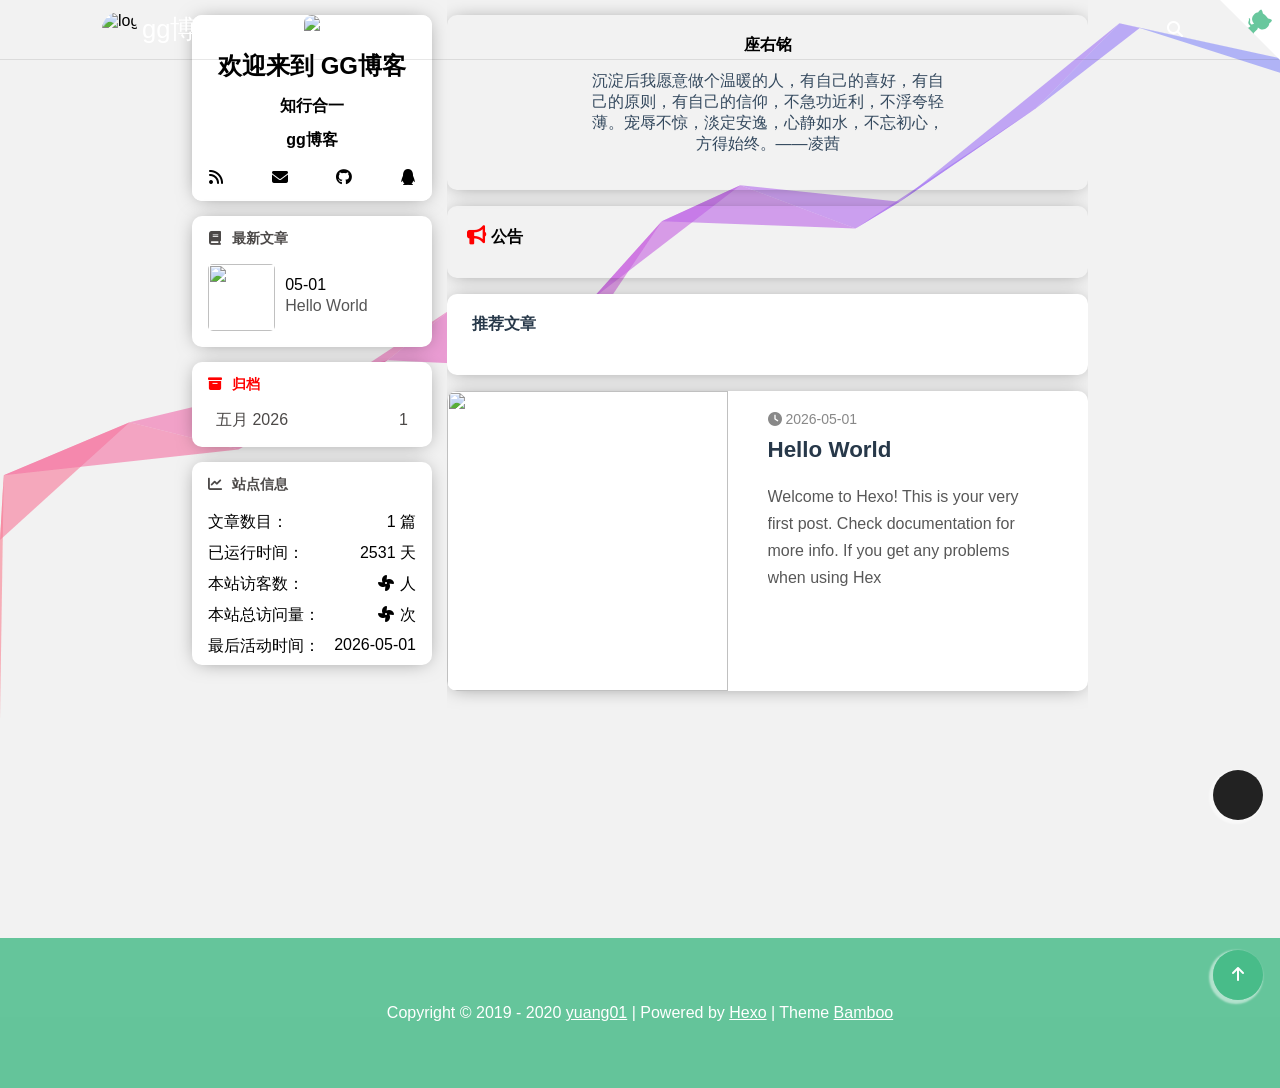
==== index.html @ e5801140 "Site updated: 2026-05-01 11:29:37" ====
<!DOCTYPE html>
<html>
  <!-- meta/link... -->
  



<head>
  <meta http-equiv="content-type" content="text/html; charset=utf-8">
  <meta content="width=device-width, initial-scale=1.0, maximum-scale=1.0, user-scalable=0" name="viewport">
  <!-- Global site tag (gtag.js) - Google Analytics -->


  <title>gg博客</title>

  <link rel="icon" type="image/x-icon, image/vnd.microsoft.icon" href="/favicon.ico">
  <link rel="stylesheet" href="https://at.alicdn.com/t/font_1911880_c1nvbyezg17.css">
  <link href="https://cdn.bootcdn.net/ajax/libs/font-awesome/6.5.1/css/all.min.css" rel="stylesheet">
  <link href="/js/swiper/swiper@5.4.1.min.css" rel="stylesheet">
  
  
  
  
<link rel="stylesheet" href="/css/animate.min.css">

  
<link rel="stylesheet" href="/css/style.css">

  
  
    <link href="https://unpkg.com/@fancyapps/ui@5.0/dist/fancybox/fancybox.css" rel="stylesheet">
  
  
    
<link rel="stylesheet" href="/js/shareJs/share.min.css">

  
  <style>
        @media (max-width: 992px) {
            #waifu {
                display: none;
            }
        }
    </style>
    <script defer src="//cdn.bootcss.com/pace/1.0.2/pace.min.js"></script>
    <link href="//cdn.bootcss.com/pace/1.0.2/themes/pink/pace-theme-flash.css" rel="stylesheet">

    
    
    <!-- 依赖于jquery和vue -->
    <script src="https://unpkg.com/jquery@3.5.1/dist/jquery.min.js"></script>
    <script src="https://unpkg.com/vue@2.6.11/dist/vue.min.js"></script>

    <!-- import link -->
    
        
            
        
            
        
    
    <!-- import script -->
    
        
            
        
            
        
    

<meta name="generator" content="Hexo 7.3.0"></head>

  
  <!-- 预加载动画 -->
  
  
  <div class="preloader_6" id="loader">
  <div class="loader"></div>
</div>
  <script>
    var endLoading = function () {
      document.body.style.overflow = 'auto';
      document.getElementById('loader').classList.add("loaded");
    }
    window.addEventListener('DOMContentLoaded', endLoading);
  </script>


  <body>
    <!-- 判断是否为暗黑风格 -->
    <!-- 判断是否为黑夜模式 -->
<script defer>
  let isDark = JSON.parse(localStorage.getItem('dark')) || JSON.parse('false');

  if (isDark) {
    $(document.body).addClass('darkModel');
  }
</script>

    <!-- 需要在上面加载的js -->
    <script>
  function loadScript(src, cb) {
    return new Promise(resolve => {
      setTimeout(function () {
        var HEAD = document.getElementsByTagName("head")[0] || document.documentElement;
        var script = document.createElement("script");
        script.setAttribute("type", "text/javascript");
        if (cb) {
          if (JSON.stringify(cb)) {
            for (let p in cb) {
              if (p == "onload") {
                script[p] = () => {
                  cb[p]()
                  resolve()
                }
              } else {
                script[p] = cb[p]
                script.onload = resolve
              }
            }
          } else {
            script.onload = () => {
              cb()
              resolve()
            };
          }
        } else {
          script.onload = resolve
        }
        script.setAttribute("src", src);
        HEAD.appendChild(script);
      });
    });
  }

  //https://github.com/filamentgroup/loadCSS
  var loadCSS = function (src) {
    return new Promise(resolve => {
      setTimeout(function () {
        var link = document.createElement('link');
        link.rel = "stylesheet";
        link.href = src;
        link.onload = resolve;
        document.getElementsByTagName("head")[0].appendChild(link);
      });
    });
  };

</script> 

<!-- 轮播图所需要的js -->
<script src="/js/swiper/swiper.min.js"></script>
<script src="/js/swiper/vue-awesome-swiper.js"></script>
<script src="/js/swiper/swiper.animate1.0.3.min.js"></script>

<script type="text/javascript">
  Vue.use(window.VueAwesomeSwiper)
</script>


  <script src="/js/vue-typed-js/index.js"></script>


<!-- 首页的公告滚动插件的js需要重新加载 -->
<script src="/js/vue-seamless-scroll/index.js"></script>

<!-- 打字机效果js -->
<script src="https://unpkg.com/typed.js@2.0.11"></script>


    <div id="safearea">
      <main class="main" id="pjax-container">
        <!-- 头部导航 -->
        
<header class="header  " 
  id="navHeader"
  style="position: fixed;
  left: 0; top: 0; z-index: 10;width: 100%;"
>
  <div class="header-content">
    <div class="bars">
      <div id="appDrawer" class="sidebar-image">
  <div class="drawer-box-icon">
    <i class="fas fa-bars" aria-hidden="true" @click="showDialogDrawer"></i>
  </div>
  
  <transition name="fade">
    <div class="drawer-box_mask" v-cloak style="display: none;" v-show="visible" @click.self="cancelDialogDrawer">
    </div>
  </transition>
  <div class="drawer-box" :class="{'active': visible}">
    <div class="drawer-box-head bg-color">
      <img class="drawer-box-head_logo lazyload placeholder" src="/medias/image.png" class="lazyload placeholder" data-srcset="/medias/image.png" srcset="https://pic1.zhimg.com/v2-cd38920285d125be80b3eb504052c550_b.webp" alt="logo">
      <h3 class="drawer-box-head_title">gg博客</h3>
      <h5 class="drawer-box-head_desc"></h5>
    </div>
    
    <div class="drawer-box-content">
      <ul class="drawer-box-content_menu">
        
        
          <li class="drawer-box-content_item">
            <a target="_blank" rel="noopener" href="https://github.com/worldhelloda">
              <i class="fas fa-github" aria-hidden="true"></i>
              <span>Github</span>
            </a>
          </li>
        
      </ul>
    </div>
  </div>
</div>

<script>
  var body = document.body || document.documentElement || window;
  var vm = new Vue({
    el: '#appDrawer',
    data: {
      visible: false,
      top: 0,
      openArr: [],
    },
    computed: {
    },
    mounted() {
    },
    methods: {
      isOpen(index) {
        if (this.openArr.includes(index)) {
          return true;
        } else {
          return false;
        }
      },
      openOrCloseMenu(curIndex) {
        const index = this.openArr.indexOf(curIndex);
        if (index !== -1) {
          this.openArr.splice(index, 1);
        } else {
          this.openArr.push(curIndex);
        }
      },
      showDialogDrawer() {
        this.visible = true;
        // 防止页面滚动，只能让弹框滚动
        this.top = $(document).scrollTop()
        body.style.cssText = 'width: 100%; height: 100%;overflow: hidden;';
      },
      cancelDialogDrawer() {
        this.visible = false;
        body.removeAttribute('style');
        $(document).scrollTop(this.top)
      }
    },
    created() {}
  })
</script>

    </div>
    <div class="blog-title" id="author-avatar">
      
        <div class="avatar">
          <img src="/medias/image.png" class="lazyload placeholder" data-srcset="/medias/image.png" srcset="https://pic1.zhimg.com/v2-cd38920285d125be80b3eb504052c550_b.webp" alt="logo">
        </div>
      
      <a href="/" class="logo">gg博客</a>
    </div>
    <nav class="navbar">
      <ul class="menu">
        
      </ul>
      
      
        <div id="appSearch">
  <div class="search"  @click="showDialog()"><i class="fas fa-search" aria-hidden="true"></i></div>
  <transition name="fade">
    <div class="message-box_wrapper" style="display: none;" v-cloak v-show="dialogVisible" @click.self="cancelDialogVisible()">
      <div class="message-box animated bounceInDown">
        <h2>
          <span>
            <i class="fas fa-search" aria-hidden="true"></i>
            <span class="title">本地搜索</span>
          </span>
          <i class="fas fa-times close" pointer style="float:right;" aria-hidden="true" @click.self="cancelDialogVisible()"></i>
        </h2>
        <form class="site-search-form">
          <input type="text"
            placeholder="请输入关键字"
            id="local-search-input" 
            @click="getSearchFile()"
            class="st-search-input"
            v-model="searchInput"
          />
        </form>
        <div class="result-wrapper">
          <div id="local-search-result" class="local-search-result-cls"></div>
        </div>
      </div>
    </div>
  </transition>
</div>
<script src="/js/local_search.js"></script>
<script>
  var body = document.body || document.documentElement || window;
  var vm = new Vue({
    el: '#appSearch',
    data: {
      dialogVisible: false,
      searchInput: '',
      top: 0,
    },
    computed: {
    },
    mounted() {
      window.addEventListener('pjax:complete', () => {
        this.cancelDialogVisible();
      })
    },
    methods: {
      showDialog() {
        this.dialogVisible = true;
        // 防止页面滚动，只能让弹框滚动
        this.top = $(document).scrollTop()
        body.style.cssText = 'overflow: hidden;';
      },
      getSearchFile() {
        if (!this.searchInput) {
          getSearchFile("/search.xml");
        }
      },
      cancelDialogVisible() {
        this.dialogVisible = false;
        body.removeAttribute('style');
        $(document).scrollTop(this.top)
      },
    },
    created() {}
  })
</script>
<!-- 解决刷新页面闪烁问题，可以在元素上添加display: none, 或者用vue.extend方法，详情：https://blog.csdn.net/qq_31393401/article/details/81017912 -->
<!-- 下面是搜索基本写法 -->
<!-- <script type="text/javascript" id="local.search.active">
  var inputArea = document.querySelector("#local-search-input");
  inputArea.onclick   = function(){ getSearchFile(); this.onclick = null }
  inputArea.onkeydown = function(){ if(event.keyCode == 13) return false }
</script> -->

      

    </nav>
  </div>
  
    <a target="_blank" rel="noopener" href="https://github.com/worldhelloda" class="github-corner color-primary" aria-label="View source on GitHub"><svg width="60" height="60" viewBox="0 0 250 250" style="fill:#fff; position: absolute; top: 0; border: 0; right: 0;" aria-hidden="true"><path d="M0,0 L115,115 L130,115 L142,142 L250,250 L250,0 Z"></path><path d="M128.3,109.0 C113.8,99.7 119.0,89.6 119.0,89.6 C122.0,82.7 120.5,78.6 120.5,78.6 C119.2,72.0 123.4,76.3 123.4,76.3 C127.3,80.9 125.5,87.3 125.5,87.3 C122.9,97.6 130.6,101.9 134.4,103.2" fill="currentColor" style="transform-origin: 130px 106px;" class="octo-arm"></path><path d="M115.0,115.0 C114.9,115.1 118.7,116.5 119.8,115.4 L133.7,101.6 C136.9,99.2 139.9,98.4 142.2,98.6 C133.8,88.0 127.5,74.4 143.8,58.0 C148.5,53.4 154.0,51.2 159.7,51.0 C160.3,49.4 163.2,43.6 171.4,40.1 C171.4,40.1 176.1,42.5 178.8,56.2 C183.1,58.6 187.2,61.8 190.9,65.4 C194.5,69.0 197.7,73.2 200.1,77.6 C213.8,80.2 216.3,84.9 216.3,84.9 C212.7,93.1 206.9,96.0 205.4,96.6 C205.1,102.4 203.0,107.8 198.3,112.5 C181.9,128.9 168.3,122.5 157.7,114.1 C157.9,116.9 156.7,120.9 152.7,124.9 L141.0,136.5 C139.8,137.7 141.6,141.9 141.8,141.8 Z" fill="currentColor" class="octo-body"></path></svg></a><style>.github-corner:hover .octo-arm{animation:octocat-wave 560ms ease-in-out}@keyframes octocat-wave{0%,100%{transform:rotate(0)}20%,60%{transform:rotate(-25deg)}40%,80%{transform:rotate(10deg)}}@media (max-width:500px){.github-corner:hover .octo-arm{animation:none}.github-corner .octo-arm{animation:octocat-wave 560ms ease-in-out}}</style>
  
  
</header>
        <!-- 内容区域 -->
        
  <!-- 首页轮播 -->
  

  <link href="/js/vue-typed-js/index.css" rel="stylesheet">






<div class="swiper-length" style="display: none;">0</div>
<div id="appSwiper"
  class="swiper-no-swiping"
  @mouseenter="stopAutoPlay()" 
  @mouseleave="startAutoPlay()"
>
  <swiper v-cloak ref="mySwiper" :options="swiperOptions" @slideChangeTransitionEnd="slideChangeTransitionEnd">
    
      <swiper-slide>
        <div class="item swiper-lazy" data-background="https://pic1.zhimg.com/v2-af3ccef61cf58b1a70765747cc1bbeac_b.jpg" style="background-size: 300000px; 
          background-position: left center;" style="position: relative;">
          <div class="swiper-bgmask" style="position: absolute;top: 0;left: 0;width: 100%;height: 100%;"></div>
            <div class="flag">
              
              <div class="img-mask swiper-lazy swiper-default-bgImg" data-background="https://pic1.zhimg.com/v2-af3ccef61cf58b1a70765747cc1bbeac_b.jpg" style="height: 100%; background-size: cover; 
                background-position: center center;">
                <div class="swiper-lazy-preloader swiper-lazy-preloader-white"></div>   
              </div>
              <div class="flag-text">
                <div class="flag-text-content">
                  <div class="title ani animated" swiper-animate-effect="fadeInDown" swiper-animate-duration="0.2s" swiper-animate-delay="0.1s">欢迎来到GG博客</div>
                  
                      <div class="excerpt ani animated" swiper-animate-effect="fadeInDown" swiper-animate-duration="0.2s" swiper-animate-delay="0.1s"></div>
                    
                </div>
                <div style="display: flex;" class="flag-text-btns">
                  
                  
                </div>
              </div>
            </div>
          </div>
      </swiper-slide>
    
  </swiper>
  
    <div id="scroll-down" @click="toPostContent()">
      <a href="javascript:;">
        <i class="fas fa-angle-down scroll-down-effects"></i>
      </a>
    </div>
  
  <canvas id="header_canvas"style="position:absolute;bottom:0;width:100%;pointer-events:none;"></canvas>
  
    <svg class="hans-container" xmlns="http://www.w3.org/2000/svg" xmlns:xlink="http://www.w3.org/1999/xlink" viewBox="0 24 150 28" preserveAspectRatio="none"><defs><path id="hans-wave" d="M-160 44c30 0 58-18 88-18s 58 18 88 18 58-18 88-18 58 18 88 18 v44h-352z"></path></defs><g class="hans-parallax"><use xlink:href="#hans-wave" x="50" y="0" fill="rgba(224,233,239,.5)"></use><use xlink:href="#hans-wave" x="50" y="3" fill="rgba(224,233,239,.5)"></use><use xlink:href="#hans-wave" x="50" y="6" fill="rgba(224,233,239,.5)"></use></g></svg>
    
</div>


<style>.hans-parallax>use{animation:hans-wave-move 12s linear infinite}.hans-parallax>use:nth-child(1){animation-delay:-2s}.hans-parallax>use:nth-child(2){animation-delay:-2s;animation-duration:5s}.hans-parallax>use:nth-child(3){animation-delay:-4s;animation-duration:3s}@keyframes hans-wave-move{0%{transform:translate(-90px,0)}100%{transform:translate(85px,0)}}</style>
<style>
  .hans-container {
    position: absolute!important;
    bottom: 0;
    width: 100%;
    height: 120px;
    z-index: 100;
    pointer-events:none;
  }
</style>


<script>
  var autoplay = JSON.parse('false');
  var delay = '5000';
  var loop = JSON.parse('true') ? false : JSON.parse('true');
  var effect = 'slide';
  var swiperLength = parseInt(document.querySelector(".swiper-length").innerText);
  var defaultDesc = '';
  defaultDesc = defaultDesc.split(',');
  var defaultDescTypedLoop = JSON.parse('true');
  var vm = new Vue({
    el: '#appSwiper',
    data: {
      defaultDesc: defaultDesc,
      defaultDescTypedLoop,
      swiperOptions: {
        pagination: {
          el: '.swiper-pagination',
          clickable: true // 允许点击小圆点跳转
        },
        loop: loop ? true : false,
        effect, // fade
        autoplay: (autoplay && swiperLength > 1) ? {
  　　　　delay,
  　　　　disableOnInteraction: false // 手动切换之后继续自动轮播
    　　} : false,
        navigation: {
          nextEl: '.swiper-button-next',
          prevEl: '.swiper-button-prev',
        },
        lazy: {
          loadPrevNext: true,
        },
        on:{
          init: function() {
            swiperAnimateCache(this); //隐藏动画元素 
            swiperAnimate(this); //初始化完成开始动画
          }, 
          slideChangeTransitionEnd: function(){ 
            swiperAnimate(this); //每个slide切换结束时也运行当前slide动画
          } 
        }
        // Some Swiper option/callback...
      }
    },
    computed: {
      swiper() {
        return this.$refs.mySwiper.$swiper
      }
    },
    mounted() {
      // console.log('Current Swiper instance object', this.swiper)
      // this.swiper.slideTo(0, 1000, false)
    },
    methods: {
      stopAutoPlay() {
        (autoplay && swiperLength > 1) && this.swiper.autoplay.stop();
      },
      startAutoPlay() {
        (autoplay && swiperLength > 1) && this.swiper.autoplay.start();
      },
      slideChangeTransitionEnd() {
        console.log('1');
      },
      toPostContent() {
        const fullHeight = $(window).height() - 60;
        $('html,body').animate({scrollTop: fullHeight},500);
      }
    },
    created() {}
  })
</script>

  <script src="/js/bubble/homeBubble.js"></script>

<style>
#appSwiper {
  position: relative;
  user-select: none;
  overflow: hidden;
  font-family: Titillium Web,'PingFang SC','Hiragino Sans GB','Microsoft JhengHei','Microsoft YaHei',sans-serif;
}
.default-excerpt {
  font-size: 1.6em;
  margin-top: 1em;
  color: #eee;
}
.bottom-one-btn {
  margin-top: 15px;
}
.swiper-container {
  overflow: hidden;
  z-index: 0;
}
.swiper-slide {
  height: 350px;
  position: relative;
}
.swiper-button-prev,
.swiper-button-next {
  padding: 10px 10px;
  transition: background 0.2s;
}
.swiper-button-prev:hover,
.swiper-button-next:hover {
  background: rgba(0, 0, 0, 0.2);
}
.swiper-slide .item {
  width: 100%;
  height: 100%;
}
.flag {
  position: relative;
  width: 70%;
  margin: 0 auto;
  color: #ffffff;
  height: 100%;
  background: #000;
}
.flag img {
  min-height: 100%;
}
.flag-text {
  position: absolute;
  top: 50px;
  left: 50px;
  width: 80%;
  height: 280px;
  display: flex;
  flex-direction: column;
  justify-content: space-between;
  z-index: 9999;
}
.flag-text .title {
  font-size: 1.8em;
}
.flag-text .title a {
  color: #fff;
  transition: color 0.3s;
}
.flag-text .title a:hover {
  color: rgba(66, 185, 133, 0.8);
}
.flag-text .excerpt {
  color: #eee;
  width: 70%;
  line-height: 30px;
  height: 150px;
  margin-top: 2%;
  display: -webkit-box;
  -webkit-box-orient: vertical;
  -webkit-line-clamp: 5;
  overflow: hidden;
}
.swiper-pagination-bullet-active {
  opacity: 1;
  background-color: #42b983;
}
.img-mask {
  opacity:0.6; filter: alpha(opacity=60);
}
.flag-text .read-more {
  margin-bottom: 30px;
  padding: 5px 15px;
  color: #ffffff;
  border-radius: 20px;
}
#scroll-down {
  position: absolute;
  bottom: 10px;
  left: 50%;
  transform: translateX(-50%);
  font-size: 2.5em;
  color: #fff;
  cursor: pointer;
  z-index: 2;
}
#scroll-down a {
  color: #fff;
}
@-webkit-keyframes rightan
  {
  
  0%
  {
    transform: translateY(0);
    opacity: 0.5;
  }
  50% {
    transform: translateY(-30px);
    opacity: 1;
  }
  100%
  {
    transform: translateY(0);
    opacity: 0.5;
  }
}
.scroll-down-effects {
  animation: rightan 1.5s infinite;
}
/* 当头部导航设置为背景透明的时候 */
.swiper-slide {
  height: 400px;
}
.flag-text {
  top: 80px;
}

@media (min-width: 992px) {
  .swiper-button-prev {
    margin-left: 15%;
    transform: translateX(-180%);
  }
  .swiper-button-next {
    margin-right: 15%;
    transform: translateX(180%);
  }
  .flag-text .title {
    width: 80%;
    line-height: 35px;
    max-height: 70px;
    display: -webkit-box;
    -webkit-box-orient: vertical;
    -webkit-line-clamp: 2;
    overflow: hidden;
  }
}
@media screen and (max-width: 1200px) { 
  .flag {
    width: 80%;
  }
  .swiper-button-prev {
    margin-left: 10%;
    transform: translateX(-180%);
  }
  .swiper-button-next {
    margin-right: 10%;
    transform: translateX(180%);
  }
}
@media (max-width: 992px) {
  .flag {
    width: 100%;
  }
  .flag-text .title {
    font-size: 1.5em;
    margin-top: 50px;
    display: -webkit-box;
    -webkit-box-orient: vertical;
    -webkit-line-clamp: 2;
    overflow: hidden;
  }
  .flag-text {
    position: absolute;
    top: 0;
    left: 0;
    width: 80%;
    height: 100%;
    margin-left: 50%;
    transform: translateX(-50%);
  }
  .flag-text .excerpt {
    width: 100%;
    line-height: 25px;
    height: 125px;
    display: -webkit-box;
    -webkit-box-orient: vertical;
    -webkit-line-clamp: 5;
    overflow: hidden;
  }
  .flag-text .read-more {
    margin-bottom: 80px;
  }
}
@media (max-width: 992px) and (min-width: 551px) {
  .flag-text .excerpt {
    width: 70%;
  }
}
@media (max-width: 551px) {
  .swiper-slide {
    height: 250px;
  }
  .flag-text .title {
    line-height: 30px;
    max-height: 60px;
    display: -webkit-box;
    -webkit-box-orient: vertical;
    -webkit-line-clamp: 2;
    overflow: hidden;
    margin-top: 20px;
  }
  .flag-text .excerpt {
    font-size: 1em;
    line-height: 20px;
    height: 80px;
    display: -webkit-box;
    -webkit-box-orient: vertical;
    -webkit-line-clamp: 4;
  }
  .flag-text .excerpt { 
    margin-top: 10px;
  }
  .flag-text .read-more {
    margin-top: 10px;
    margin-bottom: 50px;
  }
  .swiper-button-prev,
  .swiper-button-next {
    transform: scale(0.5);
  }
  .swiper-button-prev {
    left: 0;
  }
  .swiper-button-next {
    right: 0;
  }
}
/* 当头部导航设置为背景透明的时候 */
  @media (max-width: 992px) {
    .flag-text {
      top: 60px;
      height: 80%;
    }
  }
  @media (max-width: 551px) {
    .swiper-slide {
      height: 310px;
    }
  }

/* 文字或者按钮居中显示 */

  .flag-text {
    left: 10%;
  }
  .flag-text .flag-text-content {
    width: 100%;
    text-align: center;
  }
  .flag-text .title {
    width: 100%;
    text-align: center;
  }
  .flag-text .excerpt { 
    width: 100%;
    text-align: center;
  }
  .bottom-one-btn {
    display: flex;
    justify-content: center;
  }
  .default-excerpt {
    display: flex;
    justify-content: center;
    font-size: 1.6em;
  }
  .flag-text-btns {
    justify-content: center;
  }
  @media (min-width: 992px) {
    .flag-text .excerpt {
      line-height: 30px;
      display: -webkit-box;
      -webkit-box-orient: vertical;
      -webkit-line-clamp: 5;
      overflow: hidden;
    }
  }
  @media (max-width: 992px) {
    .flag-text {
      margin-left: 0;
      transform: translateX(0);
    }
  }




/* 全屏显示 */

  .flag {
    width: 100%;
  }
  .swiper-slide {
    height: 100vh;
  }
  .flag-text {
    top: 50%;
    left: 15%;
    transform: translateY(-50%);
    width: 70%;
    height: auto;
  }
  .flag-text .title {
    font-size: 2.8em;
    line-height: 1.5em;
    max-height: none;
  }
  .flag-text .excerpt {
    font-size: 1.25em;
    height: 150px;
  }
  .flag-text .read-more {
    margin-top: 10px;
  }
  .swiper-button-prev,
  .swiper-button-next {
    margin-top: -60px!important;
  }
  .swiper-btn-color,
  .swiper-btn-color2 {
    background-color: transparent;
    border: 1px solid #fff;
  }
  .swiper-btn-color:hover,
  .swiper-btn-color2:hover {
    background-color: rgba(66, 185, 133, 0.8);
    border: 1px solid rgba(66, 185, 133, 0.8)!important;
  }
  .flag-text-btns {
    justify-content: center;
  }
  .swiper-button-prev {
    margin-left: 10px;
    transform: translateX(0);
    border-radius: 50%;
    padding: 0;
    width: 50px;
    height: 50px;
  }
  .swiper-button-next {
    margin-right: 10px;
    transform: translateX(0);
    border-radius: 50%;
    padding: 0;
    width: 50px;
    height: 50px;
  }
  .swiper-button-next:after, .swiper-button-prev:after {
    font-size: 1.2em;
  }
  @media (min-width: 992px) {
    .flag-text .excerpt {
      line-height: 35px;
      height: 175px;
    }
    .default-excerpt {
      min-height: 150px;
    }
    .typed-element {
      align-items: unset;
    }
  }
  @media (max-width: 992px) {
    .flag-text {
      margin-left: 0;
      height: 60%;
      top: 55%;
    }
    .flag-text .title {
      font-size: 2.4em;
      margin-top: 0;
      display: -webkit-box;
      -webkit-box-orient: vertical;
      -webkit-line-clamp: 2;
      overflow: hidden;
    }
    .flag-text .excerpt {
      line-height: 35px;
      height: 185px;
    }
    .flag-text .read-more {
      margin-top: 20px;
    }
  }
  @media (max-width: 551px) {
    .flag-text {
      height: 60%;
    }
    .flag-text .title {
      font-size: 2.2em;
    }
    .flag-text .excerpt {
      line-height: 30px;
    }
    .flag-text .read-more {
      margin-top: 50px;
      padding: 10px 30px;
    }
    .swiper-button-prev {
      margin-left: 0;
    }
    .swiper-button-next {
      margin-right: 0;
    }
    .default-excerpt {
      margin-top: 1em;
    }
  }


/* video */
.swiper-video {
  width: 100%;
  height: 100%;
}
.swiper-video video {
  pointer-events: none;
}
.swiper-video-maskBox{
  position: absolute;
  top: 0;
  left: 0;
  height: 100%;
  width: 100%;
  background-color: #000;
  opacity: 0.2;
  z-index: 1;
}
@media (min-width: 992px) {
  
    .swiper-video {
      display: none;
    }
    .swiper-default-bgImg {
      display: block;  
    }
  
}
@media (max-width: 992px) {
  .swiper-video {
    display: none;
  }
  .swiper-default-bgImg {
    display: block;  
  }
}
/* video-end */
</style>


<div id="l_main">
  <div class="l_content">
    <!-- 自定义的内容 -->
    
    <!-- 首页座右铭 -->
    
  <div class="motto">
      <h3 class="motto-title">座右铭</h3>
      <div class="motto-content">
        <p>
          沉淀后我愿意做个温暖的人，有自己的喜好，有自己的原则，有自己的信仰，不急功近利，不浮夸轻薄。宠辱不惊，淡定安逸，心静如水，不忘初心，方得始终。——凌茜  
        </p> 
      </div>
  </div>

    <!-- 首页公告 -->
    
<style>
  .index-notice-content {
    margin-top: 10px;
  }
  .warp {
    width: 100%;
    margin: 0 auto;
    overflow: hidden;
  }
  .index-notice-content__ul {
    list-style: none;
    padding: 0;
    margin: 0 auto;
  }
  .index-notice-content__ul li,
  .index-notice-content__ul a {
    display: block;
    height: 30px;
    line-height: 30px;
    display: flex;
    justify-content: space-between;
    font-size: 15px;
  }
  .index-notice-content__title {
    flex: 1;
    overflow: hidden;
  }
  .index-notice-content__title a,
  .index-notice-content__title span {
    overflow: hidden;
    display: block;
    text-overflow:ellipsis; 
    white-space: nowrap;
    height: 100%;
    width: 100%;
    color: #000;
  }
  .index-notice-content__title a:hover,
  .index-notice-content__title span:hover {
    text-decoration: underline;
  }
  .index-notice-content__date {
    min-width: 80px;
    margin-left: 5px;
    color: #000;
  }
</style>
<div class="index-notice" id="appIndexNotice">
    <h3>
      <i class="fas fa-bullhorn index-notice-icon"></i>公告
    </h3>
    <div class="index-notice-content">
      
      <vue-seamless-scroll
        :data="listData"
        :class-option="classOption"
        class="warp"
        style="height: 0px"
      >
        <ul class="index-notice-content__ul">
          
           
        </ul>
      </vue-seamless-scroll>
    </div>
</div>
<script src="/js/vue-seamless-scroll/index.js"></script>

<!-- 滚动插件采用 vue-seamless-scroll
  https://chenxuan0000.github.io/vue-seamless-scroll/zh/guide/06-singleStop.html 
-->

<script>
  var seamless = JSON.parse('false');
  seamless = seamless ? 0 : 30;
  var listData = '' || '';
  listData = listData.split(',');
  var vm = new Vue({
    el: '#appIndexNotice',
    data: {
      listData: listData,
      moveNum: 2,
      classOption: {
        singleHeight: seamless,
        limitMoveNum: listData.length
      },
    },
    computed: {
    },
    mounted() {
    },
    methods: {
    },
    created() {
      this.moveNum = parseInt(this.listData.length);
    }
  })
</script>



    <!-- 首页文章置顶 -->
    


<div class="topArticle reveal">
	<h3><i class="fas fa-thumbs-o-up" aria-hidden="true"></i>推荐文章</h3>
	<div class="articles">
		
			
		
	</div>
</div>


    <div class="bg-floor" id="home-bg-floor" style="position: fixed;left: 0;top: 0;width: 100%;height: 100%;z-index: -2;"></div>
    <!-- 每一篇文章卡片 -->
    <!-- hash算法 -->

<section class="posts">
  
    
    <article class="post reveal" style="flex-direction: row-reverse;   ">
      <div class="post-main">
        <div class="post-info">
          <div class="post-time">
            <i class="fas fa-clock" aria-hidden="true"></i>
            <span class="post-time">2026-05-01</span>
          </div>
          <div class="post-title">
            <a class="post-title-link" href="/2026/05/01/hello-world/">Hello World</a>
          </div>
          <div class="post-meta">
            <div class="post-tags">
              <!-- 文章详情页的标签 -->

            </div>
            <div class="post-categories">
              <!-- 文章详情页的分类 -->


            </div>
          </div>
          <div class="post-img-mobile">
            <a href="/2026/05/01/hello-world/" style="background-size: cover; 
              background-position: center center;">
              <img class="lazyload lazyload placeholder" src="https://pic3.zhimg.com/80/v2-5f7cb7e900b9dcf5354c3d4d2c5cc3c2_1440w.webp" class="lazyload placeholder" data-srcset="https://pic3.zhimg.com/80/v2-5f7cb7e900b9dcf5354c3d4d2c5cc3c2_1440w.webp" srcset="https://pic1.zhimg.com/v2-cd38920285d125be80b3eb504052c550_b.webp" alt="">
            </a>
          </div>
          <div class="post-content">
            Welcome to Hexo! This is your very first post. Check documentation for more info. If you get any problems when using Hex
          </div>
        </div>
        <div class="post-more">
          <a href="/2026/05/01/hello-world/">
            <i class="iconfont iconmore" pointer style="float: right;  " title="阅读更多"></i>
          </a>
        </div>
      </div>
      <div class="post-img">
        <a href="/2026/05/01/hello-world/" style="background-size: cover; 
          background-position: center center;">
          <img class="lazyload lazyload placeholder" src="https://pic3.zhimg.com/80/v2-5f7cb7e900b9dcf5354c3d4d2c5cc3c2_1440w.webp" class="lazyload placeholder" data-srcset="https://pic3.zhimg.com/80/v2-5f7cb7e900b9dcf5354c3d4d2c5cc3c2_1440w.webp" srcset="https://pic1.zhimg.com/v2-cd38920285d125be80b3eb504052c550_b.webp" alt="">
        </a>
      </div>
    </article>
  
</section>
    <!-- 翻页 -->
    
  </div>

  <aside id='l_side'>
  
    
      <section class="widget side_blogger">
  <div class='content'>
    
      
        <a class='avatar flat-box rectangle' href='/about/'>
          <img src='https://pic2.zhimg.com/80/v2-42b72d5ebee4b8d8aa70d9687effe87b_1440w.webp'/>
        </a>
      
    
    
      <div class='text'>
        
          <h2>欢迎来到 GG博客</h2>
        
        
          <p>知行合一</p>

        
        
          <p><span id="jinrishici-sentence">gg博客</span></p>
          <script src="https://sdk.jinrishici.com/v2/browser/jinrishici.js" charset="utf-8"></script>
        
      </div>
    
    
      <div class="social-wrapper">
        
          
            <a href="/atom.xml"
              class="social fas fa-rss flat-btn"
              target="_blank"
              rel="external nofollow noopener noreferrer">
              
            </a>
          
        
          
            <a href="mailto:me@xxx.com"
              class="social fas fa-envelope flat-btn"
              target="_blank"
              rel="external nofollow noopener noreferrer">
              
            </a>
          
        
          
            <a href="https://github.com/yuang01/hexo-theme-bamboo"
              class="social fab fa-github flat-btn"
              target="_blank"
              rel="external nofollow noopener noreferrer">
              
            </a>
          
        
          
            <a href="tencent://AddContact/?fromId=50&amp;fromSubId=1&amp;subcmd=all&amp;uin=你的qq号码"
              class="social fab fa-qq flat-btn"
              target="_blank"
              rel="external nofollow noopener noreferrer">
              
            </a>
          
        
      </div>
    
  </div>
</section>

    
  
  
  

  <div class="layout_sticky">    
    
      
        
  
      
      
        
  
      
      
  <section class="widget side_recent_post">
    
  <header>
    
      <a style="color: " href='/tags/'><i class="fas fa-book fa-fw" aria-hidden="true"></i><span class='name'>最新文章</span></a>
    
  </header>


    <div class='content'>
      
      <!-- hash算法 -->
      
      <div class="aside-list">
        
          <div class="aside-list-item">
            
            
            

            <div class="post-img-box">
              <a href="/2026/05/01/hello-world/" class="post-img " style="background-size: cover; 
                background-position: center center;">
                <img class="lazyload lazyload placeholder" style="width:100%;height:100%;object-fit:cover;" data-src="https://pic3.zhimg.com/80/v2-5f7cb7e900b9dcf5354c3d4d2c5cc3c2_1440w.webp" class="lazyload placeholder" data-srcset="https://pic3.zhimg.com/80/v2-5f7cb7e900b9dcf5354c3d4d2c5cc3c2_1440w.webp" srcset="https://pic1.zhimg.com/v2-cd38920285d125be80b3eb504052c550_b.webp" alt="">
              </a>
            </div>
            <div class="post-date-title">
              <div>
                
                  <span class="post-date">05-01</span>
                
              </div>
              <a class="post-title" href="/2026/05/01/hello-world/">Hello World</a>
            </div>
          </div>
        
      </div>
    </div>
  </section>

      
  <section class="widget side_archives">
    
    <header><a style="color: red" href='/archives/'><i class="fas fa-archive fa-fw" aria-hidden="true"></i><span class='name'>归档</span></a></header><div class="content"><ul class="card-archive-list"><li class="card-archive-list-item"><a class="card-archive-list-link" href="/archives/2026/05/"><span class="card-archive-list-date">五月 2026</span><span class="card-archive-list-count">1</span></a></li></ul></div>
  </section>

      <section class="widget side_webinfo">
  
  <header>
    
      <i style="color: " class="fas fa-chart-line fa-fw" aria-hidden="true"></i><span class='name' style="color: ">站点信息</span>
    
  </header>


  <div class='content'>
    <div class="webinfo">
      
        <div class="webinfo-item">
          <div>文章数目：</div>
          <div>1 篇</div>
        </div>
      

      
        <div class="webinfo-item">
          <div>已运行时间：</div>
          <div id="webinfo-runtime-count" publish_date="03/24/2020 21:34:09"></div>
        </div>
        <script>
          var BirthDay = new Date(new Date('2020/01/01'));
          var today = new Date();
          var timeold = (today.getTime() - BirthDay.getTime());
          var daysold = Math.floor(timeold / (24 * 60 * 60 * 1000));
          document.getElementById('webinfo-runtime-count').innerHTML = daysold + ' 天';
        </script>
      


      

      
        <div class="webinfo-item">
          <div>本站访客数：</div>
          
          <div><span id="busuanzi_value_site_uv"><i class="fas fa-fan fa-spin fa-fw" aria-hidden="true"></i></span> 人</div>
          
        </div>
      

      
        <div class="webinfo-item">
          <div>本站总访问量：</div>
          
          <div><span id="busuanzi_value_site_pv"><i class="fas fa-fan fa-spin fa-fw" aria-hidden="true"></i></span> 次</div>
          
        </div>
      

      
        <div class="webinfo-item">
          <div>最后活动时间：</div>
          
            <div id="last-update" style="display: none;">Fri May 01 2026 11:29:32 GMT+0800 (中国标准时间)</div>
            <div id="last-update-show">2026-05-01 日</div>
          
        </div>
        
        <script>
          function timeago(dateTimeStamp) {
              var minute = 1000 * 60; //把分，时，天，周，半个月，一个月用毫秒表示
              var hour = minute * 60;
              var day = hour * 24;
              var week = day * 7;
              var month = day * 30;
              var now = new Date().getTime(); //获取当前时间毫秒
              var diffValue = now - dateTimeStamp; //时间差
              if (diffValue < 0) {
                  return;
              }
              var minC = diffValue / minute; //计算时间差的分，时，天，周，月
              var hourC = diffValue / hour;
              var dayC = diffValue / day;
              var weekC = diffValue / week;
              var monthC = diffValue / month;
              if (monthC >= 1 && monthC <= 3) {
                  result = " " + parseInt(monthC) + " 月前"
              } else if (weekC >= 1 && weekC <= 3) {
                  result = " " + parseInt(weekC) + " 周前"
              } else if (dayC >= 1 && dayC <= 6) {
                  result = " " + parseInt(dayC) + " 天前"
              } else if (hourC >= 1 && hourC <= 23) {
                  result = " " + parseInt(hourC) + " 小时前"
              } else if (minC >= 1 && minC <= 59) {
                  result = " " + parseInt(minC) + " 分钟前"
              } else if (diffValue >= 0 && diffValue <= minute) {
                  result = "刚刚"
              } else {
                  var datetime = new Date();
                  datetime.setTime(dateTimeStamp);
                  var Nyear = datetime.getFullYear();
                  var Nmonth = datetime.getMonth() + 1 < 10 ? "0" + (datetime.getMonth() + 1) : datetime.getMonth() + 1;
                  var Ndate = datetime.getDate() < 10 ? "0" + datetime.getDate() : datetime.getDate();
                  var Nhour = datetime.getHours() < 10 ? "0" + datetime.getHours() : datetime.getHours();
                  var Nminute = datetime.getMinutes() < 10 ? "0" + datetime.getMinutes() : datetime.getMinutes();
                  var Nsecond = datetime.getSeconds() < 10 ? "0" + datetime.getSeconds() : datetime.getSeconds();
                  result = Nyear + "-" + Nmonth + "-" + Ndate
              }
              return result;
          }
          var lastUpDate = document.getElementById('last-update').innerHTML;
          try {
            document.getElementById('last-update-show').innerHTML = timeago(new Date(lastUpDate));
          } catch (error) {
            document.getElementById('last-update-show').innerHTML = '2026-05-01 日';
          }
        </script>
        
      
    </div>
  </div>
</section>
      
    
  </div>
</aside>
</div>
<!-- 花瓣和雪花飘落 -->
<!-- 雪花和花瓣特效 -->



<!-- 灯笼 -->


      </main>
    </div>

    <!-- 页脚 -->
    
  
  
    <!-- 底部鱼儿跳动效果，依赖于jquery-->
<div id="j-fish-skip" style=" position: relative;height: 153px;width: auto;"></div>
<script defer>
  var RENDERER = {
    POINT_INTERVAL: 5,
    FISH_COUNT: 3,
    MAX_INTERVAL_COUNT: 50,
    INIT_HEIGHT_RATE: .5,
    THRESHOLD: 50,
    FISH_COLOR: '',
    init: function () {
      this.setFishColor(); this.setParameters(), this.reconstructMethods(), this.setup(), this.bindEvent(), this.render()
    },
    setFishColor: function () {
      let isDark = JSON.parse(localStorage.getItem('dark')) || JSON.parse('false');
      if (isDark) {
        this.FISH_COLOR = '#222'; // 暗黑色，有时间把这整成一个变量
      } else {
        this.FISH_COLOR = '' || 'rgba(66, 185, 133, 0.8)';
      }
    },
    setParameters: function () {
      this.$window = $(window), this.$container = $("#j-fish-skip"), this.$canvas = $("<canvas />"), this.context = this.$canvas.appendTo(this.$container).get(0).getContext("2d"), this.points = [], this.fishes = [], this.watchIds = []
    },
    createSurfacePoints: function () {
      var t = Math.round(this.width / this.POINT_INTERVAL);
      this.pointInterval = this.width / (t - 1), this.points.push(new SURFACE_POINT(this, 0));
      for (var i = 1; i < t; i++) {
        var e = new SURFACE_POINT(this, i * this.pointInterval),
          h = this.points[i - 1];
        e.setPreviousPoint(h), h.setNextPoint(e), this.points.push(e)
      }
    },
    reconstructMethods: function () {
      this.watchWindowSize = this.watchWindowSize.bind(this), this.jdugeToStopResize = this.jdugeToStopResize.bind(this), this.startEpicenter = this.startEpicenter.bind(this), this.moveEpicenter = this.moveEpicenter.bind(this), this.reverseVertical = this.reverseVertical.bind(this), this.render = this.render.bind(this)
    },
    setup: function () {
      this.points.length = 0, this.fishes.length = 0, this.watchIds.length = 0, this.intervalCount = this.MAX_INTERVAL_COUNT, this.width = this.$container.width(), this.height = this.$container.height(), this.fishCount = this.FISH_COUNT * this.width / 500 * this.height / 500, this.$canvas.attr({
        width: this.width,
        height: this.height
      }), this.reverse = !1, this.fishes.push(new FISH(this)), this.createSurfacePoints()
    },
    watchWindowSize: function () {
      this.clearTimer(), this.tmpWidth = this.$window.width(), this.tmpHeight = this.$window.height(), this.watchIds.push(setTimeout(this.jdugeToStopResize, this.WATCH_INTERVAL))
    },
    clearTimer: function () {
      for (; this.watchIds.length > 0;) clearTimeout(this.watchIds.pop())
    },
    jdugeToStopResize: function () {
      var t = this.$window.width(),
        i = this.$window.height(),
        e = t == this.tmpWidth && i == this.tmpHeight;
      this.tmpWidth = t, this.tmpHeight = i, e && this.setup()
    },
    bindEvent: function () {
      this.$window.on("resize", this.watchWindowSize), this.$container.on("mouseenter", this.startEpicenter), this.$container.on("mousemove", this.moveEpicenter)
    },
    getAxis: function (t) {
      var i = this.$container.offset();
      return {
        x: t.clientX - i.left + this.$window.scrollLeft(),
        y: t.clientY - i.top + this.$window.scrollTop()
      }
    },
    startEpicenter: function (t) {
      this.axis = this.getAxis(t)
    },
    moveEpicenter: function (t) {
      var i = this.getAxis(t);
      this.axis || (this.axis = i), this.generateEpicenter(i.x, i.y, i.y - this.axis.y), this.axis = i
    },
    generateEpicenter: function (t, i, e) {
      if (!(i < this.height / 2 - this.THRESHOLD || i > this.height / 2 + this.THRESHOLD)) {
        var h = Math.round(t / this.pointInterval);
        h < 0 || h >= this.points.length || this.points[h].interfere(i, e)
      }
    },
    reverseVertical: function () {
      this.reverse = !this.reverse;
      for (var t = 0, i = this.fishes.length; t < i; t++) this.fishes[t].reverseVertical()
    },
    controlStatus: function () {
      for (var t = 0, i = this.points.length; t < i; t++) this.points[t].updateSelf();
      for (t = 0, i = this.points.length; t < i; t++) this.points[t].updateNeighbors();
      this.fishes.length < this.fishCount && 0 == --this.intervalCount && (this.intervalCount = this.MAX_INTERVAL_COUNT, this.fishes.push(new FISH(this)))
    },
    render: function () {
      requestAnimationFrame(this.render), this.controlStatus(), this.context.clearRect(0, 0, this.width, this.height), this.context.fillStyle = this.FISH_COLOR;
      for (var t = 0, i = this.fishes.length; t < i; t++) this.fishes[t].render(this.context);
      this.context.save(), this.context.globalCompositeOperation = "xor", this.context.beginPath(), this.context.moveTo(0, this.reverse ? 0 : this.height);
      for (t = 0, i = this.points.length; t < i; t++) this.points[t].render(this.context);
      this.context.lineTo(this.width, this.reverse ? 0 : this.height), this.context.closePath(), this.context.fill(), this.context.restore()
    }
  },
  SURFACE_POINT = function (t, i) {
    this.renderer = t, this.x = i, this.init()
  };
  SURFACE_POINT.prototype = {
    SPRING_CONSTANT: .03,
    SPRING_FRICTION: .9,
    WAVE_SPREAD: .3,
    ACCELARATION_RATE: .01,
    init: function () {
      this.initHeight = this.renderer.height * this.renderer.INIT_HEIGHT_RATE, this.height = this.initHeight, this.fy = 0, this.force = {
        previous: 0,
        next: 0
      }
    },
    setPreviousPoint: function (t) {
      this.previous = t
    },
    setNextPoint: function (t) {
      this.next = t
    },
    interfere: function (t, i) {
      this.fy = this.renderer.height * this.ACCELARATION_RATE * (this.renderer.height - this.height - t >= 0 ? -1 : 1) * Math.abs(i)
    },
    updateSelf: function () {
      this.fy += this.SPRING_CONSTANT * (this.initHeight - this.height), this.fy *= this.SPRING_FRICTION, this.height += this.fy
    },
    updateNeighbors: function () {
      this.previous && (this.force.previous = this.WAVE_SPREAD * (this.height - this.previous.height)), this.next && (this.force.next = this.WAVE_SPREAD * (this.height - this.next.height))
    },
    render: function (t) {
      this.previous && (this.previous.height += this.force.previous, this.previous.fy += this.force.previous), this.next && (this.next.height += this.force.next, this.next.fy += this.force.next), t.lineTo(this.x, this.renderer.height - this.height)
    }
  };
  var FISH = function (t) {
    this.renderer = t, this.init()
  };
  FISH.prototype = {
    GRAVITY: .4,
    init: function () {
      this.direction = Math.random() < .5, this.x = this.direction ? this.renderer.width + this.renderer.THRESHOLD : -this.renderer.THRESHOLD, this.previousY = this.y, this.vx = this.getRandomValue(4, 10) * (this.direction ? -1 : 1), this.renderer.reverse ? (this.y = this.getRandomValue(1 * this.renderer.height / 10, 4 * this.renderer.height / 10), this.vy = this.getRandomValue(2, 5), this.ay = this.getRandomValue(.05, .2)) : (this.y = this.getRandomValue(6 * this.renderer.height / 10, 9 * this.renderer.height / 10), this.vy = this.getRandomValue(-5, -2), this.ay = this.getRandomValue(-.2, -.05)), this.isOut = !1, this.theta = 0, this.phi = 0
    },
    getRandomValue: function (t, i) {
      return t + (i - t) * Math.random()
    },
    reverseVertical: function () {
      this.isOut = !this.isOut, this.ay *= -1
    },
    controlStatus: function (t) {
      this.previousY = this.y, this.x += this.vx, this.y += this.vy, this.vy += this.ay, this.renderer.reverse ? this.y > this.renderer.height * this.renderer.INIT_HEIGHT_RATE ? (this.vy -= this.GRAVITY, this.isOut = !0) : (this.isOut && (this.ay = this.getRandomValue(.05, .2)), this.isOut = !1) : this.y < this.renderer.height * this.renderer.INIT_HEIGHT_RATE ? (this.vy += this.GRAVITY, this.isOut = !0) : (this.isOut && (this.ay = this.getRandomValue(-.2, -.05)), this.isOut = !1), this.isOut || (this.theta += Math.PI / 20, this.theta %= 2 * Math.PI, this.phi += Math.PI / 30, this.phi %= 2 * Math.PI), this.renderer.generateEpicenter(this.x + (this.direction ? -1 : 1) * this.renderer.THRESHOLD, this.y, this.y - this.previousY), (this.vx > 0 && this.x > this.renderer.width + this.renderer.THRESHOLD || this.vx < 0 && this.x < -this.renderer.THRESHOLD) && this.init()
    },
    render: function (t) {
      t.save(), t.translate(this.x, this.y), t.rotate(Math.PI + Math.atan2(this.vy, this.vx)), t.scale(1, this.direction ? 1 : -1), t.beginPath(), t.moveTo(-30, 0), t.bezierCurveTo(-20, 15, 15, 10, 40, 0), t.bezierCurveTo(15, -10, -20, -15, -30, 0), t.fill(), t.save(), t.translate(40, 0), t.scale(.9 + .2 * Math.sin(this.theta), 1), t.beginPath(), t.moveTo(0, 0), t.quadraticCurveTo(5, 10, 20, 8), t.quadraticCurveTo(12, 5, 10, 0), t.quadraticCurveTo(12, -5, 20, -8), t.quadraticCurveTo(5, -10, 0, 0), t.fill(), t.restore(), t.save(), t.translate(-3, 0), t.rotate((Math.PI / 3 + Math.PI / 10 * Math.sin(this.phi)) * (this.renderer.reverse ? -1 : 1)), t.beginPath(), this.renderer.reverse ? (t.moveTo(5, 0), t.bezierCurveTo(10, 10, 10, 30, 0, 40), t.bezierCurveTo(-12, 25, -8, 10, 0, 0)) : (t.moveTo(-5, 0), t.bezierCurveTo(-10, -10, -10, -30, 0, -40), t.bezierCurveTo(12, -25, 8, -10, 0, 0)), t.closePath(), t.fill(), t.restore(), t.restore(), this.controlStatus(t)
    }
  }, $(function () {
    RENDERER.init()
    $('.dark').click(function () {
      setTimeout(() => {
        RENDERER.setFishColor();
        RENDERER.context.fill();
      });
    })
  });
</script>
  
  <div class="footer bg-color">
    <div class="footer-main">
      
        
          <div class="link">
            
          </div>
        
      
        
          <div class="footer-copyright">
            <p>Copyright © 2019 - 2020 <a target="_blank" rel="noopener" href="https://github.com/yuang01">yuang01</a> | Powered by <a target="_blank" rel="noopener" href="https://hexo.io/zh-cn/docs/">Hexo</a> | Theme <a target="_blank" rel="noopener" href="https://github.com/yuang01/theme">Bamboo</a> </p>

          </div>
        
      
        
          <div class="footer-custom">
            
          </div>
        
      
    </div>
  </div>



    <!-- 渲染暗黑按钮 -->
    
      <div class="dark" onclick="toggleDarkMode()">
  <div class="dark-content">
    <i class="fas" id="darkIcon" aria-hidden="true"></i>
  </div>
</div>

<script defer>
  $(function() {
    // 初始化暗黑模式状态
    let isDark = JSON.parse(localStorage.getItem('dark')) || JSON.parse('false');
    updateDarkModeIcon(isDark);
  });

  function toggleDarkMode() {
    const isDark = $(document.body).hasClass('darkModel');
    $(document.body).toggleClass('darkModel');
    localStorage.setItem('dark', !isDark);
    updateDarkModeIcon(!isDark);
  }

  function updateDarkModeIcon(isDark) {
    const iconElement = document.getElementById('darkIcon');
    if (isDark) {
      iconElement.classList.remove('fa-moon');
      iconElement.classList.add('fa-lightbulb');
    } else {
      iconElement.classList.remove('fa-lightbulb');
      iconElement.classList.add('fa-moon');
    }
  }
</script>

    
    <!-- 渲染回到顶部按钮 -->
    
      <div class="goTop top-btn-color" pointer>
  <i class="fas fa-arrow-up" aria-hidden="true"></i>
</div>
<script defer src="/js/goTop.js"></script>

    
    <!-- 渲染左下角音乐播放器 -->
    

    <!-- 图片放大 -->
    
      <script src="https://unpkg.com/@fancyapps/ui@5.0/dist/fancybox/fancybox.umd.js"></script>
    

    <!-- 百度解析 -->
    <!-- Baidu Analytics -->

    <!-- Baidu Push -->

<script async>
    (function () {
        var bp = document.createElement('script');
        var curProtocol = window.location.protocol.split(':')[0];
        if (curProtocol === 'https') {
            bp.src = 'https://zz.bdstatic.com/linksubmit/push.js';
        } else {
            bp.src = 'http://push.zhanzhang.baidu.com/push.js';
        }
        var s = document.getElementsByTagName("script")[0];
        s.parentNode.insertBefore(bp, s);
    })();
</script>

    
    <!-- 背景彩带 -->
    
      <script async type="text/javascript" size="100" alpha='0.4' zIndex="-1" src="/js/ribbon.min.js"></script>
    

    <script src="/js/utils/index.js"></script>
    <script src="/js/app.js"></script>
    
    <!-- 文章目录所需js -->
<!-- <link href="/js/tocbot/tocbot.css" rel="stylesheet">
<script src="/js/tocbot/tocbot.min.js"></script> -->

<script src="https://cdnjs.cloudflare.com/ajax/libs/tocbot/4.18.2/tocbot.min.js"></script>


<link rel="stylesheet" href="https://cdnjs.cloudflare.com/ajax/libs/tocbot/4.18.2/tocbot.css">

<script>
  var headerEl = 'h2, h3, h4',  //headers 
    content = '.post-detail',//文章容器
    idArr = {};  //标题数组以确定是否增加索引id
  //add #id
  var option = {
    // Where to render the table of contents.
    tocSelector: '.toc',
    // Where to grab the headings to build the table of contents.
    contentSelector: content,
    // Which headings to grab inside of the contentSelector element.
    headingSelector: headerEl,
    scrollSmooth: true,
    scrollSmoothOffset: -70,
    // headingsOffset: -($(window).height() * 0.4 - 45),
    headingsOffset: -($(window).height() * 0.4 - 70),
    // positionFixedSelector: '.toc-main',
    // positionFixedClass: 'is-position-fixed',
    fixedSidebarOffset: 'auto',
    activeLinkClass: 'is-active-link',
    orderedList: true,
    collapseDepth: 20,
    // onClick: function (e) {},
  }
  if ($('.toc').length > 0) {

    $(content).children(headerEl).each(function () {
      //去除空格以及多余标点
      var headerId = $(this).text().replace(/[\s|\~|`|\!|\@|\#|\$|\%|\^|\&|\*|\(|\)|\_|\+|\=|\||\|\[|\]|\{|\}|\;|\:|\"|\'|\,|\<|\.|\>|\/|\?|\：|\，|\。]/g, '');

      headerId = headerId.toLowerCase();
      if (idArr[headerId]) {
        //id已经存在
        $(this).attr('id', headerId + '-' + idArr[headerId]);
        idArr[headerId]++;
      }
      else {
        //id未存在
        idArr[headerId] = 1;
        $(this).attr('id', headerId);
      }
    });

    document.addEventListener("DOMContentLoaded", function () {
      tocbot.init(option);
      mobileTocClick();
    });

  }

  window.tocScrollFn = function () {
    return bamboo.throttle(function () {
      findHeadPosition();
    }, 100)()
  }
  window.addEventListener('scroll', tocScrollFn);

  const findHeadPosition = function (top) {
    if ($('.toc-list').length <= 0) {
      return false;
    }
    setTimeout(() => {  // or DOMContentLoaded 
      autoScrollToc();
    }, 0);
  }

  const autoScrollToc = function () {
    const $activeItem = document.querySelector('.is-active-link');
    const $cardToc = document.querySelector('.toc-content');
    const activePosition = $activeItem.getBoundingClientRect().top
    const sidebarScrollTop = $cardToc.scrollTop
    if (activePosition > (document.documentElement.clientHeight - 100)) {
      $cardToc.scrollTop = sidebarScrollTop + 150
    }
    if (activePosition < 150) {
      $cardToc.scrollTop = sidebarScrollTop - 150
    }
  }

  document.addEventListener('pjax:send', function () {
    if ($('.toc').length) {
      tocbot.destroy();
    }
  });

  document.addEventListener('pjax:complete', function () {
    if ($('.toc').length) {
      tocbot.init(option);
      mobileTocClick();
    }
  });
  
  // 手机端toc按钮点击出现目录
  const mobileTocClick = function () {
    const $cardTocLayout = document.getElementsByClassName('side_toc')[0];
    const $cardToc = $cardTocLayout.getElementsByClassName('toc-content')[0];
    let right = '45px';
    if (window.innerWidth >= 551 && window.innerWidth <= 992) {
      right = '100px'
    }
    const mobileToc = {
      open: () => {
        $cardTocLayout.style.cssText = 'animation: toc-open .3s; opacity: 1; right: ' + right
      },

      close: () => {
        $cardTocLayout.style.animation = 'toc-close .2s'
        setTimeout(() => {
          $cardTocLayout.style.cssText = "opacity:''; animation: ''; right: ''"
        }, 100)
      }
    }
    document.getElementById('toc-mobile-btn').addEventListener('click', () => {
      if (window.getComputedStyle($cardTocLayout).getPropertyValue('opacity') === '0') mobileToc.open()
      else mobileToc.close()
    })

    $cardToc.addEventListener('click', (e) => {
      if (window.innerWidth < 992) { // 小于992px的时候
        mobileToc.close()
      }
    })
  }
</script>

<style>
  /* .is-position-fixed {
    position: sticky !important;
    top: 74px;
  }

  .toc-main ul {
    counter-reset: show-list;
  }

  .toc-main ul li::before {
    content: counter(item)".";
    display: block;
    position: absolute;
    left: 12px;
    top: 0;
  } */
</style>
 

<!-- 设置导航背景 -->
<script>
  let setHeaderClass = () => {
    const nav = $('#navHeader');
    const navTop = nav.outerHeight();
    const winTop = $(window).scrollTop();
    if(winTop > navTop) {
      nav.addClass('header-bg-color');
    }
    else {
      nav.removeClass('header-bg-color');
    }
  };

  let scrollCollect = () => {
    return bamboo.throttle(function (e) {
      setHeaderClass();
    }, 200)()
  }

  let initHeaderBg = () => {
    setHeaderClass();
  }

  setHeaderClass();
  window.addEventListener('scroll', scrollCollect);

  document.addEventListener('pjax:send', function () {
    window.removeEventListener('scroll', scrollCollect)
  })
  document.addEventListener('pjax:complete', function () {
    window.addEventListener('scroll', scrollCollect);
    setHeaderClass();
  })
</script> 

<!-- 渲染issues标签里的内容 -->
<script>
  function loadIssuesJS() {
    if ($(".post-detail").find(".issues-api").length == 0) {
      return;
    } 
    loadScript('/js/issues/index.js');
  };
  $(function () {
    loadIssuesJS();
  });
  document.addEventListener('pjax:complete', function () {
    if (typeof IssuesAPI == "undefined") {
      loadIssuesJS();
    }
  })
</script>

<!-- 渲染远程json加载的图片标签(getPhotoOnline)里的内容 -->
<script>
  function loadPhotoOnlineJS() {
    if ($(".post-detail").find(".getJsonPhoto-api").length == 0) {
      return;
    } 
    loadScript('/js/getPhotoOnline/index.js');
  };
  $(function () {
    loadPhotoOnlineJS();
  });
  document.addEventListener('pjax:complete', function () {
    if (typeof getPhotoJson == "undefined") {
      loadPhotoOnlineJS();
    }
  })
</script>

<!-- 渲染远程json加载的talk标签(getTalkOnline)里的内容 -->
<script>
  function loadTalkOnlineJS() {
    if ($(".post-detail").find(".getJsonTalk-api").length == 0) {
      return;
    } 
    loadScript('https://cdnjs.cloudflare.com/ajax/libs/waterfall.js/1.0.2/waterfall.min.js'); // 瀑布流插件，https://raphamorim.io/waterfall.js/
    loadScript('/js/getTalkOnline/index.js');
  };
  $(function () {
    loadTalkOnlineJS();
  });
  document.addEventListener('pjax:complete', function () {
    if (typeof getTalkJson == "undefined") {
      loadTalkOnlineJS();
    }
  })
</script>

<!-- 渲染远程json加载的site-card标签(getSiteOnline)里的内容 -->
<script>
  function loadSiteOnlineJS() {
    if ($(".post-detail").find(".getJsonSite-api").length == 0) {
      return;
    } 
    loadScript('/js/getSiteOnline/index.js');
  };
  $(function () {
    loadSiteOnlineJS();
  });
  document.addEventListener('pjax:complete', function () {
    if (typeof getSiteJson == "undefined") {
      loadSiteOnlineJS();
    }
  })
</script>

<!-- 输入框打字特效 -->
<!-- 输入框打字特效 -->

  <script src="/js/activate-power-mode.js"></script>
  <script>
    POWERMODE.colorful = true;  // 打开随机颜色特效
    POWERMODE.shake = false;    // 关闭输入框抖动
    document.body.addEventListener('input', POWERMODE);//监听打字事件
  </script>


<!-- markdown代码一键复制功能 -->

  <link rel="stylesheet" href="https://unpkg.com/v-plugs-ayu/lib/ayu.css">
  <script src="https://unpkg.com/v-plugs-ayu/lib/ayu.umd.min.js"></script>
  <script src="/js/clipboard/clipboard.min.js"></script>
  <div id="appCopy">
  </div>
  <script data-pjax>
    var vm = new Vue({
      el: '#appCopy',
      data: {
      },
      computed: {
      },
      mounted() {
        const that = this;
        var copy = '复制';
        /* code */
        var initCopyCode = function () {
          var copyHtml = '';
          copyHtml += '<button class="btn-copy" data-clipboard-snippet="" style="position:absolute;top:0;right:0;z-index:1;">';
          copyHtml += '<i class="fas fa-copy"></i><span>' + copy + '</span>';
          copyHtml += '</button>';
          $(".post-detail pre").not('.gutter pre').wrap("<div class='codeBox' style='position:relative;width:100%;'></div>")
          $(".post-detail pre").not('.gutter pre').before(copyHtml);
          new ClipboardJS('.btn-copy', {
            target: function (trigger) {
              return trigger.nextElementSibling;
            }
          });
        }
        initCopyCode();
        $('.btn-copy').unbind('click').bind('click', function () {
          doSomething();
        })
        $(document).unbind('keypress').bind('keypress', function (e) {
          if (e.ctrlKey && e.keyCode == 67) {
            doSomething();
          }
        })

        function doSomething() {
          that.$notify({
            title: "成功",
            content: "代码已复制，请遵守相关授权协议。",
            type: 'success'
          })
        }
      },
      methods: {
      },
      created() { }
    })
  </script>
  

<!-- 图片懒加载 -->
<script defer src="https://unpkg.com/vanilla-lazyload@17.1.0/dist/lazyload.min.js"></script>
<script>
  // https://www.npmjs.com/package/vanilla-lazyload
  // Set the options globally
  // to make LazyLoad self-initialize
  window.lazyLoadOptions = {
    elements_selector: ".lazyload",
    threshold: 0
  };
  // Listen to the initialization event
  // and get the instance of LazyLoad
  window.addEventListener(
    "LazyLoad::Initialized",
    function (event) {
      window.lazyLoadInstance = event.detail.instance;
    },
    false
  );
  document.addEventListener('DOMContentLoaded', function () {
    lazyLoadInstance.update();
  });
  document.addEventListener('pjax:complete', function () {
    lazyLoadInstance.update();
  });
</script>


<!-- 卡片滚动动画 -->
   

<!-- 评论所需js -->

  
        <script type="text/javascript">
  var utteranceComment = {};

  function check_utterance() {
    let isDark = JSON.parse(localStorage.getItem('dark')) || JSON.parse('false');
    if (isDark) {
      utteranceComment.Theme = 'github-dark';
    } else {
      utteranceComment.Theme = 'github-light';
    }

    return document.getElementById("gitment-container");
  }
  comment_el = '#gitment-container';
  load_utterance = function () {
    if ($(comment_el).length) {
      // 匿名函数，防止污染全局变量
      const HEAD = check_utterance();

      var utterances = document.createElement('script');
      utterances.type = 'text/javascript';
      utterances.async = true;
      utterances.setAttribute('issue-term', 'pathname')
      utterances.setAttribute('theme', utteranceComment.Theme)
      utterances.setAttribute('repo', 'worldhelloda/worldhelloda.github.io')
      utterances.crossorigin = 'anonymous';
      utterances.src = 'https://utteranc.es/client.js';
      // content 是要插入评论的地方
      document.getElementById('gitment-container').appendChild(utterances);

    }
  }

  function dark_utterance() {
    const HEAD = check_utterance();
    if (!HEAD) return;
    const message = {
      type: 'set-theme',
      theme: utteranceComment.Theme
    };
    const utteranceIframe = document.querySelector('iframe');
    utteranceIframe.contentWindow.postMessage(message, 'https://utteranc.es');
  }

  $(document).ready(load_utterance);
  document.addEventListener('pjax:complete', function () {
    load_utterance();
  });

  $('.dark').click(function () {
    setTimeout(() => {
      dark_utterance();
    });
  })

</script>

<style>
  .utterances {
    max-width: inherit !important;
  }
</style>
      


<!-- 鼠标点击特效 -->
<!-- 爱心点击 -->

  
    <canvas class="fireworks" style="position: fixed;left: 0;top: 0;z-index: 999; pointer-events: none;" ></canvas>
    <script src="https://unpkg.com/animejs@3.2.2/lib/anime.min.js"></script>
    <script src="/js/cursor/explosion.min.js"></script>
  




  <script async src="//busuanzi.ibruce.info/busuanzi/2.3/busuanzi.pure.mini.js" data-pjax></script>


<!-- 轮播图标签 -->
<script>
  var bambooSwiperTag = {};
  function load_swiper() {
    if (!document.querySelectorAll(".post-swiper-container")[0]) return;
    loadCSS("https://unpkg.com/swiper@6/swiper-bundle.min.css")
    loadScript("https://unpkg.com/swiper@6/swiper-bundle.min.js").then(() => {
      pjax_swiper();
    });
  }

  load_swiper();

  function pjax_swiper() {
    bambooSwiperTag.swiper = new Swiper('.post-swiper-container', {
      slidesPerView: 'auto',
      spaceBetween: 8,
      centeredSlides: true,
      loop: true,
      autoplay: true ? {
        delay: 3000,
        stopOnLastSlide: false,
        disableOnInteraction: false,
      } : false,
      pagination: {
        el: '.swiper-pagination',
        clickable: true,
      },
      navigation: {
        nextEl: '.swiper-button-next',
        prevEl: '.swiper-button-prev',
      },
      on:{
        init: function(){
          swiperAnimateCache(this); //隐藏动画元素 
          swiperAnimate(this); //初始化完成开始动画
        }, 
        slideChangeTransitionEnd: function(){ 
          swiperAnimate(this); //每个slide切换结束时也运行当前slide动画
          //this.slides.eq(this.activeIndex).find('.ani').removeClass('ani'); 动画只展现一次，去除ani类名
        } 
      }
    });
  }

  document.addEventListener('pjax:complete', function () {
    if (!document.querySelectorAll(".post-swiper-container")[0]) return;
    if (typeof bambooSwiperTag.swiper === "undefined") {
      load_swiper();
    } else {
      pjax_swiper();
    }
  });
</script>
    <!-- pjax -->
    

<!-- pjax -->


  <script src="/js/pjax@0.2.8/index.js"></script>
  
    <div class="pjax-animate">
  
    <div class="loading-circle"><div id="loader-circle"></div></div>
    <script>
      window.ShowLoading = function() {
        $(".loading-circle").css("display", "block");
      };
      window.HideLoading = function() {
        $(".loading-circle").css("display", "none");
      }
    </script>
  
	<script>
    document.addEventListener('pjax:complete', function () {
      window.HideLoading();
    })
    document.addEventListener('pjax:send', function () {
      window.ShowLoading();
    })
    document.addEventListener('pjax:error', function () {
      window.HideLoading();
    })
	</script>
</div>

  

  <script>
    var pjax = new Pjax({
      elements: 'a[href]:not([href^="#"]):not([href="javascript:void(0)"]):not([no-pjax])',   // 拦截正常带链接的 a 标签
      selectors: ["#pjax-container","title"],                                   // 根据实际需要确认重载区域
      cacheBust: false,   // url 地址追加时间戳，用以避免浏览器缓存
      timeout: 5000
    });

    document.addEventListener('pjax:send', function (e) {

      try {
        var currentUrl = window.location.pathname;
        var targetUrl = e.triggerElement.href;
        var banUrl = [""];
        if (banUrl[0] != "") {
          banUrl.forEach(item => {
            if(currentUrl.indexOf(item) != -1 || targetUrl.indexOf(item) != -1) {
              window.location.href = targetUrl;
            }
          });
        }
      } catch (error) {}

      $(window).unbind('resize');
      $(window).unbind('scroll');
      $(document).unbind('scroll');
      $(document).unbind('click');
      $('body').unbind('click');

    })
    
    document.addEventListener('pjax:complete', function () {
      $('script[data-pjax], .pjax-reload script').each(function () {
        $(this).parent().append($(this).remove());
      });
    });

    document.addEventListener('pjax:error', function (e) {
      window.location.href = e.triggerElement.href;
    })
    
    // 刷新不从顶部开始
    document.addEventListener("DOMContentLoaded", function () {
      history.scrollRestoration = 'auto';
    })
  </script>



  </body>
</html>
---- js/swiper/swiper@5.4.1.min.css ----
/**
 * Swiper 5.4.1
 * Most modern mobile touch slider and framework with hardware accelerated transitions
 * http://swiperjs.com
 *
 * Copyright 2014-2020 Vladimir Kharlampidi
 *
 * Released under the MIT License
 *
 * Released on: May 20, 2020
 */

 @font-face{font-family:swiper-icons;src:url("data:application/font-woff;charset=utf-8;base64, [base64]//wADZ2x5ZgAAAywAAADMAAAD2MHtryVoZWFkAAABbAAAADAAAAA2E2+eoWhoZWEAAAGcAAAAHwAAACQC9gDzaG10eAAAAigAAAAZAAAArgJkABFsb2NhAAAC0AAAAFoAAABaFQAUGG1heHAAAAG8AAAAHwAAACAAcABAbmFtZQAAA/gAAAE5AAACXvFdBwlwb3N0AAAFNAAAAGIAAACE5s74hXjaY2BkYGAAYpf5Hu/j+W2+MnAzMYDAzaX6QjD6/4//Bxj5GA8AuRwMYGkAPywL13jaY2BkYGA88P8Agx4j+/8fQDYfA1AEBWgDAIB2BOoAeNpjYGRgYNBh4GdgYgABEMnIABJzYNADCQAACWgAsQB42mNgYfzCOIGBlYGB0YcxjYGBwR1Kf2WQZGhhYGBiYGVmgAFGBiQQkOaawtDAoMBQxXjg/wEGPcYDDA4wNUA2CCgwsAAAO4EL6gAAeNpj2M0gyAACqxgGNWBkZ2D4/wMA+xkDdgAAAHjaY2BgYGaAYBkGRgYQiAHyGMF8FgYHIM3DwMHABGQrMOgyWDLEM1T9/w8UBfEMgLzE////P/5//f/V/xv+r4eaAAeMbAxwIUYmIMHEgKYAYjUcsDAwsLKxc3BycfPw8jEQA/[base64]/uznmfPFBNODM2K7MTQ45YEAZqGP81AmGGcF3iPqOop0r1SPTaTbVkfUe4HXj97wYE+yNwWYxwWu4v1ugWHgo3S1XdZEVqWM7ET0cfnLGxWfkgR42o2PvWrDMBSFj/IHLaF0zKjRgdiVMwScNRAoWUoH78Y2icB/yIY09An6AH2Bdu/UB+yxopYshQiEvnvu0dURgDt8QeC8PDw7Fpji3fEA4z/PEJ6YOB5hKh4dj3EvXhxPqH/SKUY3rJ7srZ4FZnh1PMAtPhwP6fl2PMJMPDgeQ4rY8YT6Gzao0eAEA409DuggmTnFnOcSCiEiLMgxCiTI6Cq5DZUd3Qmp10vO0LaLTd2cjN4fOumlc7lUYbSQcZFkutRG7g6JKZKy0RmdLY680CDnEJ+UMkpFFe1RN7nxdVpXrC4aTtnaurOnYercZg2YVmLN/d/gczfEimrE/fs/bOuq29Zmn8tloORaXgZgGa78yO9/cnXm2BpaGvq25Dv9S4E9+5SIc9PqupJKhYFSSl47+Qcr1mYNAAAAeNptw0cKwkAAAMDZJA8Q7OUJvkLsPfZ6zFVERPy8qHh2YER+3i/BP83vIBLLySsoKimrqKqpa2hp6+jq6RsYGhmbmJqZSy0sraxtbO3sHRydnEMU4uR6yx7JJXveP7WrDycAAAAAAAH//wACeNpjYGRgYOABYhkgZgJCZgZNBkYGLQZtIJsFLMYAAAw3ALgAeNolizEKgDAQBCchRbC2sFER0YD6qVQiBCv/H9ezGI6Z5XBAw8CBK/m5iQQVauVbXLnOrMZv2oLdKFa8Pjuru2hJzGabmOSLzNMzvutpB3N42mNgZGBg4GKQYzBhYMxJLMlj4GBgAYow/P/PAJJhLM6sSoWKfWCAAwDAjgbRAAB42mNgYGBkAIIbCZo5IPrmUn0hGA0AO8EFTQAA") format("woff");font-weight:400;font-style:normal}:root{--swiper-theme-color:#007aff}.swiper-container{margin-left:auto;margin-right:auto;position:relative;overflow:hidden;list-style:none;padding:0;z-index:1}.swiper-container-vertical>.swiper-wrapper{flex-direction:column}.swiper-wrapper{position:relative;width:100%;height:100%;z-index:1;display:flex;transition-property:transform;box-sizing:content-box}.swiper-container-android .swiper-slide,.swiper-wrapper{transform:translate3d(0px,0,0)}.swiper-container-multirow>.swiper-wrapper{flex-wrap:wrap}.swiper-container-multirow-column>.swiper-wrapper{flex-wrap:wrap;flex-direction:column}.swiper-container-free-mode>.swiper-wrapper{transition-timing-function:ease-out;margin:0 auto}.swiper-slide{flex-shrink:0;width:100%;height:100%;position:relative;transition-property:transform}.swiper-slide-invisible-blank{visibility:hidden}.swiper-container-autoheight,.swiper-container-autoheight .swiper-slide{height:auto}.swiper-container-autoheight .swiper-wrapper{align-items:flex-start;transition-property:transform,height}.swiper-container-3d{perspective:1200px}.swiper-container-3d .swiper-cube-shadow,.swiper-container-3d .swiper-slide,.swiper-container-3d .swiper-slide-shadow-bottom,.swiper-container-3d .swiper-slide-shadow-left,.swiper-container-3d .swiper-slide-shadow-right,.swiper-container-3d .swiper-slide-shadow-top,.swiper-container-3d .swiper-wrapper{transform-style:preserve-3d}.swiper-container-3d .swiper-slide-shadow-bottom,.swiper-container-3d .swiper-slide-shadow-left,.swiper-container-3d .swiper-slide-shadow-right,.swiper-container-3d .swiper-slide-shadow-top{position:absolute;left:0;top:0;width:100%;height:100%;pointer-events:none;z-index:10}.swiper-container-3d .swiper-slide-shadow-left{background-image:linear-gradient(to left,rgba(0,0,0,.5),rgba(0,0,0,0))}.swiper-container-3d .swiper-slide-shadow-right{background-image:linear-gradient(to right,rgba(0,0,0,.5),rgba(0,0,0,0))}.swiper-container-3d .swiper-slide-shadow-top{background-image:linear-gradient(to top,rgba(0,0,0,.5),rgba(0,0,0,0))}.swiper-container-3d .swiper-slide-shadow-bottom{background-image:linear-gradient(to bottom,rgba(0,0,0,.5),rgba(0,0,0,0))}.swiper-container-css-mode>.swiper-wrapper{overflow:auto;scrollbar-width:none;-ms-overflow-style:none}.swiper-container-css-mode>.swiper-wrapper::-webkit-scrollbar{display:none}.swiper-container-css-mode>.swiper-wrapper>.swiper-slide{scroll-snap-align:start start}.swiper-container-horizontal.swiper-container-css-mode>.swiper-wrapper{scroll-snap-type:x mandatory}.swiper-container-vertical.swiper-container-css-mode>.swiper-wrapper{scroll-snap-type:y mandatory}:root{--swiper-navigation-size:44px}.swiper-button-next,.swiper-button-prev{position:absolute;top:50%;width:calc(var(--swiper-navigation-size)/ 44 * 27);height:var(--swiper-navigation-size);margin-top:calc(-1 * var(--swiper-navigation-size)/ 2);z-index:10;cursor:pointer;display:flex;align-items:center;justify-content:center;color:var(--swiper-navigation-color,var(--swiper-theme-color))}.swiper-button-next.swiper-button-disabled,.swiper-button-prev.swiper-button-disabled{opacity:.35;cursor:auto;pointer-events:none}.swiper-button-next:after,.swiper-button-prev:after{font-family:swiper-icons;font-size:var(--swiper-navigation-size);text-transform:none!important;letter-spacing:0;text-transform:none;font-variant:initial;line-height:1}.swiper-button-prev,.swiper-container-rtl .swiper-button-next{left:10px;right:auto}.swiper-button-prev:after,.swiper-container-rtl .swiper-button-next:after{content:'prev'}.swiper-button-next,.swiper-container-rtl .swiper-button-prev{right:10px;left:auto}.swiper-button-next:after,.swiper-container-rtl .swiper-button-prev:after{content:'next'}.swiper-button-next.swiper-button-white,.swiper-button-prev.swiper-button-white{--swiper-navigation-color:#ffffff}.swiper-button-next.swiper-button-black,.swiper-button-prev.swiper-button-black{--swiper-navigation-color:#000000}.swiper-button-lock{display:none}.swiper-pagination{position:absolute;text-align:center;transition:.3s opacity;transform:translate3d(0,0,0);z-index:10}.swiper-pagination.swiper-pagination-hidden{opacity:0}.swiper-container-horizontal>.swiper-pagination-bullets,.swiper-pagination-custom,.swiper-pagination-fraction{bottom:10px;left:0;width:100%}.swiper-pagination-bullets-dynamic{overflow:hidden;font-size:0}.swiper-pagination-bullets-dynamic .swiper-pagination-bullet{transform:scale(.33);position:relative}.swiper-pagination-bullets-dynamic .swiper-pagination-bullet-active{transform:scale(1)}.swiper-pagination-bullets-dynamic .swiper-pagination-bullet-active-main{transform:scale(1)}.swiper-pagination-bullets-dynamic .swiper-pagination-bullet-active-prev{transform:scale(.66)}.swiper-pagination-bullets-dynamic .swiper-pagination-bullet-active-prev-prev{transform:scale(.33)}.swiper-pagination-bullets-dynamic .swiper-pagination-bullet-active-next{transform:scale(.66)}.swiper-pagination-bullets-dynamic .swiper-pagination-bullet-active-next-next{transform:scale(.33)}.swiper-pagination-bullet{width:8px;height:8px;display:inline-block;border-radius:100%;background:#000;opacity:.2}button.swiper-pagination-bullet{border:none;margin:0;padding:0;box-shadow:none;-webkit-appearance:none;-moz-appearance:none;appearance:none}.swiper-pagination-clickable .swiper-pagination-bullet{cursor:pointer}.swiper-pagination-bullet-active{opacity:1;background:var(--swiper-pagination-color,var(--swiper-theme-color))}.swiper-container-vertical>.swiper-pagination-bullets{right:10px;top:50%;transform:translate3d(0px,-50%,0)}.swiper-container-vertical>.swiper-pagination-bullets .swiper-pagination-bullet{margin:6px 0;display:block}.swiper-container-vertical>.swiper-pagination-bullets.swiper-pagination-bullets-dynamic{top:50%;transform:translateY(-50%);width:8px}.swiper-container-vertical>.swiper-pagination-bullets.swiper-pagination-bullets-dynamic .swiper-pagination-bullet{display:inline-block;transition:.2s transform,.2s top}.swiper-container-horizontal>.swiper-pagination-bullets .swiper-pagination-bullet{margin:0 4px}.swiper-container-horizontal>.swiper-pagination-bullets.swiper-pagination-bullets-dynamic{left:50%;transform:translateX(-50%);white-space:nowrap}.swiper-container-horizontal>.swiper-pagination-bullets.swiper-pagination-bullets-dynamic .swiper-pagination-bullet{transition:.2s transform,.2s left}.swiper-container-horizontal.swiper-container-rtl>.swiper-pagination-bullets-dynamic .swiper-pagination-bullet{transition:.2s transform,.2s right}.swiper-pagination-progressbar{background:rgba(0,0,0,.25);position:absolute}.swiper-pagination-progressbar .swiper-pagination-progressbar-fill{background:var(--swiper-pagination-color,var(--swiper-theme-color));position:absolute;left:0;top:0;width:100%;height:100%;transform:scale(0);transform-origin:left top}.swiper-container-rtl .swiper-pagination-progressbar .swiper-pagination-progressbar-fill{transform-origin:right top}.swiper-container-horizontal>.swiper-pagination-progressbar,.swiper-container-vertical>.swiper-pagination-progressbar.swiper-pagination-progressbar-opposite{width:100%;height:4px;left:0;top:0}.swiper-container-horizontal>.swiper-pagination-progressbar.swiper-pagination-progressbar-opposite,.swiper-container-vertical>.swiper-pagination-progressbar{width:4px;height:100%;left:0;top:0}.swiper-pagination-white{--swiper-pagination-color:#ffffff}.swiper-pagination-black{--swiper-pagination-color:#000000}.swiper-pagination-lock{display:none}.swiper-scrollbar{border-radius:10px;position:relative;-ms-touch-action:none;background:rgba(0,0,0,.1)}.swiper-container-horizontal>.swiper-scrollbar{position:absolute;left:1%;bottom:3px;z-index:50;height:5px;width:98%}.swiper-container-vertical>.swiper-scrollbar{position:absolute;right:3px;top:1%;z-index:50;width:5px;height:98%}.swiper-scrollbar-drag{height:100%;width:100%;position:relative;background:rgba(0,0,0,.5);border-radius:10px;left:0;top:0}.swiper-scrollbar-cursor-drag{cursor:move}.swiper-scrollbar-lock{display:none}.swiper-zoom-container{width:100%;height:100%;display:flex;justify-content:center;align-items:center;text-align:center}.swiper-zoom-container>canvas,.swiper-zoom-container>img,.swiper-zoom-container>svg{max-width:100%;max-height:100%;object-fit:contain}.swiper-slide-zoomed{cursor:move}.swiper-lazy-preloader{width:42px;height:42px;position:absolute;left:50%;top:50%;margin-left:-21px;margin-top:-21px;z-index:10;transform-origin:50%;animation:swiper-preloader-spin 1s infinite linear;box-sizing:border-box;border:4px solid var(--swiper-preloader-color,var(--swiper-theme-color));border-radius:50%;border-top-color:transparent}.swiper-lazy-preloader-white{--swiper-preloader-color:#fff}.swiper-lazy-preloader-black{--swiper-preloader-color:#000}@keyframes swiper-preloader-spin{100%{transform:rotate(360deg)}}.swiper-container .swiper-notification{position:absolute;left:0;top:0;pointer-events:none;opacity:0;z-index:-1000}.swiper-container-fade.swiper-container-free-mode .swiper-slide{transition-timing-function:ease-out}.swiper-container-fade .swiper-slide{pointer-events:none;transition-property:opacity}.swiper-container-fade .swiper-slide .swiper-slide{pointer-events:none}.swiper-container-fade .swiper-slide-active,.swiper-container-fade .swiper-slide-active .swiper-slide-active{pointer-events:auto}.swiper-container-cube{overflow:visible}.swiper-container-cube .swiper-slide{pointer-events:none;-webkit-backface-visibility:hidden;backface-visibility:hidden;z-index:1;visibility:hidden;transform-origin:0 0;width:100%;height:100%}.swiper-container-cube .swiper-slide .swiper-slide{pointer-events:none}.swiper-container-cube.swiper-container-rtl .swiper-slide{transform-origin:100% 0}.swiper-container-cube .swiper-slide-active,.swiper-container-cube .swiper-slide-active .swiper-slide-active{pointer-events:auto}.swiper-container-cube .swiper-slide-active,.swiper-container-cube .swiper-slide-next,.swiper-container-cube .swiper-slide-next+.swiper-slide,.swiper-container-cube .swiper-slide-prev{pointer-events:auto;visibility:visible}.swiper-container-cube .swiper-slide-shadow-bottom,.swiper-container-cube .swiper-slide-shadow-left,.swiper-container-cube .swiper-slide-shadow-right,.swiper-container-cube .swiper-slide-shadow-top{z-index:0;-webkit-backface-visibility:hidden;backface-visibility:hidden}.swiper-container-cube .swiper-cube-shadow{position:absolute;left:0;bottom:0px;width:100%;height:100%;background:#000;opacity:.6;-webkit-filter:blur(50px);filter:blur(50px);z-index:0}.swiper-container-flip{overflow:visible}.swiper-container-flip .swiper-slide{pointer-events:none;-webkit-backface-visibility:hidden;backface-visibility:hidden;z-index:1}.swiper-container-flip .swiper-slide .swiper-slide{pointer-events:none}.swiper-container-flip .swiper-slide-active,.swiper-container-flip .swiper-slide-active .swiper-slide-active{pointer-events:auto}.swiper-container-flip .swiper-slide-shadow-bottom,.swiper-container-flip .swiper-slide-shadow-left,.swiper-container-flip .swiper-slide-shadow-right,.swiper-container-flip .swiper-slide-shadow-top{z-index:0;-webkit-backface-visibility:hidden;backface-visibility:hidden}
---- css/style.css ----
body {
  font-family: -apple-system, BlinkMacSystemFont, PingFang SC, Segoe UI, Microsoft YaHei, Hiragino Sans GB, Helvetica Neue, Helvetica, Arial, sans-serif;
}
body,
h1,
h2,
h3,
h4,
h5,
h6,
hr,
p,
blockquote,
dl,
dt,
dd,
ul,
ol,
li,
pre,
form,
fieldset,
legend,
button,
input,
textarea,
th,
td {
  margin: 0;
  padding: 0;
}
body,
button,
input,
select,
textarea {
  font: 12px/1.5tahoma, arial, 5 b8b 4 f53;
}
h1,
h2,
h3,
h4,
h5,
h6 {
  font-size: 100%;
}
address,
cite,
dfn,
em,
var {
  font-style: normal;
}
code,
kbd,
pre,
samp {
  font-family: couriernew, courier, monospace;
}
small {
  font-size: 12px;
}
a {
  text-decoration: none;
}
a:hover {
  text-decoration: none;
}
*,
a:active,
a:hover {
  outline: 0;
}
sup {
  vertical-align: text-top;
}
sub {
  vertical-align: text-bottom;
}
legend {
  color: #000;
}
fieldset,
img {
  border: 0;
}
button,
input,
select,
textarea {
  font-size: 100%;
}
table {
  border-collapse: collapse;
  border-spacing: 0;
}
html,
*[cursor-default] {
  background-color: #f2f2f2;
  font-size: 16px;
  cursor: url("/medias/cursor/Horizontal.cur"), auto;
}
a:hover,
.swiper-pagination-bullet,
.danmuBtn,
*[pointer] {
  cursor: url("/medias/cursor/Horizontal.cur"), pointer !important;
}
p,
input,
pre code,
textarea,
*[text] {
  cursor: url(""), text;
}
.fancybox-container .fancybox-stage {
  cursor: url(""), zoom-out !important;
}
.fancybox a,
.fancybox-can-zoomIn .fancybox-content {
  cursor: url(""), zoom-in !important;
}
.main {
  min-height: calc(100vh - 130px);
  box-sizing: border-box;
}
.bg-color {
  background-color: rgba(66,185,133,0.8);
}
.top-btn-color {
  background-color: rgba(66,185,133,0.8);
}
.color-primary {
  color: rgba(66,185,133,0.8) !important;
}
a {
  color: #42b983;
  text-decoration: none;
}
[v-cloak] {
  display: none;
}
.container {
  max-width: 960px;
  margin: 0 auto;
}
::-webkit-scrollbar-thumb {
  background-color: rgba(66,185,133,0.8);
  border-radius: 3em;
}
::-webkit-scrollbar {
  width: 6px;
  height: 6px;
}
pre::-webkit-scrollbar-thumb,
.side_toc .toc-content::-webkit-scrollbar-thumb {
  background: transparent;
}
pre:hover::-webkit-scrollbar-thumb,
.side_toc .toc-content:hover::-webkit-scrollbar-thumb {
  background-color: #ccc;
}
pre:hover::-webkit-scrollbar-thumb:hover,
.side_toc .toc-content:hover::-webkit-scrollbar-thumb:hover {
  background-color: rgba(66,185,133,0.8);
}
@media (max-width: 551px) {
  html {
    font-size: 14px;
  }
}
::-moz-selection {
  background: rgba(66,185,133,0.8);
  color: #fff;
}
::selection {
  background: rgba(66,185,133,0.8);
  color: #fff;
}
.bg-floor {
  background: url("https://pic2.zhimg.com/80/v2-a90e3e9f544549e244355039b96bd606_1440w.jpg");
  background-size: cover;
  transition: all 0.3s;
}
#l_main {
  width: 70%;
  margin: 0 auto;
  margin-bottom: 20px;
  display: flex;
  box-sizing: border-box;
  flex-direction: row-reverse;
  justify-content: space-between;
}
#l_main .l_content {
  flex: 1;
  margin-left: 15px;
  display: flex;
  flex-direction: column;
  overflow: hidden;
  padding-top: 15px;
  box-sizing: border-box;
}
#l_main .l_content header {
  border-top-left-radius: 10px;
  border-top-right-radius: 10px;
  padding: calc(16px - 2px);
  font-weight: bold;
  font-size: 0.875rem;
  padding-bottom: 0;
}
#l_main .l_content header,
#l_main .l_content header a {
  color: #4c4948;
  transition: all 0.3s;
}
#l_main .l_content header >a:hover {
  color: rgba(66,185,133,0.8) !important;
}
#l_main .l_content header span.name {
  margin-left: 8px;
}
#l_main .l_content .widget {
  margin-bottom: 16px;
  background: #fff;
  border-radius: 10px;
  box-shadow: 0 1px 20px -6px rgba(0,0,0,0.5);
}
#l_main .l_content .widget .content {
  padding: 8px 16px;
}
@media screen and (max-width: 1200px) {
  #l_main {
    width: 80%;
  }
}
@media screen and (max-width: 992px) {
  #l_main {
    width: 95%;
  }
}
@media screen and (max-width: 992px) {
  #l_main {
    width: 95%;
    flex-direction: column;
  }
  #l_main .l_content {
    width: 100%;
    margin: 0 auto;
  }
}
#l_side {
  width: 240px;
  border-radius: 10px;
  box-sizing: border-box;
  display: flex;
  flex-direction: column;
  align-items: stretch;
  box-sizing: border-box;
}
#l_side .layout_sticky {
  position: sticky;
  top: 60px;
  display: flex;
  flex-direction: column;
  order: 10000000;
}
#l_side header {
  border-top-left-radius: 10px;
  border-top-right-radius: 10px;
  padding: calc(16px - 2px);
  font-weight: bold;
  font-size: 0.875rem;
  padding-bottom: 0;
}
#l_side header,
#l_side header a {
  color: #4c4948;
  transition: all 0.3s;
}
#l_side header >a:hover {
  color: rgba(66,185,133,0.8) !important;
}
#l_side header span.name {
  margin-left: 8px;
}
#l_side .widget {
  margin-top: 15px;
  background: #fff;
  border-radius: 10px;
  box-shadow: 0 1px 20px -6px rgba(0,0,0,0.5);
}
#l_side .widget .content {
  padding: 8px 16px;
}
#l_side .side_blogger {
  order: ;
}
#l_side .side_blogger .content {
  padding: 0;
  display: flex;
  flex-direction: column;
  align-items: stretch;
  border-radius: 10px;
  background: #fff;
}
#l_side .side_blogger .content >.avatar {
  align-self: center;
  overflow: hidden;
  position: relative;
  border-top-left-radius: 8px;
  border-top-right-radius: 8px;
  line-height: 0;
}
#l_side .side_blogger .content >.avatar img {
  width: 100%;
}
#l_side .side_blogger .content >.avatar.circle {
  border-radius: 100%;
  width: 128px;
  height: 128px;
  margin-top: 16px;
  margin-bottom: 1em;
}
#l_side .side_blogger .content >.avatar.circle img {
  display: block;
  position: absolute;
  top: 50%;
  left: 50%;
  transform: translate(-50%, -50%);
}
@media screen and (max-width: 992px) {
  #l_side .side_blogger .content >.avatar {
    width: 80px;
    height: 80px;
    border-radius: 100%;
    border: 2px solid #fff;
    margin-top: 16px;
  }
  #l_side .side_blogger .content >.avatar img {
    display: block;
    top: 50%;
    left: 50%;
    transform: translate(-50%, -50%);
    position: absolute;
  }
}
#l_side .side_blogger .content .text {
  line-height: 1.6;
  font-family: Titillium Web, 'PingFang SC', 'Hiragino Sans GB', 'Microsoft JhengHei', 'Microsoft YaHei', sans-serif;
}
#l_side .side_blogger .content .text :first-child {
  margin-top: 16px;
}
#l_side .side_blogger .content h2 {
  text-align: center;
  font-weight: bold;
  margin: 8px;
  font-size: 1.5rem;
}
@media screen and (max-width: 992px) {
  #l_side .side_blogger .content h2 {
    margin: 8px;
  }
}
#l_side .side_blogger .content p {
  text-align: center;
  font-weight: bold;
  margin: 8px 8px 0 8px;
  empty-cells: hide;
}
#l_side .side_blogger .content .social-wrapper {
  display: flex;
  justify-content: space-between;
  flex-wrap: wrap;
  margin: 4px;
}
#l_side .side_blogger .content .social-wrapper a {
  color: #000;
  padding: 0;
}
#l_side .side_blogger .content .social-wrapper a:hover {
  color: rgba(66,185,133,0.8);
}
#l_side .side_blogger .content .social-wrapper a.social {
  display: flex;
  justify-content: center;
  align-items: center;
  width: 32px;
  height: 32px;
  margin: 4px;
  border-radius: 100px;
}
#l_side .side_blogger .content .social-wrapper a.social:hover {
  background: rgba(217,241,231,0.8);
  color: rgba(66,185,133,0.8);
}
#l_side .side_toc {
  min-height: auto;
  order: -1;
  background: #fff;
}
#l_side .side_toc .content .toc-main .toc-content {
  font-size: 0.875rem;
  max-height: calc(100vh - 140px);
  overflow: auto;
}
#l_side .side_toc .content .toc-main .toc-content ol {
  list-style: none;
}
#l_side .side_toc .content .toc-main .toc-content li:before {
  color: #000;
  font-family: Times New Roman;
}
#l_side .side_toc .content .toc-main .toc-content li {
  counter-increment: a 1;
}
#l_side .side_toc .content .toc-main .toc-content li:before {
  content: counter(a) ". ";
}
#l_side .side_toc .content .toc-main .toc-content li li {
  counter-increment: b 1;
}
#l_side .side_toc .content .toc-main .toc-content li li:before {
  content: counter(a) "." counter(b) ". ";
}
#l_side .side_toc .content .toc-main .toc-content li li li {
  counter-increment: c 1;
}
#l_side .side_toc .content .toc-main .toc-content li li li:before {
  content: counter(a) "." counter(b) "." counter(c) ". ";
}
#l_side .side_toc .content .toc-main .toc-content a:hover {
  color: rgba(66,185,133,0.8);
  transition: all 0.2s;
}
@media screen and (max-width: 992px) {
  #l_side .side_toc {
    position: fixed;
    right: -100%;
    bottom: 50px;
    z-index: 100;
    width: 300px;
    background-color: #fff;
    opacity: 0;
    -webkit-transform-origin: right bottom;
    -moz-transform-origin: right bottom;
    -o-transform-origin: right bottom;
    -ms-transform-origin: right bottom;
    transform-origin: right bottom;
    margin-top: 1rem;
    padding-top: 0;
    box-sizing: border-box;
    z-index: 9999;
  }
  #l_side .side_toc .content .toc-main .toc-content {
    max-height: calc(100vh - 180px);
  }
@-moz-keyframes toc-open {
    0% {
      transform: scale(0.7);
    }
    100% {
      transform: scale(1);
    }
}
@-webkit-keyframes toc-open {
    0% {
      transform: scale(0.7);
    }
    100% {
      transform: scale(1);
    }
}
@-o-keyframes toc-open {
    0% {
      transform: scale(0.7);
    }
    100% {
      transform: scale(1);
    }
}
@keyframes toc-open {
    0% {
      transform: scale(0.7);
    }
    100% {
      transform: scale(1);
    }
}
@-moz-keyframes toc-close {
    0% {
      transform: scale(1);
    }
    100% {
      transform: scale(0.7);
    }
}
@-webkit-keyframes toc-close {
    0% {
      transform: scale(1);
    }
    100% {
      transform: scale(0.7);
    }
}
@-o-keyframes toc-close {
    0% {
      transform: scale(1);
    }
    100% {
      transform: scale(0.7);
    }
}
@keyframes toc-close {
    0% {
      transform: scale(1);
    }
    100% {
      transform: scale(0.7);
    }
}
}
#l_side #toc-mobile-btn {
  display: none;
}
@media screen and (max-width: 992px) {
  #l_side #toc-mobile-btn {
    display: block;
    position: fixed;
    width: 50px;
    height: 50px;
    line-height: 50px;
    bottom: 140px;
    right: 17px;
    text-align: center;
    z-index: 9999999;
    background-color: rgba(66,185,133,0.8);
    color: #fff;
    border-radius: 50%;
    box-shadow: -2px 2px 2px 2px rgba(255,255,255,0.5);
  }
}
@media screen and (max-width: 551px) {
  #l_side #toc-mobile-btn {
    width: 30px;
    height: 30px;
    line-height: 30px;
    bottom: 100px;
    right: 0;
  }
}
#l_side .side_category {
  min-height: auto;
  order: ;
  background: #fff;
}
#l_side .side_category .content {
  padding: 8px 0;
  min-height: none;
}
#l_side .side_category .content p {
  margin-top: 1em;
  margin-bottom: 1em;
}
#l_side .side_category .content p:first-child {
  margin-top: 0.5em;
}
#l_side .side_category .content ul>li a {
  color: #000;
  padding: 0 16px;
  padding-left: 12px;
  line-height: 2;
  display: flex;
  justify-content: space-between;
  align-content: center;
  border-left: 2px solid transparent;
  transition: all 0.3s;
}
#l_side .side_category .content ul.entry,
#l_side .side_category .content ul.popular-posts {
  list-style: none;
}
#l_side .side_category .content ul.entry a,
#l_side .side_category .content ul.popular-posts a {
  color: #000;
}
#l_side .side_category .content ul.entry a .name,
#l_side .side_category .content ul.popular-posts a .name {
  flex: auto;
}
#l_side .side_category .content ul.entry a .badge,
#l_side .side_category .content ul.popular-posts a .badge {
  flex: none;
  font-weight: normal;
  font-size: 0.875rem;
  color: rgba(66,185,133,0.7);
}
#l_side .side_category .content ul.entry a.active,
#l_side .side_category .content ul.popular-posts a.active {
  border-left: 2px solid rgba(66,185,133,0.8);
  color: rgba(66,185,133,0.8);
  background: rgba(66,185,133,0.7);
}
#l_side .side_category .content ul.entry a.active .badge,
#l_side .side_category .content ul.popular-posts a.active .badge {
  color: rgba(66,185,133,0.9);
}
#l_side .side_category .content ul.entry a.child,
#l_side .side_category .content ul.popular-posts a.child {
  padding-left: 32px;
}
#l_side .side_category .content ul.entry a:hover,
#l_side .side_category .content ul.popular-posts a:hover {
  border-left: 2px solid rgba(66,185,133,0.8);
  color: rgba(66,185,133,0.8);
  background: rgba(217,241,231,0.8);
}
#l_side .side_tagcloud {
  background: #fff;
  order: ;
}
#l_side .side_tagcloud .content {
  text-align: justify;
  padding: 8px 16px;
}
#l_side .side_tagcloud .content a {
  display: inline-block;
  transition: all 0.3s;
  line-height: 1.2em;
  margin: 4px 0;
  border-bottom: 1px solid transparent;
}
#l_side .side_tagcloud .content a:hover {
  color: rgba(66,185,133,0.8) !important;
  border-bottom: 1px solid rgba(66,185,133,0.8);
}
#l_side .side_recent_post {
  order: ;
  background: #fff;
}
#l_side .side_recent_post .aside-list .aside-list-item {
  padding: 0.5rem 0;
  list-style: none;
  display: flex;
  align-items: center;
}
#l_side .side_recent_post .aside-list .aside-list-item .post-img-box {
  width: 4.2em;
  height: 4.2em;
  overflow: hidden;
  border-radius: 5px;
}
#l_side .side_recent_post .aside-list .aside-list-item .post-img {
  display: block;
  width: 100%;
  height: 100%;
  transition: all 0.6s;
}
#l_side .side_recent_post .aside-list .aside-list-item .post-img:hover {
  transform: scale(1.4);
}
#l_side .side_recent_post .aside-list .aside-list-item .post-date-title {
  margin-left: 10px;
  flex: 1;
}
#l_side .side_recent_post .aside-list .aside-list-item .post-date {
  display: inline-block;
  border-radius: 5px;
}
#l_side .side_recent_post .aside-list .aside-list-item .post-title {
  color: #555;
  transition: all 0.3s;
  text-overflow: -o-ellipsis-lastline;
  overflow: hidden;
  text-overflow: ellipsis;
  display: -webkit-box;
  -webkit-line-clamp: 2;
  line-clamp: 2;
  -webkit-box-orient: vertical;
  line-height: 1.5;
  word-break: break-all;
}
#l_side .side_recent_post .aside-list .aside-list-item .post-title:hover {
  color: rgba(66,185,133,0.8);
}
#l_side .side_archives {
  order: ;
  background: #fff;
}
#l_side .side_archives .card-archive-list {
  list-style: none;
  line-height: 2;
  box-sizing: border-box;
  overflow: hidden;
}
#l_side .side_archives .card-archive-list .card-archive-list-link {
  transition: all 0.3s;
  display: inline-block;
  padding: 0.15rem 0.5rem;
  width: 100%;
  color: #4c4948;
  -webkit-transition: all 0.4s;
  -moz-transition: all 0.4s;
  -o-transition: all 0.4s;
  -ms-transition: all 0.4s;
  transition: all 0.4s;
  box-sizing: border-box;
}
#l_side .side_archives .card-archive-list .card-archive-list-link:hover {
  padding: 0.15rem 0.85rem;
  background-color: rgba(217,241,231,0.8);
}
#l_side .side_archives .card-archive-list .card-archive-list-link span {
  display: inline-block;
}
#l_side .side_archives .card-archive-list .card-archive-list-link .card-archive-list-date {
  width: 80%;
}
#l_side .side_archives .card-archive-list .card-archive-list-link .card-archive-list-count {
  width: 20%;
  text-align: right;
}
#l_side .side_webinfo {
  order: ;
  background: #fff;
}
#l_side .side_webinfo .webinfo-item {
  display: block;
  padding: 10px 0 0;
  display: flex;
  justify-content: space-between;
}
.darkModel .is-active-link {
  color: rgba(66,185,133,0.8) !important;
}
.darkModel .toc-list-item:before {
  color: #c9d1d9 !important;
}
@media screen and (max-width: 992px) {
  #l_side {
    width: 100%;
  }
}
.fade-enter-active,
.fade-leave-active {
  transition: opacity 0.8s;
}
.fade-enter,
.fade-leave-to {
  opacity: 0;
}
.bounce-enter-active {
  animation: bounce-in 0.5s;
}
.bounce-leave-active {
  animation: bounce-in 0.5s reverse;
}
.translate-fade-enter-active,
.translate-fade-leave-active {
  transition: all 1s;
}
.translate-fade-enter,
.translate-fade-leave-active {
  opacity: 0;
}
.translate-fade-enter {
  transform: translateX(31px);
}
.translate-fade-leave-active {
  transform: translateX(-31px);
}
.scale-enter-active,
.scale-leave-active {
  transition: all 2s;
}
.scale-enter,
.scale-leave-active {
  opacity: 0;
}
.scale-enter {
  transform: scale(1.5);
}
.scale-leave-active {
  transform: scale(1);
}
@-moz-keyframes bounce-in {
  0% {
    transform: scale(0);
  }
  50% {
    transform: scale(1.2);
  }
  100% {
    transform: scale(1);
  }
}
@-webkit-keyframes bounce-in {
  0% {
    transform: scale(0);
  }
  50% {
    transform: scale(1.2);
  }
  100% {
    transform: scale(1);
  }
}
@-o-keyframes bounce-in {
  0% {
    transform: scale(0);
  }
  50% {
    transform: scale(1.2);
  }
  100% {
    transform: scale(1);
  }
}
@keyframes bounce-in {
  0% {
    transform: scale(0);
  }
  50% {
    transform: scale(1.2);
  }
  100% {
    transform: scale(1);
  }
}
.header-bg-color,
.no-img-top,
.no-swiper {
  background: rgba(66,185,133,0.8);
  transition: all 0.3s;
}
.header {
  position: relative;
  display: flex;
  align-items: baseline;
  justify-content: space-between;
  align-items: center;
  height: 60px;
  box-sizing: border-box;
  z-index: 2;
  border-bottom: 1px solid rgba(60,60,60,0.122);
}
.header .header-content {
  width: calc(70% + 260px);
  height: 100%;
  margin: 0 auto;
  box-sizing: border-box;
  padding: 0 20px;
  display: flex;
  justify-content: space-between;
  align-items: center;
}
.header .header-content .navbar {
  height: 100%;
  display: flex;
}
.header .header-content .navbar .menu {
  height: 100%;
  margin: 0;
  padding: 0;
  display: flex;
}
.header .header-content .navbar .menu .menu-item {
  display: flex;
  justify-content: center;
  list-style: none;
  height: 100%;
  line-height: 60px;
  padding: 0 10px;
  transition: background-color 0.3s;
}
.header .header-content .navbar .menu .menu-item a {
  color: #fff;
  display: block;
  overflow: hidden;
  text-align: center;
  width: 100%;
  height: 100%;
  font-size: 1em;
  word-break: break-all;
}
.header .header-content .navbar .menu .menu-item a i {
  transform: scale(0.8);
}
.header .header-content .navbar .menu .menu-item a .arrow {
  transform: scale(0.8);
  margin-left: -3px;
  transition: all 0.3s;
}
.header .header-content .navbar .menu .menu-item:after {
  content: "";
  width: 0;
  height: 3px;
  background: #ff4500;
  position: absolute;
  bottom: 0;
  left: 0;
  transition: all 0.5s ease 0s;
}
.header .header-content .navbar .menu .menu-item:hover {
  background-color: rgba(0,0,0,0.2);
}
.header .header-content .navbar .menu .menu-item:hover:after {
  width: 100%;
}
.header .header-content .navbar .menu .menu-item:hover .arrow {
  transform: scale(0.8) rotate(180deg);
}
.header .header-content .navbar .menu .menu-item:hover .sub-menu {
  padding-top: 5px;
  height: auto;
  transform: translateY(0);
  opacity: 1;
}
.header .header-content .navbar .menu .menu-item:hover .sub-menu a:hover {
  transition: background-color 0.3s;
  background-color: rgba(0,0,0,0.2);
  text-decoration: none;
}
.header .header-content .navbar .menu .menu-item .sub-menu {
  position: absolute;
  top: 100%;
  left: calc((140px - 100%) / -2);
  border-radius: 10px;
  height: 0;
  overflow: hidden;
  transform: translateY(30px);
  transition: transform 0.3s, opacity 0.2s;
  opacity: 0;
}
.header .header-content .navbar .menu .menu-item .sub-menu a {
  color: #fff !important;
  box-sizing: border-box;
  padding: 15px 10px;
}
.header .header-content .navbar .menu .menu-item .sub-menu li {
  background: rgba(66,185,133,0.8);
  width: 140px;
  text-align: center;
  line-height: 1.2;
}
.header .header-content .navbar .menu .menu-item .sub-menu li:first-child {
  overflow: hidden;
  border-top-left-radius: 10px;
  border-top-right-radius: 10px;
}
.header .blog-title {
  display: flex;
  justify-content: center;
  align-items: center;
  height: 60px;
  white-space: nowrap;
  margin-left: 20px;
}
.header .blog-title .avatar {
  border-radius: 50%;
  overflow: hidden;
  width: 35px;
  height: 35px;
}
.header .blog-title img {
  width: 100%;
  height: 100%;
}
.header .blog-title a {
  color: #fff;
  margin-left: 5px;
  display: inline-block;
  font-size: 1.6em;
  font-family: "Comic Sans MS", LiSu, sans-serif;
  text-decoration: none;
}
.header #he-plugin-simple {
  width: 100px;
  margin-right: 60px !important;
}
.header #he-plugin-simple .s-sticker-tmp,
.header #he-plugin-simple .s-sticker-city {
  color: #fff !important;
}
@-moz-keyframes headerNoOpacity {
  0% {
    transform: translateY(-50px);
  }
  100% {
    transform: translateY(0);
  }
}
@-webkit-keyframes headerNoOpacity {
  0% {
    transform: translateY(-50px);
  }
  100% {
    transform: translateY(0);
  }
}
@-o-keyframes headerNoOpacity {
  0% {
    transform: translateY(-50px);
  }
  100% {
    transform: translateY(0);
  }
}
@keyframes headerNoOpacity {
  0% {
    transform: translateY(-50px);
  }
  100% {
    transform: translateY(0);
  }
}
.header-bg-color .header-content .navbar .menu .menu-item a,
.header-bg-color .blog-title a {
  color: #fff;
}
@media (min-width: 992px) {
  .bars {
    display: none;
  }
}
@media (max-width: 992px) {
  .header .header-content {
    width: 100% !important;
  }
  .menu {
    display: none !important;
  }
  .bars {
    display: block;
  }
  .header {
    padding: 0 20px;
  }
  .github-corner {
    display: none;
  }
  .header #he-plugin-simple {
    margin-right: 0;
  }
}
@media (max-width: 551px) {
  .header #he-plugin-simple {
    display: none;
  }
  .header .blog-title {
    margin-left: 0;
  }
  .header .blog-title .avatar {
    width: 25px;
    height: 25px;
  }
}
#l_main .posts {
  width: 100%;
}
.posts {
  width: 60%;
  margin: 0 auto;
  margin-bottom: 20px;
}
.posts h3 {
  color: #273849;
  border-bottom: 1px solid #273849;
}
.posts .post {
  box-shadow: 0 1px 20px -6px rgba(0,0,0,0.5);
  width: 100%;
  height: 300px;
  display: flex;
  margin-bottom: 16px;
  background: #fff;
  border-radius: 10px;
  overflow: hidden;
}
.posts .post .post-main {
  flex: 1;
  padding: 20px 40px;
  box-sizing: border-box;
  overflow: hidden;
  display: flex;
  flex-direction: column;
}
.posts .post .post-img {
  flex: 1;
  height: 100%;
  overflow: hidden;
}
.posts .post .post-img a {
  display: block;
  width: 100%;
  height: 100%;
  transition: all 0.5s;
}
.posts .post .post-img a:hover {
  transform: scale(1.2);
}
.posts .post .post-img a img {
  width: 100%;
  height: 100%;
  object-fit: cover;
}
.posts .post-info {
  flex: 1;
}
.posts .post-title {
  font-size: 1.4em;
  margin-top: 10px;
}
.posts .post-title .post-title-link {
  color: #273849;
  text-decoration: none;
  font-weight: 700;
  transition: all 0.3s;
}
.posts .post-title .post-title-link:hover {
  color: rgba(66,185,133,0.8) !important;
}
.posts .post-meta {
  overflow: hidden;
  margin-top: 10px;
}
.posts .post-img-mobile {
  display: none;
  overflow: hidden;
  height: 210px;
  margin: 10px 0;
  border-radius: 10px;
}
.posts .post-img-mobile a {
  display: block;
  width: 100%;
  height: 100%;
  transition: all 0.5s;
}
.posts .post-img-mobile a:hover {
  transform: scale(1.2);
}
.posts .post-img-mobile a img {
  width: 100%;
  height: 100%;
  object-fit: cover;
}
.posts .post-more {
  line-height: 30px;
}
.posts .post-more a {
  color: #273849;
}
.posts .post-more i {
  font-size: 1.8rem;
  cursor: pointer;
  transition: all 0.3s;
}
.posts .post-more i:hover {
  color: #42b983;
}
.posts .post-content {
  color: rgba(0,0,0,0.66);
  margin-top: 10px;
  min-height: 85px;
  max-height: 105px;
  line-height: 27px;
  display: -webkit-box;
  -webkit-box-orient: vertical;
  -webkit-line-clamp: 4;
  overflow: hidden;
}
.posts .post-content a {
  text-decoration: none;
}
.posts .post-time {
  color: #888;
  font-size: 14px;
}
@media (max-width: 992px) {
  .posts {
    width: 100%;
  }
  .posts .post {
    margin-top: 10px;
    flex-direction: column !important;
    height: auto;
  }
  .posts .post .post-main {
    flex: none;
    padding: 20px;
  }
  .posts .post .post-img-mobile {
    display: block;
    height: 350px;
  }
  .posts .post .post-img {
    flex: none;
    height: 210px;
    margin: 10px 0;
    border-radius: 10px;
    display: none;
  }
  .posts .post-more {
    display: none;
  }
}
@media (max-width: 551px) {
  .posts .post .post-img-mobile {
    height: 210px;
  }
}
.post-detail-header {
  width: 100%;
  overflow: hidden;
  height: 450px;
  position: relative;
  background-color: rgba(66,185,133,0.8);
  background-size: cover;
  background-position: center center;
  color: #fff;
  font-weight: lighter;
  font-family: Consolas, 'Courier New';
}
.post-detail-header .post-detail-header-mask {
  position: absolute;
  left: 0;
  top: 0;
  width: 100%;
  height: 100%;
  background-color: #000;
  opacity: 0.4;
  transition: all 0.2s;
}
.post-detail-header .title-box {
  display: block;
  z-index: 2;
}
.post-detail-header .title {
  font-size: 2rem;
  line-height: 1.5;
  width: 100%;
}
.post-detail-header .typed-cursor {
  font-size: 2rem;
  color: #fff;
}
.post-detail-header .post-detail-header_info-box {
  text-align: center;
  position: absolute;
  bottom: 50%;
  left: 50%;
  width: 85%;
  transform: translate(-50%, 50%);
  z-index: 2;
}
.post-detail-header .post-detail-header_info-box .post-detail-header_categories a {
  color: #fff;
}
.post-detail-header .post-detail-header_info-box .post-detail-header_categories a:hover {
  text-decoration: underline;
  color: #42b983;
}
.post-detail-header .post-detail-header_wordcount {
  z-index: 2;
  margin-top: 10px;
  flex-wrap: wrap;
}
@-moz-keyframes header-effect {
  0% {
    opacity: 0;
    transform: translateY(-50px);
  }
  100% {
    opacity: 1;
    transform: translateY(0);
  }
}
@-webkit-keyframes header-effect {
  0% {
    opacity: 0;
    transform: translateY(-50px);
  }
  100% {
    opacity: 1;
    transform: translateY(0);
  }
}
@-o-keyframes header-effect {
  0% {
    opacity: 0;
    transform: translateY(-50px);
  }
  100% {
    opacity: 1;
    transform: translateY(0);
  }
}
@keyframes header-effect {
  0% {
    opacity: 0;
    transform: translateY(-50px);
  }
  100% {
    opacity: 1;
    transform: translateY(0);
  }
}
@media (max-width: 551px) {
  .post-detail-header {
    height: 360px;
    text-align: left;
    line-height: 2;
  }
  .post-detail-header .title {
    font-size: 2rem;
  }
  .post-detail-header .post-detail-header_info-box {
    left: 0;
    bottom: 2rem;
    width: 100%;
    transform: none;
    text-align: left;
    padding: 0 1.1rem;
    box-sizing: border-box;
  }
  .post-detail-header .post-detail-header_wordcount,
  .post-detail-header .post-detail-header_categories {
    display: inline !important;
  }
}
.post-row {
  display: flex;
  box-sizing: border-box;
  flex-direction: row-reverse;
}
@media screen and (max-width: 992px) {
  .post-row {
    flex-direction: column;
  }
}
.post-detail-content {
  padding-bottom: 10px;
  width: 75%;
  justify-content: space-between;
  margin: 0 auto;
}
@media screen and (max-width: 992px) {
  .post-detail-content {
    width: 100%;
  }
}
.justify-position {
  justify-content: space-between;
}
.main-content {
  width: calc(100% - 255px);
  margin-top: 15px;
  transition: width 0.3s;
}
#waifu #live2d {
  margin-left: -50px;
}
.post-detail {
  padding: 20px 40px;
  color: #273849;
  -webkit-font-smoothing: antialiased;
  line-height: 1.6rem;
  letter-spacing: 0;
  margin: 0;
  overflow-x: hidden;
  background-color: #fff;
  border-radius: 8px;
  box-shadow: 0 0 5px #ccc;
  font-family: -apple-system, BlinkMacSystemFont, PingFang SC, Segoe UI, Microsoft YaHei, Hiragino Sans GB, Helvetica Neue, Helvetica, Arial, sans-serif;
  position: relative;
/* 代码块复制按钮 */
/* 代码块复制按钮 */
}
.post-detail .post-title {
  text-align: center;
  font-size: 1.6em;
  color: #273849;
  font-weight: 700;
  margin: 10px 0 30px 0;
}
.post-detail .post-tags-categories {
  display: flex;
  justify-content: flex-end;
  margin: 10px 0;
}
.post-detail .post-tags-categories .tags,
.post-detail .post-tags-categories .category {
  margin-right: 10px;
}
.post-detail .post-tags-categories .tags a {
  display: inline-block;
  border: 1px solid rgba(66,185,133,0.8);
  color: rgba(66,185,133,0.8) !important;
  padding: 2px 20px;
  border-radius: 20px;
  margin-top: 10px;
}
.post-detail .post-tags-categories .tags a:hover {
  color: #fff !important;
  background-color: rgba(66,185,133,0.8);
}
.post-detail .post-content {
  margin-top: 20px;
}
.post-detail .post-content .headerlink {
  position: relative;
}
.post-detail img:not(.swiper-slide-img) {
  max-width: 100%;
  margin: 0 auto;
  display: block;
}
.post-detail .gallery img,
.post-detail .btns img,
.post-detail .site-card img {
  margin: 0;
  transform: translateX(0);
}
.post-detail blockquote {
  border-left: 5px solid #42b983;
  padding: 1rem 0.8rem 0.2rem 0.8rem;
  background-color: rgba(66,185,131,0.1);
  margin: 0;
  word-break: break-all;
}
.post-detail code:not([class *='language'] ) {
  padding: 0.15em 0.5em;
  top: 13px !important;
  font-family: Inconsolata, Monaco, Consolas, 'Courier New', Courier, monospace;
  font-size: 1em;
  color: #476582;
  background: #f1f1f1;
  border-radius: 4px;
}
.post-detail .codeBox {
/* 方便copy代码按钮（btn-copy）的定位 */
  position: relative;
}
.post-detail .codeBox .btn-copy {
  display: inline-block;
  cursor: pointer;
  border-radius: 8px;
  background-color: rgba(66,185,133,0.8);
  border: 1px solid rgba(66,185,133,0.8);
  -webkit-user-select: none;
  -moz-user-select: none;
  -ms-user-select: none;
  user-select: none;
  -webkit-appearance: none;
  font-size: 13px;
  font-weight: 700;
  line-height: 20px;
  color: #fff;
  -webkit-transition: opacity 0.3s ease-in-out;
  -o-transition: opacity 0.3s ease-in-out;
  transition: opacity 0.3s ease-in-out;
  padding: 2px 6px;
  position: absolute;
  right: 5px;
  top: 5px;
  opacity: 0;
}
.post-detail .codeBox .btn-copy span {
  margin-left: 5px;
}
.post-detail .codeBox:hover .btn-copy {
  opacity: 1;
}
.post-detail .codeBox:hover .btn-copy:hover {
  background-color: $color-button20%0.5deg;
}
.post-detail :root {
  --side-bar-bg-color: #fff;
  --control-text-color: #777;
  --font-sans-serif: 'Ubuntu', 'Source Sans Pro', sans-serif !important;
  --font-monospace: 'Fira Code', 'Roboto Mono', monospace !important;
}
.post-detail a:not(.toc-link) {
  color: #42b983;
  font-weight: 600;
  text-decoration: none;
}
.post-detail h1,
.post-detail h2,
.post-detail h3,
.post-detail h4,
.post-detail h5,
.post-detail h6 {
  position: relative;
  box-sizing: border-box;
  margin-top: 1rem;
  margin-bottom: 1rem;
  font-weight: bold;
  line-height: 1.4;
  cursor: url(""), text;
  color: #213547;
}
.post-detail h1:focus,
.post-detail h2:focus,
.post-detail h3:focus,
.post-detail h4:focus,
.post-detail h5:focus,
.post-detail h6:focus {
  outline: none;
}
.post-detail h1:hover a.anchor,
.post-detail h2:hover a.anchor,
.post-detail h3:hover a.anchor,
.post-detail h4:hover a.anchor,
.post-detail h5:hover a.anchor,
.post-detail h6:hover a.anchor {
  text-decoration: none;
}
.post-detail h1 tt,
.post-detail h1 code {
  font-size: inherit !important;
}
.post-detail h2 tt,
.post-detail h2 code {
  font-size: inherit !important;
}
.post-detail h3 tt,
.post-detail h3 code {
  font-size: inherit !important;
}
.post-detail h4 tt,
.post-detail h4 code {
  font-size: inherit !important;
}
.post-detail h5 tt,
.post-detail h5 code {
  font-size: inherit !important;
}
.post-detail h6 tt,
.post-detail h6 code {
  font-size: inherit !important;
}
.post-detail h2 a,
.post-detail h3 a {
  color: #273849;
}
.post-detail h1 {
  padding-bottom: 0.4rem;
  font-size: 2.2rem;
  line-height: 1.3;
}
.post-detail h1:not(.bamboo-h):not(.bamboo-h-b) {
  color: #fff;
  background-color: rgba(66,185,133,0.8);
  width: fit-content;
  border-bottom-right-radius: 100px;
  margin-top: 47px;
  margin-bottom: 16px;
  padding: 4px 48px 4px 8px;
  transition: all 0.3s ease-out;
}
.post-detail h2 {
  font-size: 1.75rem;
  line-height: 1.225;
  margin: 35px 0 15px;
  padding-bottom: 0.5em;
}
.post-detail h2:not(.bamboo-h):not(.bamboo-h-b):before {
  content: '';
  width: 100%;
  padding: 0px 24px;
  border-bottom: 1px solid #eee;
  position: absolute;
  bottom: -1px;
  left: -24px;
  box-sizing: unset;
}
.post-detail h2:not(.bamboo-h):not(.bamboo-h-b):after {
  transition: all 0.35s ease-out;
  content: '';
  position: absolute;
  background: rgba(66,185,133,0.8);
  width: 1em;
  height: 5px;
  bottom: -3px;
  left: 0;
  border-radius: 10px;
}
.post-detail h2:not(.bamboo-h):not(.bamboo-h-b):hover:after {
  width: 2em;
}
.post-detail h3 {
  font-size: 1.4rem;
  line-height: 1.43;
  margin: 20px 0 7px;
  padding-bottom: 0.5em;
  border-bottom: 1px solid #ddd;
}
.post-detail h4 {
  font-size: 1.2rem;
  padding-left: 10px;
}
.post-detail h4:not(.bamboo-h):not(.bamboo-h-b) {
  border-left: 5px solid rgba(66,185,133,0.8);
}
.post-detail h5 {
  font-size: 1rem;
}
.post-detail h6 {
  font-size: 1rem;
  color: #777;
}
.post-detail p {
  color: #213547;
}
.post-detail p,
.post-detail blockquote,
.post-detail ul,
.post-detail ol,
.post-detail dl,
.post-detail table {
  margin: 0.8em 0;
}
.post-detail li > ol,
.post-detail li > ul {
  margin: 0 0;
}
.post-detail hr {
  height: 2px;
  padding: 0;
  margin: 16px 0;
  background-color: #e7e7e7;
  border: 0 none;
  overflow: hidden;
  box-sizing: content-box;
}
.post-detail a:first-child h1,
.post-detail a:first-child h2,
.post-detail a:first-child h3,
.post-detail a:first-child h4,
.post-detail a:first-child h5,
.post-detail a:first-child h6 {
  margin-top: 0;
  padding-top: 0;
}
.post-detail h1 p,
.post-detail h2 p,
.post-detail h3 p,
.post-detail h4 p,
.post-detail h5 p,
.post-detail h6 p {
  margin-top: 0;
}
.post-detail li p.first {
  display: inline-block;
}
.post-detail ul:last-child,
.post-detail ol:last-child {
  margin-bottom: 0;
}
.post-detail ul {
  list-style: none;
}
.post-detail ul:not(.post-copyright):not(.nav-tabs) li {
  position: relative;
  padding: 8px 0;
  padding-left: 25px;
}
.post-detail ul:not(.post-copyright):not(.nav-tabs) li::before {
  content: '';
  width: 14px;
  height: 14px;
  background: rgba(66,185,133,0.8);
  display: inline-block;
  vertical-align: middle;
  margin-top: -2px;
  margin-right: 11px;
  margin-left: -25px;
  border-radius: 100%;
  border: 3px solid #fff;
  position: relative;
  box-sizing: border-box;
}
.post-detail ul:not(.post-copyright):not(.nav-tabs) li:not(:last-child)::after {
  content: '';
  height: 100%;
  width: 2px;
  background: rgba(66,185,133,0.8);
  position: absolute;
  left: 6px;
  top: 20px;
  box-sizing: border-box;
}
.post-detail ol {
  list-style-type: none;
  counter-reset: item;
  box-sizing: border-box;
  padding: 0 0 0 2.5em;
}
.post-detail ol > li {
  position: relative;
  padding: 0.4rem 0;
}
.post-detail ol > li::before {
  content: counter(item);
  counter-increment: item;
  position: absolute;
  top: 0.4rem;
  left: -2.5em;
  height: 1.6rem;
  width: 1.6rem;
  text-align: center;
  border-radius: 8px;
  line-height: 1.6rem;
  background-color: rgba(217,241,231,0.8);
  color: rgba(66,185,133,0.8);
}
.post-detail blockquote {
  padding: 12px 24px 12px 30px;
  border-left-width: 4px;
  border-left-style: solid;
  border-radius: 4px;
  margin: 1rem 0;
  background-color: rgba(66,185,131,0.1);
  border-color: rgba(66,185,133,0.8);
  position: relative;
}
.post-detail blockquote::before {
  content: '\f129';
  background-color: rgba(66,185,133,0.8);
  position: absolute;
  top: 14px;
  left: -12px;
  color: #fff;
  width: 20px;
  height: 20px;
  border-radius: 100%;
  text-align: center;
  line-height: 20px;
  font-weight: bold;
  font-family: 'Font Awesome 6 Free';
  font-weight: 600;
  font-size: 14px;
}
.post-detail table {
  padding: 0;
  word-break: initial;
  width: 100%;
  table-layout: fixed;
  border-collapse: collapse;
  border-spacing: 0;
  overflow: auto;
  border: 1px solid rgba(217,241,231,0.8);
}
.post-detail table tr {
  margin: 0;
  padding: 0;
}
.post-detail table tr:nth-child(2n),
.post-detail thead {
  background-color: #f2faf6;
}
.post-detail table tr th {
  font-weight: bold;
  border: 1px solid rgba(217,241,231,0.8);
  border-bottom: 0;
  text-align: left;
  margin: 0;
  padding: 6px 13px;
  background-color: rgba(217,241,231,0.8);
  color: rgba(66,185,133,0.8);
}
.post-detail table tr td {
  text-align: left;
  margin: 0;
  padding: 6px 13px;
  word-wrap: break-word;
  border: 1px solid rgba(217,241,231,0.8);
}
.post-detail table:not(.highlight table) tr:hover {
  background-color: rgba(226,245,237,0.8);
}
.post-detail table tr th:first-child,
.post-detail table tr td:first-child {
  margin-top: 0;
}
.post-detail table tr th:last-child,
.post-detail table tr td:last-child {
  margin-bottom: 0;
}
.post-detail p {
  margin: 2px 2px 10px;
  font-size: 16px;
  line-height: 1.7;
}
@media (max-width: 992px) {
  .justify-center {
    justify-content: center;
  }
  .main-content {
    width: 100% !important;
    margin: 0 auto !important;
    margin-top: 10px !important;
  }
}
@media (max-width: 551px) {
  .post-detail {
    padding: 15px 15px 20px 18px;
  }
}
.footer {
  min-height: 130px;
  padding: 10px 0;
  display: flex;
  justify-content: center;
  align-items: center;
  color: #fff;
  background: rgba(66,185,133,0.8);
}
.footer .footer-main {
  text-align: center;
}
.footer .footer-main a {
  color: #fff;
}
.footer .footer-main .link .social {
  display: inline-block;
  padding: 5px;
  margin: 0 5px;
}
.footer .footer-main .link .social:hover {
  color: #ff4500;
  background: rgba(255,87,34,0.1);
}
.footer .footer-main .link i {
  cursor: pointer;
}
.footer .footer-main .link img {
  margin: 8px;
  height: 24px;
}
.footer .footer-main .footer-copyright a {
  text-decoration: underline;
}
.footer .footer-main .footer-copyright a:hover {
  color: #ff4500;
}
.footer .footer-main .footer-custom a {
  text-decoration: underline;
}
.footer .footer-main .footer-custom a:hover {
  color: #ff4500;
}
#j-fish-skip {
  margin-top: 15px;
}
.post-tags {
  float: left;
  color: #8a8a8a;
  display: flex;
  align-items: center;
}
.post-tags i {
  margin-right: 5px;
}
.post-tags .article-tag-list li {
  display: inline-block;
  margin-right: 5px;
}
.post-tags .article-tag-list li a {
  color: #8a8a8a;
}
.post-tags .article-tag-list li a:hover {
  color: #42b983;
}
.bg-light-floor-tags {
  background: ;
  background-size: cover;
  background-position: center center;
}
.tags-header {
  position: relative;
  width: 100%;
  height: 60vh;
  overflow: hidden;
  background-size: cover;
  background-position: center center;
  background-color: rgba(66,185,133,0.8);
  display: flex;
  justify-content: center;
  align-items: center;
  flex-direction: column;
  color: #fff;
}
.tags-header .tags-header-title {
  z-index: 2;
  font-size: 2.5rem;
  font-family: MV Boli;
  color: #fff;
}
.tags-header .tags-header-desc {
  z-index: 2;
  font-weight: 500;
  font-size: 1.25rem;
  line-height: 1.4em;
  font-family: 'Architects Daughter', cursive !important;
  color: #fff;
  min-height: 1.4em;
}
.tags-header .mask-box {
  position: absolute;
  top: 0;
  left: 0;
  height: 100%;
  width: 100%;
  background-color: #000;
  opacity: 0.2;
  z-index: 1;
}
.tags-video {
  width: 100%;
  height: 100vh;
  color: #fff;
}
.tags-video video {
  width: 100%;
  height: 100%;
  object-fit: cover;
}
.tags-video .video-header-title {
  z-index: 2;
  font-size: 2.5rem;
  font-family: MV Boli;
  position: absolute;
  left: 50%;
  top: 50%;
  transform: translate(-50%, -50%);
  color: #fff;
}
.tags-video .video-header-desc {
  z-index: 2;
  font-weight: 500;
  font-size: 1.25rem;
  line-height: 1.4em;
  font-family: 'Architects Daughter', cursive !important;
  color: #fff;
  min-height: 1.4em;
  position: absolute;
  left: 50%;
  top: calc(50% + 50px);
  transform: translate(-50%, -50%);
}
.tags-video .mask-box {
  position: absolute;
  top: 0;
  left: 0;
  height: 100%;
  width: 100%;
  background-color: #000;
  opacity: 0.2;
  z-index: 1;
}
@media (min-width: 992px) {
  .tags-video {
    display: none;
  }
  .tags-header {
    display: flex;
  }
}
@media (max-width: 992px) {
  .tags-video {
    display: none;
  }
  .tags-header {
    display: flex;
  }
}
#tags {
  min-height: calc(70vh - 60px);
}
#tags .card .card-content {
  margin: 20px 0 40px 0;
}
#tags .card .card-content .tag-title {
  font-size: 1.6em;
  color: #273849;
  text-align: center;
  padding: 15px 0;
}
#tags .card .card-content .tag-chips {
  text-align: center;
}
#tags .card .card-content .tag-chips a {
  margin: 0 5px;
}
#tags .card .card-content .tag-chips a .tag-content {
  width: 30%;
  padding: 5px 10px;
  display: inline-block;
  border-radius: 10px;
  color: #273849;
  box-shadow: 0 1px 10px -3px rgba(0,0,0,0.5);
  transition: all 0.3s;
  margin-top: 20px;
}
#tags .card .card-content .tag-chips a .tag-content:hover {
  transform: scale(1.2);
}
#tags .card .card-content .tag-chips a .tag-content .tag-length {
  color: #49b1f5;
}
.post-categories {
  float: left;
  color: #8a8a8a;
}
.post-categories .article-category .article-category-link {
  color: #8a8a8a;
}
.post-categories .article-category .article-category-link:hover {
  color: #42b983;
}
.bg-light-floor-categories {
  background: ;
  background-size: cover;
  background-position: center center;
}
.categories-header {
  position: relative;
  width: 100%;
  height: 60vh;
  overflow: hidden;
  background-size: cover;
  background-position: center center;
  background-color: rgba(66,185,133,0.8);
  display: flex;
  justify-content: center;
  align-items: center;
  flex-direction: column;
  color: #fff;
}
.categories-header .categories-header-title {
  z-index: 2;
  font-size: 2.5rem;
  font-family: MV Boli;
  color: #fff;
}
.categories-header .categories-header-desc {
  z-index: 2;
  font-weight: 500;
  font-size: 1.25rem;
  line-height: 1.4em;
  font-family: 'Architects Daughter', cursive !important;
  color: #fff;
  min-height: 1.4em;
}
.categories-header .mask-box {
  position: absolute;
  top: 0;
  left: 0;
  height: 100%;
  width: 100%;
  background-color: #000;
  opacity: 0.2;
  z-index: 1;
}
.categories-video {
  width: 100%;
  height: 100vh;
  color: #fff;
}
.categories-video video {
  width: 100%;
  height: 100%;
  object-fit: cover;
}
.categories-video .video-header-title {
  z-index: 2;
  font-size: 2.5rem;
  font-family: MV Boli;
  position: absolute;
  left: 50%;
  top: 50%;
  transform: translate(-50%, -50%);
  color: #fff;
}
.categories-video .video-header-desc {
  z-index: 2;
  font-weight: 500;
  font-size: 1.25rem;
  line-height: 1.4em;
  font-family: 'Architects Daughter', cursive !important;
  color: #fff;
  min-height: 1.4em;
  position: absolute;
  left: 50%;
  top: calc(50% + 50px);
  transform: translate(-50%, -50%);
}
.categories-video .mask-box {
  position: absolute;
  top: 0;
  left: 0;
  height: 100%;
  width: 100%;
  background-color: #000;
  opacity: 0.2;
  z-index: 1;
}
@media (min-width: 992px) {
  .categories-video {
    display: none;
  }
  .categories-header {
    display: flex;
  }
}
@media (max-width: 992px) {
  .categories-video {
    display: none;
  }
  .categories-header {
    display: flex;
  }
}
#categories {
  min-height: calc(70vh - 60px);
}
#categories .card .card-content {
  margin: 20px 0 40px 0;
}
#categories .card .card-content .category-title {
  font-size: 1.6em;
  color: #273849;
  text-align: center;
  padding: 15px 0;
}
#categories .card .card-content .category-chips {
  text-align: center;
}
#categories .card .card-content .category-chips a {
  margin: 0 5px;
}
#categories .card .card-content .category-chips a .category-content {
  width: 30%;
  padding: 5px 10px;
  display: inline-block;
  border-radius: 10px;
  color: #273849;
  box-shadow: 0 1px 10px -3px rgba(0,0,0,0.5);
  transition: all 0.3s;
  margin-top: 20px;
}
#categories .card .card-content .category-chips a .category-content:hover {
  transform: scale(1.2);
}
#categories .card .card-content .category-chips a .category-content .category-length {
  color: #49b1f5;
}
.page-nav {
  display: flex;
  width: 100%;
  margin: 0 auto;
  display: flex;
  justify-content: space-between;
  align-items: center;
}
.page-nav .page-nav-pre,
.page-nav .page-nav-next {
  background-color: rgba(66,185,133,0.8);
}
.page-nav .page-nav-pre {
  text-align: right;
  border-top-right-radius: 32px;
  border-bottom-right-radius: 32px;
  padding: 10px;
  color: #fff;
}
.page-nav .page-nav-pre .ml-5 {
  margin-left: 5px;
}
.page-nav .page-nav-next {
  text-align: right;
  border-top-left-radius: 32px;
  border-bottom-left-radius: 32px;
  padding: 10px;
  color: #fff;
}
.page-nav .page-nav-next .mr-5 {
  margin-right: 5px;
}
.w-70 {
  width: 70%;
  margin: 0 auto;
}
@media (max-width: 551px) {
  .w-70 {
    width: 100%;
  }
}
@media (max-width: 992px) {
  .w-70 {
    width: 90%;
  }
}
.topArticle {
  width: 100%;
  margin-bottom: 16px;
  background: #fff;
  box-shadow: 0 1px 20px -6px rgba(0,0,0,0.5);
  padding: 20px;
  padding-bottom: 40px;
  border-radius: 10px;
  box-sizing: border-box;
  transition: all 0.3s;
}
.topArticle h3 {
  color: #273849;
}
.topArticle h3 i {
  margin-right: 5px;
}
.topArticle .articles {
  display: flex;
  flex-wrap: wrap;
}
.topArticle .articles .article-link {
  position: relative;
  flex: 0 0 31.33333%;
  margin: 0 1%;
  display: block;
  height: 180px;
  margin-top: 20px;
  box-shadow: 0 1px 20px -6px rgba(0,0,0,0.5);
  border-radius: 10px;
  overflow: hidden;
  text-align: center;
  background: #000;
}
.topArticle .articles .article-link .article {
  width: 100%;
  height: 100%;
  opacity: 0.6;
}
.topArticle .articles .article-link .article img {
  width: 100%;
  height: 100%;
  object-fit: cover;
}
.topArticle .articles .article-link .text {
  width: 80%;
  height: 100%;
  color: #fff;
  position: absolute;
  left: 50%;
  transform: translateX(-50%);
  top: 0;
  display: flex;
  flex-direction: column;
}
.topArticle .articles .article-link .text .text-main {
  flex: 1;
}
.topArticle .articles .article-link .text .title {
  font-weight: 700;
  font-size: 1.2em;
  margin-top: 10px;
  display: -webkit-box;
  line-height: 30px;
  -webkit-box-orient: vertical;
  -webkit-line-clamp: 2;
  overflow: hidden;
}
.topArticle .articles .article-link .text .title a {
  color: #fff;
  transition: all 0.3s;
}
.topArticle .articles .article-link .text .title a:hover {
  color: rgba(66,185,133,0.8) !important;
}
.topArticle .articles .article-link .text .content {
  color: rgba(255,255,255,0.78);
  margin-top: 10px;
  display: -webkit-box;
  line-height: 20px;
  -webkit-box-orient: vertical;
  -webkit-line-clamp: 3;
  overflow: hidden;
}
.topArticle .articles .article-link .text .more {
  display: block;
  height: 30px;
  margin: 5px;
  border-radius: 20px;
  color: #fff;
  transition: all 0.3s;
}
.topArticle .articles .article-link .text .more i {
  margin-right: 5px;
}
.topArticle .articles .article-link .text .more:hover {
  color: rgba(66,185,133,0.8) !important;
}
@media (max-width: 992px) and (min-width: 625px) {
  .topArticle {
    width: 100%;
  }
  .topArticle .articles .article-link {
    flex: 0 0 31.33333%;
    margin-left: 1%;
    margin-right: 1%;
    height: 180px;
  }
}
@media (max-width: 625px) and (min-width: 551px) {
  .topArticle {
    width: 100%;
  }
  .topArticle .articles .article-link {
    flex: 0 0 100%;
    height: 300px;
  }
  .topArticle .articles .article-link .text .title {
    font-weight: 700;
    font-size: 1.5em;
    margin-bottom: 20px;
    margin-top: 60px;
  }
  .topArticle .articles .article-link .text .content {
    margin-bottom: 60px;
    display: -webkit-box;
    line-height: 20px;
    font-size: 1.2em;
    -webkit-box-orient: vertical;
    -webkit-line-clamp: 3;
    overflow: hidden;
  }
  .topArticle .articles .article-link .text .more {
    padding: 10px 20px;
  }
}
@media (max-width: 551px) {
  .topArticle {
    width: 100%;
  }
  .topArticle .articles .article-link {
    flex: 0 0 100%;
    height: 210px;
  }
  .topArticle .articles .article-link .text .title {
    margin-top: 30px;
  }
  .topArticle .articles .article-link .text .content {
    margin-bottom: 20px;
  }
}
.motto {
  width: 100%;
  margin-bottom: 16px;
  background: #fff;
  box-shadow: 0 1px 20px -6px rgba(0,0,0,0.5);
  padding: 20px;
  border-radius: 10px;
  box-sizing: border-box;
  transition: all 0.3s;
  position: relative;
  background: url("https://img10.360buyimg.com/ddimg/jfs/t1/166587/8/21344/72069/6088c24fEda5fdeb6/f9730ab637b7ca47.png");
}
.motto .motto-title {
  text-align: center;
}
.motto .motto-content {
  text-align: center;
  padding: 15px 20%;
  color: #34495e;
}
@media (max-width: 551px) {
  .motto .motto-content {
    padding: 15px 10%;
  }
}
.index-notice {
  width: 100%;
  margin-bottom: 16px;
  background: #fff;
  box-shadow: 0 1px 20px -6px rgba(0,0,0,0.5);
  padding: 20px;
  border-radius: 10px;
  box-sizing: border-box;
  transition: all 0.3s;
  background: url("https://img10.360buyimg.com/ddimg/jfs/t1/166587/8/21344/72069/6088c24fEda5fdeb6/f9730ab637b7ca47.png");
}
.index-notice .index-notice-icon {
  color: #f00;
  font-size: 1.2rem;
  margin-right: 5px;
  animation: mymove 1.5s infinite;
}
@media (max-width: 992px) {
  .index-notice {
    width: 100%;
  }
}
@-moz-keyframes mymove {
  0% {
    transform: scale(1); /* 开始为原始大小 */
  }
  25% {
    transform: scale(1.2); /* 放大1.2倍 */
  }
  50% {
    transform: scale(1);
  }
  75% {
    transform: scale(1.2);
  }
}
@-webkit-keyframes mymove {
  0% {
    transform: scale(1); /* 开始为原始大小 */
  }
  25% {
    transform: scale(1.2); /* 放大1.2倍 */
  }
  50% {
    transform: scale(1);
  }
  75% {
    transform: scale(1.2);
  }
}
@-o-keyframes mymove {
  0% {
    transform: scale(1); /* 开始为原始大小 */
  }
  25% {
    transform: scale(1.2); /* 放大1.2倍 */
  }
  50% {
    transform: scale(1);
  }
  75% {
    transform: scale(1.2);
  }
}
@keyframes mymove {
  0% {
    transform: scale(1); /* 开始为原始大小 */
  }
  25% {
    transform: scale(1.2); /* 放大1.2倍 */
  }
  50% {
    transform: scale(1);
  }
  75% {
    transform: scale(1.2);
  }
}
@-moz-keyframes mymove {
  0% {
    transform: scale(1); /* 开始为原始大小 */
  }
  25% {
    transform: scale(1.2); /* 放大1.2倍 */
  }
  50% {
    transform: scale(1);
  }
  75% {
    transform: scale(1.2);
  }
}
@-webkit-keyframes mymove {
  0% {
    transform: scale(1); /* 开始为原始大小 */
  }
  25% {
    transform: scale(1.2); /* 放大1.2倍 */
  }
  50% {
    transform: scale(1);
  }
  75% {
    transform: scale(1.2);
  }
}
@-o-keyframes mymove {
  0% {
    transform: scale(1); /* 开始为原始大小 */
  }
  25% {
    transform: scale(1.2); /* 放大1.2倍 */
  }
  50% {
    transform: scale(1);
  }
  75% {
    transform: scale(1.2);
  }
}
@keyframes mymove {
  0% {
    transform: scale(1); /* 开始为原始大小 */
  }
  25% {
    transform: scale(1.2); /* 放大1.2倍 */
  }
  50% {
    transform: scale(1);
  }
  75% {
    transform: scale(1.2);
  }
}
.post-nav {
  margin: 20px 0;
  overflow: hidden;
  display: flex;
  justify-content: space-between;
  flex-wrap: wrap;
  font-size: 90%;
  border-radius: 60px;
}
.post-nav .post-nav-prev,
.post-nav .post-nav-next {
  background: #000;
  flex: 1;
  height: 150px;
  position: relative;
}
.post-nav .post-nav-prev:hover .post-nav-img,
.post-nav .post-nav-next:hover .post-nav-img {
  opacity: 0.9;
}
.post-nav .post-nav-prev .post-nav-img,
.post-nav .post-nav-next .post-nav-img {
  position: absolute;
  width: 100%;
  height: 100%;
  opacity: 0.6;
  transition: all 0.3s;
}
.post-nav .post-nav-prev .post-nav-img img,
.post-nav .post-nav-next .post-nav-img img {
  width: 100%;
  height: 100%;
  object-fit: cover;
}
.post-nav .post-nav-prev .post-nav-link,
.post-nav .post-nav-next .post-nav-link {
  display: block;
  position: absolute;
  width: 100%;
  height: 100%;
}
.post-nav .post-nav-prev .title {
  text-align: left;
  position: absolute;
  top: 40px;
  left: 20px;
}
.post-nav .post-nav-prev .title .title-text {
  margin-top: 10px;
}
.post-nav .post-nav-prev .content {
  text-align: left;
}
.post-nav .post-nav-prev a {
  color: #fff;
}
.post-nav .post-nav-next .title {
  text-align: right;
  position: absolute;
  top: 40px;
  right: 20px;
}
.post-nav .post-nav-next .title .title-text {
  margin-top: 10px;
}
.post-nav .post-nav-next .content {
  text-align: right;
}
.post-nav .post-nav-next a {
  color: #fff;
}
@media (max-width: 551px) {
  .post-nav .post-nav-prev,
  .post-nav .post-nav-next {
    flex: 0 0 100%;
  }
}
.copyright {
  margin-top: 50px;
}
.post-copyright {
  margin: 2em 0 0;
  padding: 0.5em 1em;
  border-left: 3px solid rgba(66,185,133,0.8);
  background-color: #f9f9f9;
  list-style: none;
  margin-top: 20px;
}
.post-copyright li {
  line-height: 30px;
  word-break: break-all;
}
.bg-light-floor-archive {
  background: ;
  background-size: cover;
  background-position: center center;
}
.archive-header {
  position: relative;
  width: 100%;
  height: 60vh;
  height: 100vh;
  overflow: hidden;
  background-size: cover;
  background-position: center center;
  background-color: rgba(66,185,133,0.8);
  display: flex;
  justify-content: center;
  align-items: center;
  flex-direction: column;
  color: #fff;
}
.archive-header .archive-header-title {
  z-index: 2;
  font-size: 2.5rem;
  font-family: MV Boli;
  color: #fff;
}
.archive-header .archive-header-desc {
  z-index: 2;
  font-weight: 500;
  font-size: 1.25rem;
  line-height: 1.4em;
  font-family: 'Architects Daughter', cursive !important;
  color: #fff;
  min-height: 1.4em;
}
.archive-header .mask-box {
  position: absolute;
  top: 0;
  left: 0;
  height: 100%;
  width: 100%;
  background-color: #000;
  opacity: 0.2;
  z-index: 1;
}
.archive-video {
  width: 100%;
  height: 100vh;
  color: #fff;
}
.archive-video video {
  width: 100%;
  height: 100%;
  object-fit: cover;
}
.archive-video .video-header-title {
  z-index: 2;
  font-size: 2.5rem;
  font-family: MV Boli;
  position: absolute;
  left: 50%;
  top: 50%;
  transform: translate(-50%, -50%);
  color: #fff;
}
.archive-video .video-header-desc {
  z-index: 2;
  font-weight: 500;
  font-size: 1.25rem;
  line-height: 1.4em;
  font-family: 'Architects Daughter', cursive !important;
  color: #fff;
  min-height: 1.4em;
  position: absolute;
  left: 50%;
  top: calc(50% + 50px);
  transform: translate(-50%, -50%);
}
.archive-video .mask-box {
  position: absolute;
  top: 0;
  left: 0;
  height: 100%;
  width: 100%;
  background-color: #000;
  opacity: 0.2;
  z-index: 1;
}
@media (min-width: 992px) {
  .archive-video {
    display: none;
  }
  .archive-header {
    display: flex;
  }
}
@media (max-width: 992px) {
  .archive-video {
    display: none;
  }
  .archive-header {
    display: flex;
  }
  .archive-content {
    max-width: 100% !important;
  }
}
.archive-main {
  min-height: 60vh;
}
.archive {
  padding: 0 40px 0 60px;
  margin: 0 auto;
  box-sizing: border-box;
  display: flex;
  justify-content: center;
  margin-top: 20px;
  margin-bottom: 20px;
}
.archive .archive-content {
  position: relative;
  max-width: 25%;
}
.archive .post-archive::before {
  content: ' ';
  height: 100%;
  width: 1px;
  background-color: #d9d9d9;
  position: absolute;
  top: 0;
  left: -2.4em;
  z-index: -1;
}
.archive .post-archive .year {
  position: relative;
  margin-bottom: 40px;
}
.archive .post-archive .year a {
  color: #273849;
  transition: color 0.3s;
  font-weight: 700;
  font-size: 2em;
}
.archive .post-archive .year a:hover {
  color: rgba(66,185,133,0.8) !important;
}
.archive .post-archive .year .bullet {
  width: 1rem;
  height: 1rem;
  box-sizing: border-box;
  border-radius: 50%;
  background: #bbb;
  z-index: 1;
  position: absolute;
  left: -2.4em;
  top: 50%;
  transform: translate(-50%, -50%);
}
.archive .post-archive .post-item {
  margin-bottom: 40px;
  list-style: none;
  display: flex;
  align-items: center;
}
.archive .post-archive .post-item .post-img-box {
  width: 80px;
  height: 80px;
  overflow: hidden;
}
.archive .post-archive .post-item .post-img-box img {
  width: 100%;
  height: 100%;
  object-fit: cover;
}
.archive .post-archive .post-item .post-img {
  display: block;
  width: 100%;
  height: 100%;
  transition: all 0.6s;
}
.archive .post-archive .post-item .post-img:hover {
  transform: scale(1.4);
}
.archive .post-archive .post-item .post-date-title {
  margin-left: 10px;
  flex: 1;
}
.archive .post-archive .post-item .post-date {
  display: inline-block;
  padding: 0 5px;
  background-color: rgba(66,185,133,0.8);
  color: #fff;
  border-radius: 5px;
}
.archive .post-archive .post-item .post-title {
  color: #555;
  transition: all 0.3s;
  text-overflow: -o-ellipsis-lastline;
  overflow: hidden;
  text-overflow: ellipsis;
  display: -webkit-box;
  -webkit-line-clamp: 2;
  line-clamp: 2;
  -webkit-box-orient: vertical;
  line-height: 2;
}
.archive .post-archive .post-item .post-title:hover {
  color: rgba(66,185,133,0.8);
}
.archive .post-archive .post-item .post-title::before {
  top: 10px;
  width: 18px;
  height: 18px;
  content: '📚';
  margin-right: 5px;
  font: normal normal normal 14px/1 FontAwesome;
  font-size: 15px;
  line-height: 18px;
}
.bg-light-floor-tagDetail {
  background: ;
  background-size: cover;
  background-position: center center;
}
.tag-header {
  position: relative;
  width: 100%;
  height: 60vh;
  overflow: hidden;
  background-size: cover;
  background-position: center center;
  background-color: rgba(66,185,133,0.8);
  display: flex;
  justify-content: center;
  align-items: center;
  flex-direction: column;
  color: #fff;
}
.tag-header .tag-header-title {
  z-index: 2;
  font-size: 2.5rem;
  font-family: MV Boli;
  color: #fff;
}
.tag-header .tag-header-desc {
  z-index: 2;
  font-weight: 500;
  font-size: 1.25rem;
  line-height: 1.4em;
  font-family: 'Architects Daughter', cursive !important;
  color: #fff;
  min-height: 1.4em;
}
.tag-header .mask-box {
  position: absolute;
  top: 0;
  left: 0;
  height: 100%;
  width: 100%;
  background-color: #000;
  opacity: 0.2;
  z-index: 1;
}
.tag-video {
  width: 100%;
  height: 100vh;
  color: #fff;
}
.tag-video video {
  width: 100%;
  height: 100%;
  object-fit: cover;
}
.tag-video .video-header-title {
  z-index: 2;
  font-size: 2.5rem;
  font-family: MV Boli;
  position: absolute;
  left: 50%;
  top: 50%;
  transform: translate(-50%, -50%);
  color: #fff;
}
.tag-video .video-header-desc {
  z-index: 2;
  font-weight: 500;
  font-size: 1.25rem;
  line-height: 1.4em;
  font-family: 'Architects Daughter', cursive !important;
  color: #fff;
  min-height: 1.4em;
  position: absolute;
  left: 50%;
  top: calc(50% + 50px);
  transform: translate(-50%, -50%);
}
.tag-video .mask-box {
  position: absolute;
  top: 0;
  left: 0;
  height: 100%;
  width: 100%;
  background-color: #000;
  opacity: 0.2;
  z-index: 1;
}
@media (min-width: 992px) {
  .tag-video {
    display: none;
  }
  .tag-header {
    display: flex;
  }
}
@media (max-width: 992px) {
  .tag-video {
    display: none;
  }
  .tag-header {
    display: flex;
  }
}
.tag {
  min-height: calc(100vh - 60px);
  padding-bottom: 20px;
}
.tag .tag-name {
  display: flex;
  justify-content: center;
  margin-bottom: 15px;
}
.tag .tag-name .name {
  display: inline-block;
  background-color: #f00;
  margin-top: 20px;
  min-width: 30%;
  padding: 10px 20px;
  text-align: center;
  font-size: 1.6em;
  color: #273849;
  border-radius: 10px;
}
.bg-light-floor-categoryDetail {
  background: ;
  background-size: cover;
  background-position: center center;
}
.category-header {
  position: relative;
  width: 100%;
  height: 60vh;
  overflow: hidden;
  background-size: cover;
  background-position: center center;
  background-color: rgba(66,185,133,0.8);
  display: flex;
  justify-content: center;
  align-items: center;
  flex-direction: column;
  color: #fff;
}
.category-header .category-header-title {
  z-index: 2;
  font-size: 2.5rem;
  font-family: MV Boli;
  color: #fff;
}
.category-header .category-header-desc {
  z-index: 2;
  font-weight: 500;
  font-size: 1.25rem;
  line-height: 1.4em;
  font-family: 'Architects Daughter', cursive !important;
  color: #fff;
  min-height: 1.4em;
}
.category-header .mask-box {
  position: absolute;
  top: 0;
  left: 0;
  height: 100%;
  width: 100%;
  background-color: #000;
  opacity: 0.2;
  z-index: 1;
}
.category-video {
  width: 100%;
  height: 100vh;
  color: #fff;
}
.category-video video {
  width: 100%;
  height: 100%;
  object-fit: cover;
}
.category-video .video-header-title {
  z-index: 2;
  font-size: 2.5rem;
  font-family: MV Boli;
  position: absolute;
  left: 50%;
  top: 50%;
  transform: translate(-50%, -50%);
  color: #fff;
}
.category-video .video-header-desc {
  z-index: 2;
  font-weight: 500;
  font-size: 1.25rem;
  line-height: 1.4em;
  font-family: 'Architects Daughter', cursive !important;
  color: #fff;
  min-height: 1.4em;
  position: absolute;
  left: 50%;
  top: calc(50% + 50px);
  transform: translate(-50%, -50%);
}
.category-video .mask-box {
  position: absolute;
  top: 0;
  left: 0;
  height: 100%;
  width: 100%;
  background-color: #000;
  opacity: 0.2;
  z-index: 1;
}
@media (min-width: 992px) {
  .category-video {
    display: none;
  }
  .category-header {
    display: flex;
  }
}
@media (max-width: 992px) {
  .category-video {
    display: none;
  }
  .category-header {
    display: flex;
  }
}
.category {
  min-height: calc(100vh - 60px);
  padding-bottom: 20px;
}
.category .category-name {
  display: flex;
  justify-content: center;
  margin-bottom: 10px;
}
.category .category-name .name {
  display: inline-block;
  background-color: #f00;
  margin-top: 20px;
  min-width: 30%;
  padding: 10px 20px;
  text-align: center;
  font-size: 1.6em;
  color: #273849;
  border-radius: 10px;
}
.bg-light-floor-friends {
  background: ;
  background-size: cover;
  background-position: center center;
}
.friends-title {
  font-size: 1.6em;
  color: #273849;
  text-align: center;
  padding: 15px 0;
}
.friends-header {
  position: relative;
  width: 100%;
  height: 60vh;
  overflow: hidden;
  background-size: cover;
  background-position: center center;
  background-color: rgba(66,185,133,0.8);
  display: flex;
  justify-content: center;
  align-items: center;
  flex-direction: column;
  color: #fff;
}
.friends-header .friends-header-title {
  z-index: 2;
  font-size: 2.5rem;
  font-family: MV Boli;
  color: #fff;
}
.friends-header .friends-header-desc {
  z-index: 2;
  font-weight: 500;
  font-size: 1.25rem;
  line-height: 1.4em;
  font-family: 'Architects Daughter', cursive !important;
  color: #fff;
  min-height: 1.4em;
}
.friends-header .mask-box {
  position: absolute;
  top: 0;
  left: 0;
  height: 100%;
  width: 100%;
  background-color: #000;
  opacity: 0.2;
  z-index: 1;
}
.friends-video {
  width: 100%;
  height: 100vh;
  color: #fff;
}
.friends-video video {
  width: 100%;
  height: 100%;
  object-fit: cover;
}
.friends-video .video-header-title {
  z-index: 2;
  font-size: 2.5rem;
  font-family: MV Boli;
  position: absolute;
  left: 50%;
  top: 50%;
  transform: translate(-50%, -50%);
  color: #fff;
}
.friends-video .video-header-desc {
  z-index: 2;
  font-weight: 500;
  font-size: 1.25rem;
  line-height: 1.4em;
  font-family: 'Architects Daughter', cursive !important;
  color: #fff;
  min-height: 1.4em;
  position: absolute;
  left: 50%;
  top: calc(50% + 50px);
  transform: translate(-50%, -50%);
}
.friends-video .mask-box {
  position: absolute;
  top: 0;
  left: 0;
  height: 100%;
  width: 100%;
  background-color: #000;
  opacity: 0.2;
  z-index: 1;
}
@media (min-width: 992px) {
  .friends-video {
    display: none;
  }
  .friends-header {
    display: flex;
  }
}
@media (max-width: 992px) {
  .friends-video {
    display: none;
  }
  .friends-header {
    display: flex;
  }
}
#friends {
  min-height: calc(60vh - 60px);
}
.friends {
  display: flex;
  flex-wrap: wrap;
  justify-content: space-between;
  padding: 15px;
}
.friends .friend {
  width: 28%;
  box-shadow: 0 1px 20px -6px rgba(0,0,0,0.5);
  padding: 10px 15px;
  display: flex;
  background-color: #fff;
  transition: all 0.5s;
  margin-top: 10px;
}
.friends .friend:hover {
  transform: scale(1.2);
}
.friends .friend .friend-avatar {
  width: 60px;
  height: 60px;
  margin-right: 10px;
}
.friends .friend .friend-avatar img {
  width: 100%;
  height: 100%;
}
.friends .friend .friend-info {
  flex: 1;
}
.friends .friend .friend-info .friend-introduction {
  width: 100%;
  word-break: break-all;
  display: -webkit-box;
  -webkit-box-orient: vertical;
  -webkit-line-clamp: 2;
  overflow: hidden;
  color: #a3a3a3;
  font-size: 14px;
}
@media (max-width: 730px) {
  .friends .friend {
    width: 43%;
  }
}
@media (max-width: 551px) {
  .friends .friend {
    width: 100%;
  }
}
.bg-light-floor-about {
  background: ;
  background-size: cover;
  background-position: center center;
}
.about-header {
  position: relative;
  width: 100%;
  height: 60vh;
  overflow: hidden;
  background-size: cover;
  background-position: center center;
  background-color: rgba(66,185,133,0.8);
  display: flex;
  justify-content: center;
  align-items: center;
  flex-direction: column;
  color: #fff;
}
.about-header .about-header-title {
  z-index: 2;
  font-size: 2.5rem;
  font-family: MV Boli;
  color: #fff;
}
.about-header .about-header-desc {
  z-index: 2;
  font-weight: 500;
  font-size: 1.25rem;
  line-height: 1.4em;
  font-family: 'Architects Daughter', cursive !important;
  color: #fff;
  min-height: 1.4em;
}
.about-header .mask-box {
  position: absolute;
  top: 0;
  left: 0;
  height: 100%;
  width: 100%;
  background-color: #000;
  opacity: 0.2;
  z-index: 1;
}
.about-video {
  width: 100%;
  height: 100vh;
  color: #fff;
}
.about-video video {
  width: 100%;
  height: 100%;
  object-fit: cover;
}
.about-video .video-header-title {
  z-index: 2;
  font-size: 2.5rem;
  font-family: MV Boli;
  position: absolute;
  left: 50%;
  top: 50%;
  transform: translate(-50%, -50%);
  color: #fff;
}
.about-video .video-header-desc {
  z-index: 2;
  font-weight: 500;
  font-size: 1.25rem;
  line-height: 1.4em;
  font-family: 'Architects Daughter', cursive !important;
  color: #fff;
  min-height: 1.4em;
  position: absolute;
  left: 50%;
  top: calc(50% + 50px);
  transform: translate(-50%, -50%);
}
.about-video .mask-box {
  position: absolute;
  top: 0;
  left: 0;
  height: 100%;
  width: 100%;
  background-color: #000;
  opacity: 0.2;
  z-index: 1;
}
@media (min-width: 992px) {
  .about-video {
    display: none;
  }
  .about-header {
    display: flex;
  }
}
@media (max-width: 992px) {
  .about-video {
    display: none;
  }
  .about-header {
    display: flex;
  }
}
#about .title {
  text-align: center;
  font-size: 1.6em;
  color: #273849;
  padding: 15px 0;
}
#about .subtitle {
  color: #273849;
  font-size: 1.4em;
}
#about .basic-info {
  background-color: #fff;
  padding: 20px;
  border-radius: 10px;
  margin: 20px 10px;
}
#about .basic-info .items {
  display: flex;
  justify-content: space-between;
  flex-wrap: wrap;
}
#about .basic-info .items .item {
  flex: 0 0 100px;
  text-align: center;
  color: #273849;
}
#about .basic-info .items .item .border {
  border: 1px solid #273849;
  width: 100px;
  height: 100px;
  border-radius: 50%;
  font-size: 3.5em;
  display: flex;
  justify-content: center;
  align-items: center;
  margin: 20px;
}
#about .basic-info .skill {
  padding: 20px;
  width: 100%;
  display: flex;
  flex-wrap: wrap;
  box-sizing: border-box;
}
#about .basic-info .skill .bar-box {
  position: relative;
  width: 45%;
  height: 20px;
  background-color: #dddcdc;
  border-radius: 10px;
  overflow: hidden;
  margin-top: 20px;
  margin-right: 5%;
}
@media (max-width: 551px) {
  #about .basic-info .skill .bar-box {
    width: 100%;
    margin-right: 0;
  }
}
#about .basic-info .skill .bar-box .bar {
  width: 35%;
  height: 100%;
  background-color: #42b983;
  border-radius: 10px;
}
#about .basic-info .skill .bar-box .bar .bar-name {
  color: #fff;
  font-size: 14px;
  margin-left: 15px;
}
#about .basic-info .skill .bar-box .bar-name {
  color: #fff;
  font-size: 14px;
  position: absolute;
  left: 15px;
  top: 0;
  line-height: 20px;
}
#about .basic-info .skill .bar-box .bar-number {
  color: #fff;
  font-size: 14px;
  position: absolute;
  right: 2%;
  top: 0;
}
#about .basic-info .socialAccounts {
  padding: 20px;
  display: flex;
  flex-wrap: wrap;
}
#about .basic-info .socialAccounts .account {
  margin-right: 20px;
  margin-top: 15px;
}
#about .basic-info .games {
  padding: 20px;
  display: flex;
  flex-wrap: wrap;
}
#about .basic-info .games .game-item {
  text-align: center;
  margin-right: 5%;
}
#about .basic-info .games .game-item .logo {
  width: 100px;
  height: 100px;
  border-radius: 10px;
  overflow: hidden;
}
#about .basic-info .games .game-item .logo img {
  width: 100%;
}
#about .basic-info .books {
  padding: 20px;
  display: flex;
  flex-wrap: wrap;
}
#about .basic-info .books .book-item {
  text-align: center;
  margin-right: 5%;
}
#about .basic-info .books .book-item .logo {
  width: 100px;
  height: 110px;
  overflow: hidden;
}
#about .basic-info .books .book-item .logo img {
  width: 100%;
  height: 100%;
}
.post figure.highlight,
.post figure.highlight pre {
  background: #292d3e;
  padding: 15px article-padding;
  border-style: solid;
  border-color: color-border;
  border-width: 1px 0;
  overflow: auto;
  color: #ccc;
}
.post figure.highlight .gutter pre,
.post figure.highlight .gist .gist-file .gist-data .line-numbers {
  color: #666;
  font-size: 1em;
}
.post figure.highlight {
  border-radius: 8px;
  border: none;
  margin: 0;
}
.post figure.highlight pre,
.post figure.highlight code {
  font-family: Menlo, Monaco, Consolas, "Courier New", monospace;
}
.post figure.highlight code {
  background: color-background;
  text-shadow: 0 1px #fff;
  padding: 0 0.3em;
}
.post figure.highlight pre code {
  background: none;
  text-shadow: none;
  padding: 0;
}
.post figure.highlight pre {
  border: none;
  margin: 0;
  padding: 1em;
  overflow-y: hidden;
}
.post figure.highlight .gutter + .code pre {
  padding: 1em 0;
}
.post figure.highlight table {
  margin: 0;
  width: 100%;
  border-collapse: inherit;
}
.post figure.highlight .gutter {
  width: 50px;
}
.post figure.highlight .gutter pre {
  overflow: hidden;
}
.post figure.highlight td {
  border: none;
  padding: 0;
  border: 0 !important;
  padding: 0 !important;
}
.post figure.highlight figcaption {
  font-size: 0.85em;
  color: #999;
  line-height: 1em;
  margin-bottom: 1em;
}
.post figure.highlight figcaption a {
  float: right;
}
.post figure.highlight .gutter pre {
  text-align: right;
  padding-right: 20px;
}
.post figure.highlight .line.marked {
  background: #515151;
}
.post figure.highlight .gist {
  border-style: solid;
  border-color: color-border;
  border-width: 1px 0;
  background: #292d3e;
  padding: 15px article-padding 15px 0;
}
.post figure.highlight .gist .gist-file {
  border: none;
  font-family: font-mono;
  margin: 0;
}
.post figure.highlight .gist .gist-file .gist-data {
  background: none;
  border: none;
}
.post figure.highlight .gist .gist-file .gist-data .line-numbers {
  background: none;
  border: none;
  padding: 0 20px 0 0;
}
.post figure.highlight .gist .gist-file .gist-data .line-data {
  padding: 0 !important;
}
.post figure.highlight .gist .gist-file .highlight {
  margin: 0;
  padding: 0;
  border: none;
}
.post figure.highlight .gist .gist-file .gist-meta {
  background: #292d3e;
  color: #999;
  font: 0.85em font-sans;
  text-shadow: 0 0;
  padding: 0;
  margin-top: 1em;
  margin-left: article-padding;
}
.post figure.highlight .gist .gist-file .gist-meta a {
  color: color-link;
  font-weight: normal;
}
.post figure.highlight .gist .gist-file .gist-meta a:hover {
  text-decoration: underline;
}
.post figure.highlight pre .comment,
.post figure.highlight pre .title {
  color: #999;
}
.post figure.highlight pre .variable,
.post figure.highlight pre .attribute,
.post figure.highlight pre .tag,
.post figure.highlight pre .regexp,
.post figure.highlight pre .ruby .constant,
.post figure.highlight pre .xml .tag .title,
.post figure.highlight pre .xml .pi,
.post figure.highlight pre .xml .doctype,
.post figure.highlight pre .html .doctype,
.post figure.highlight pre .css .id,
.post figure.highlight pre .css .class,
.post figure.highlight pre .css .pseudo {
  color: #f2777a;
}
.post figure.highlight pre .number,
.post figure.highlight pre .preprocessor,
.post figure.highlight pre .built_in,
.post figure.highlight pre .literal,
.post figure.highlight pre .params,
.post figure.highlight pre .constant {
  color: #f99157;
}
.post figure.highlight pre .class,
.post figure.highlight pre .ruby .class .title,
.post figure.highlight pre .css .rules .attribute {
  color: #9c9;
}
.post figure.highlight pre .string,
.post figure.highlight pre .value,
.post figure.highlight pre .inheritance,
.post figure.highlight pre .header,
.post figure.highlight pre .ruby .symbol,
.post figure.highlight pre .xml .cdata {
  color: #9c9;
}
.post figure.highlight pre .css .hexcolor {
  color: #6cc;
}
.post figure.highlight pre .function,
.post figure.highlight pre .python .decorator,
.post figure.highlight pre .python .title,
.post figure.highlight pre .ruby .function .title,
.post figure.highlight pre .ruby .title .keyword,
.post figure.highlight pre .perl .sub,
.post figure.highlight pre .javascript .title,
.post figure.highlight pre .coffeescript .title {
  color: #69c;
}
.post figure.highlight pre .keyword,
.post figure.highlight pre .javascript .function {
  color: #c9c;
}
.donate_bar {
  text-align: center;
}
.donate_bar a.btn_donate {
  display: inline-block;
  width: 82px;
  height: 82px;
  margin-left: auto;
  margin-right: auto;
  background: url("http://img.t.sinajs.cn/t5/style/images/apps_PRF/e_media/btn_reward.gif") no-repeat;
  -webkit-transition: background 0s;
  -moz-transition: background 0s;
  -o-transition: background 0s;
  -ms-transition: background 0s;
  transition: background 0s;
}
.donate_bar a.btn_donate:hover {
  background-position: 0 -82px;
}
.donate_bar .donate_txt {
  display: block;
  color: #9d9d9d;
  font: 14px/2 'Microsoft Yahei';
}
.post-donate {
  display: flex;
  justify-content: center;
}
.donate-box-mask {
  position: fixed;
  top: 0;
  left: 0;
  bottom: 0;
  right: 0;
  background: rgba(0,0,0,0.5);
  z-index: 11;
}
.donate-box {
  position: fixed;
  top: 15%;
  width: 300px;
  background-color: #fff;
  z-index: 12;
  overflow: hidden;
  padding: 10px;
}
.donate-box .donate-box_close {
  height: 20px;
}
.donate-box .donate-box_close i {
  float: right;
  color: #ccc;
  cursor: pointer;
}
.donate-box .donate-box_close i:hover {
  color: #000;
}
.donate-box .donate-box_title h4 {
  text-align: center;
  color: #273849;
  font-size: 1.4rem;
}
.donate-box .donate-box_tab {
  display: flex;
  justify-content: center;
  cursor: pointer;
}
.donate-box .donate-box_tab .Alipay,
.donate-box .donate-box_tab .WeChatpay {
  width: 20%;
  line-height: 20px;
  text-align: center;
  background-color: #ccc;
  padding: 10px 20px;
  color: #fff;
}
.donate-box .donate-box_tab .Alipay.active {
  background-color: #027aff;
}
.donate-box .donate-box_tab .WeChatpay.active {
  background-color: #00bc0d;
}
.donate-box .donate-box_img {
  width: 200px;
  height: 200px;
  overflow: hidden;
  margin: 10px auto;
}
.donate-box .donate-box_img .AlipayImg,
.donate-box .donate-box_img .WeChatpayImg {
  width: 100%;
  height: 100%;
}
.donate-box .donate-box_img .AlipayImg img,
.donate-box .donate-box_img .WeChatpayImg img {
  width: 100%;
  height: 100%;
}
#vcomments textarea {
  box-sizing: border-box;
  background: url("/source/medias/comment_bg.png") 100% 100% no-repeat;
}
#vcomment .vcards .vcard .vh .vhead .vtag.vvisitor {
  background-color: rgba(66,185,133,0.8);
}
#vcomment .vcards .vcard .vh .vmeta .vat {
  color: rgba(66,185,133,0.8);
}
#vcomment .vbtn:active,
#vcomment .vbtn:hover {
  color: rgba(66,185,133,0.8);
  border-color: rgba(66,185,133,0.8);
}
#vcomment .vcards .vcard .vhead .vnick:hover {
  color: rgba(66,185,133,0.8);
}
#vcomment .vicon.actived {
  fill: rgba(66,185,133,0.8);
}
#vcomment .vwrap .vheader .vinput:focus {
  border-bottom-color: rgba(66,185,133,0.8);
}
#gitalk-container {
  background: #fff;
  padding: 1em;
  border-radius: 8px;
}
#gitalk-container .gt-container .gt-link {
  border-bottom: 1px dotted rgba(66,185,133,0.8);
}
#gitalk-container .gt-container a {
  color: rgba(66,185,133,0.8);
}
#gitalk-container .gt-svg svg {
  fill: rgba(66,185,133,0.8);
}
#gitalk-container .gt-container .gt-btn.gt-btn-login,
#gitalk-container .gt-container .gt-btn.gt-btn-public {
  border: 1px solid rgba(66,185,133,0.8);
  background-color: rgba(66,185,133,0.8);
}
#gitalk-container .gt-container .gt-btn.gt-btn-preview {
  border: 1px solid rgba(66,185,133,0.8);
  color: rgba(66,185,133,0.8);
}
#gitalk-container .gt-container .gt-meta {
  border-bottom: 1px solid rgba(66,185,133,0.8);
}
#gitalk-container .gt-comments-null,
#gitalk-container .gt-counts,
#gitalk-container .gt-user-inner {
  font-family: Titillium Web, 'PingFang SC', 'Hiragino Sans GB', 'Microsoft JhengHei', 'Microsoft YaHei', sans-serif;
}
#gitalk-container .gt-header-avatar {
  margin-right: 15px;
}
#gitment-ctn {
  background: #fff;
  padding: 1em;
  border-radius: 8px;
}
#gitment-ctn .gitment-header-like-btn svg {
  fill: rgba(66,185,133,0.8);
}
#gitment-ctn a {
  color: rgba(66,185,133,0.8);
}
#gitment-ctn .gitment-comments-init-btn:disabled,
#gitment-ctn .gitment-editor-submit:disabled,
#gitment-ctn .gitment-editor-submit {
  background-color: rgba(66,185,133,0.8);
}
#gitment-container {
  background: #fff;
  padding: 1em;
  border-radius: 8px;
}
#beaudar_container {
  background: #fff;
  padding: 1em;
  border-radius: 8px;
}
#beaudar_container .timeline,
#beaudar_container .beaudar {
  max-width: none !important;
}
#tcomment_container {
  background: #fff;
  padding: 1em;
  border-radius: 8px;
}
#tcomment_container .twikoo .el-button--primary.is-disabled,
#tcomment_container .twikoo .el-button--primary.is-disabled:active,
#tcomment_container .twikoo .el-button--primary.is-disabled:focus,
#tcomment_container .twikoo .el-button--primary.is-disabled:hover {
  background: rgba(66,185,133,0.5);
}
#tcomment_container .el-button--primary {
  background: rgba(66,185,133,0.8);
  border-color: rgba(66,185,133,0.8);
}
#tcomment_container .twikoo .el-button:not(.el-button--primary):not(.el-button--text):active,
#tcomment_container .twikoo .el-button:not(.el-button--primary):not(.el-button--text):focus,
#tcomment_container .twikoo .el-button:not(.el-button--primary):not(.el-button--text):hover {
  color: rgba(66,185,133,0.8);
  background-color: rgba(217,241,231,0.8);
  border-color: rgba(66,185,133,0.5);
}
#tcomment_container .tk-icon.__comments,
#tcomment_container .tk-action-icon,
#tcomment_container .tk-nick-link:hover,
#tcomment_container .tk-action-count {
  color: rgba(66,185,133,0.8);
}
#tcomment_container .twikoo .el-textarea__inner:focus,
#tcomment_container .twikoo .el-input__inner:focus {
  border-color: rgba(66,185,133,0.8);
}
#lv-container {
  background: #fff;
  padding: 1em;
  border-radius: 8px;
  margin: 0 !important;
}
#waline-box {
  padding: 1em;
  margin: 15px auto;
  background: #fff;
  border-radius: 8px;
  --waline-theme-color: rgba(66,185,133,0.8) !important;
}
#waline-box .v[data-class=v] .vbtn.primary {
  border-color: rgba(66,185,133,0.8);
  background: rgba(66,185,133,0.8);
  color: #fff;
}
#waline-box .v[data-class=v] .vbtn.primary:hover,
#waline-box .v[data-class=v] .vbtn.primary:active {
  color: #fff !important;
}
#giscus_container {
  background: #fff;
  padding: 1em;
  border-radius: 8px;
}
.darkModel #gitment-container,
.darkModel #waline-box,
.darkModel #beaudar_container,
.darkModel #giscus_container {
  background-color: #2d3032;
}
.darkModel #waline-comment .v[data-class=v] .vpanel,
.darkModel .v[data-class=v] .veditor:focus,
.darkModel .v[data-class=v] .vinput:focus {
  background-color: #2d3032;
}
.darkModel #vcomment pre {
  background: #1e1b1b;
}
.darkModel #vcomment pre code {
  background: transparent;
}
.darkModel #vcomment .vcards .vcard:hover {
  box-shadow: 0 0 8px 3px rgba(66,185,133,0.8);
}
.darkModel #vcomment .vcards .vcard .vh {
  border-bottom: none;
}
.darkModel #gitalk-container {
  background-color: #2d3032;
  color: #c9d1d9;
}
.darkModel #gitalk-container .gt-header-textarea {
  background-color: #2d3032;
  color: #c9d1d9;
  border: 1px solid rgba(66,185,133,0.8);
}
.darkModel #gitalk-container .gt-container .gt-comment-admin .gt-comment-content {
  background: #2d3032;
  color: #c9d1d9;
}
.darkModel #gitalk-container .gt-container .gt-comment-body {
  color: #c9d1d9 !important;
}
.darkModel #gitalk-container pre {
  background: #1e1b1b;
}
.darkModel #gitalk-container .gt-header-preview {
  background: #2d3032;
  color: #c9d1d9;
}
.darkModel #gitalk-container .gt-container .gt-comment-content:hover {
  box-shadow: 0 0.625em 3.75em 0 rgba(66,185,133,0.8);
}
.darkModel #tcomment_container {
  background-color: #2d3032;
  color: #c9d1d9;
}
.darkModel #tcomment_container .tk-expand {
  border: 1px solid #c9d1d9;
}
.darkModel #tcomment_container .tk-expand:hover {
  color: rgba(66,185,133,0.8);
  border-color: rgba(66,185,133,0.8);
}
.darkModel #gitment-ctn {
  background-color: #2d3032;
  color: #c9d1d9;
}
.darkModel #gitment-ctn .gitment-container {
  color: #c9d1d9;
}
.darkModel #gitment-ctn .gitment-editor-body textarea {
  background-color: #2d3032;
  color: #c9d1d9;
  border: 1px solid rgba(66,185,133,0.8);
}
.darkModel #waline-comment .v[data-class=v] .vheader label,
.darkModel #waline-comment .v[data-class=v] .vaction,
.darkModel #waline-comment .vcount {
  color: #fff;
}
.darkModel #waline-comment .vcard .vmeta span {
  background: transparent;
}
.search {
  color: #fff;
  padding: 0 15px;
  height: 100%;
  line-height: 60px;
  cursor: url("/medias/cursor/Horizontal.cur"), pointer;
  transition: background-color 0.3s;
}
.search:hover {
  background-color: rgba(0,0,0,0.2);
}
.header-bg-color .search {
  color: #fff;
}
.message-box_wrapper {
  position: fixed;
  top: 0;
  left: 0;
  bottom: 0;
  right: 0;
  background: rgba(0,0,0,0.5);
  display: flex;
  justify-content: center;
  z-index: 11;
}
.message-box_wrapper .message-box {
  display: flex;
  position: relative;
  flex-direction: column;
  width: 30rem;
  max-height: 60%;
  padding: 10px 20px;
  margin-top: 100px;
  background-color: #fff;
}
.message-box_wrapper .message-box h2 {
  font-size: 1.5rem;
  color: rgba(66,185,133,0.8);
  display: flex;
  align-items: center;
  justify-content: space-between;
}
.message-box_wrapper .message-box h2 .close {
  cursor: pointer;
  color: #ccc;
  font-size: 1.2rem;
}
.message-box_wrapper .message-box h2 .close:hover {
  color: rgba(66,185,133,0.8);
}
.message-box_wrapper .message-box #local-search-input {
  position: relative;
  width: 100%;
  display: block;
  background-color: transparent;
  box-sizing: border-box;
  font-size: 1rem;
  z-index: 2;
  padding: 0.25rem 0.7rem;
  outline: 0;
  border: 2px solid rgba(66,185,133,0.8);
  border-radius: 2rem;
  font-size: 14px;
  margin-top: 15px;
}
.message-box_wrapper .result-wrapper {
  max-height: 80%;
  overflow: auto;
  overflow-x: hidden;
  margin-top: 10px;
}
.message-box_wrapper .result-wrapper .search-keyword {
  color: #d63200;
}
.message-box_wrapper .result-wrapper p {
  font-size: 1rem;
  line-height: 1.5rem;
  color: rgba(0,0,0,0.5);
}
.message-box_wrapper .result-wrapper ul {
  list-style-type: none;
  box-sizing: border-box;
  padding: 10px;
}
.message-box_wrapper .result-wrapper ul li {
  padding: 15px 20px;
  border-radius: 10px;
  margin-bottom: 15px;
  box-shadow: 0 0 4px 1px rgba(0,0,0,0.12);
  transition: all 0.3s;
  word-wrap: break-word;
}
.message-box_wrapper .result-wrapper ul li:hover {
  box-shadow: 0 0 8px 3px rgba(0,0,0,0.12);
}
@media (max-width: 551px) {
  .message-box_wrapper .message-box {
    width: 80%;
  }
}
#appDrawer .fa-bars {
  color: #fff;
  padding: 10px;
  cursor: pointer;
}
#appDrawer .drawer-box_mask {
  position: fixed;
  top: 0;
  left: 0;
  bottom: 0;
  right: 0;
  background: rgba(0,0,0,0.5);
  z-index: 999;
}
#appDrawer .drawer-box {
  position: fixed;
  box-sizing: border-box;
  left: -240px;
  top: 0;
  width: 240px;
  height: 100%;
  z-index: 999;
  background-color: #fff;
  transition: left 0.3s;
  overflow: auto;
}
#appDrawer .drawer-box.active {
  left: 0;
}
#appDrawer .drawer-box .drawer-box-head {
  padding: 20px 10px;
  color: #fff;
}
#appDrawer .drawer-box .drawer-box-head .drawer-box-head_logo {
  width: 100px;
  height: 100px;
  border-radius: 50%;
  margin-left: 50%;
  transform: translateX(-50%);
}
#appDrawer .drawer-box .drawer-box-head .drawer-box-head_title {
  text-align: center;
  font-size: 1.6em;
  font-family: 'Comic Sans MS', cursive, LiSu, sans-serif;
  text-decoration: none;
}
#appDrawer .drawer-box .drawer-box-head .drawer-box-head_desc {
  font-size: 0.8em;
  text-align: center;
}
#appDrawer .drawer-box .drawer-box-content .drawer-box-content_menu .drawer-box-content_item {
  display: block;
  box-sizing: border-box;
  overflow: hidden;
}
#appDrawer .drawer-box .drawer-box-content .drawer-box-content_menu .drawer-box-content_item a {
  color: #273849;
  display: block;
  width: 100%;
  height: 100%;
  position: relative;
  box-sizing: border-box;
  padding: 10px 20px;
}
#appDrawer .drawer-box .drawer-box-content .drawer-box-content_menu .drawer-box-content_item a .arrow {
  transition: all 0.3s;
}
#appDrawer .drawer-box .drawer-box-content .drawer-box-content_menu .drawer-box-content_item a .icon-rotate {
  transform: rotate(-90deg);
}
#appDrawer .drawer-box .drawer-box-content .drawer-box-content_menu .drawer-box-content_item a:hover {
  background-color: rgba(0,0,0,0.1);
}
#appDrawer .drawer-box .drawer-box-content .drawer-box-content_menu .drawer-box-content_item .has-children {
  display: flex;
  justify-content: space-between;
  align-items: center;
}
#appDrawer .drawer-box .drawer-box-content .drawer-box-content_menu .drawer-box-content_item .drawer-sub-menu {
  padding-left: 15px;
  list-style: none;
}
.goTop {
  position: fixed;
  width: 50px;
  height: 50px;
  line-height: 50px;
  text-align: center;
  cursor: pointer;
  z-index: 1;
  bottom: 20px;
  right: 17px;
  border-radius: 50%;
  color: #fff;
  transform: translateY(120px);
  transition: transform 0.2s;
  box-shadow: -2px 2px 2px 2px rgba(255,255,255,0.5);
  z-index: 999;
}
@media (max-width: 551px) {
  .goTop {
    width: 30px;
    height: 30px;
    line-height: 30px;
    right: 0;
  }
}
.pace .pace-progress {
  background: #f6a427; /* 进度条颜色 */
  height: 3px;
}
.pace .pace-progress-inner {
  box-shadow: 0 0 10px #1e92fb, 0 0 5px #1e92fb; /* 阴影颜色 */
}
.pace .pace-activity {
  border-top-color: #1e92fb; /* 上边框颜色 */
  border-left-color: #1e92fb; /* 左边框颜色 */
}
.deng-box {
  position: fixed;
  top: -40px;
  right: -20px;
  z-index: 1999;
}
.deng-box1 {
  position: fixed;
  top: -30px;
  left: 10px;
  z-index: 1999;
}
.deng-box1 .deng {
  position: relative;
  width: 120px;
  height: 90px;
  margin: 50px;
  background: #d8000f;
  background: rgba(216,0,15,0.8);
  border-radius: 50% 50%;
  -webkit-transform-origin: 50% -100px;
  -webkit-animation: swing 5s infinite ease-in-out;
  animation: swing 5s infinite ease-in-out;
  box-shadow: -5px 5px 30px 4px #fc903d;
}
.deng {
  position: relative;
  width: 120px;
  height: 90px;
  margin: 50px;
  background: #d8000f;
  background: rgba(216,0,15,0.8);
  border-radius: 50% 50%;
  -webkit-transform-origin: 50% -100px;
  -webkit-animation: swing 3s infinite ease-in-out;
  animation: swing 3s infinite ease-in-out;
  box-shadow: -5px 5px 50px 4px #fa6c00;
}
.deng-a {
  width: 100px;
  height: 90px;
  background: #d8000f;
  background: rgba(216,0,15,0.1);
  margin: 12px 8px 8px 10px;
  border-radius: 50% 50%;
  border: 2px solid #dc8f03;
}
.deng-b {
  width: 45px;
  height: 90px;
  background: #d8000f;
  background: rgba(216,0,15,0.1);
  margin: -4px 8px 8px 26px;
  border-radius: 50% 50%;
  border: 2px solid #dc8f03;
}
.xian {
  position: absolute;
  top: -20px;
  left: 60px;
  width: 2px;
  height: 20px;
  background: #dc8f03;
}
.shui-a {
  position: relative;
  width: 5px;
  height: 20px;
  margin: -5px 0 0 59px;
  -webkit-animation: swing 4s infinite ease-in-out;
  -webkit-transform-origin: 50% -45px;
  background: #ffa500;
  border-radius: 0 0 5px 5px;
}
.shui-b {
  position: absolute;
  top: 14px;
  left: -2px;
  width: 10px;
  height: 10px;
  background: #dc8f03;
  border-radius: 50%;
}
.shui-c {
  position: absolute;
  top: 18px;
  left: -2px;
  width: 10px;
  height: 35px;
  background: #ffa500;
  border-radius: 0 0 0 5px;
}
.deng:before {
  position: absolute;
  top: -7px;
  left: 29px;
  height: 12px;
  width: 60px;
  content: ' ';
  display: block;
  z-index: 1999;
  border-radius: 5px 5px 0 0;
  border: solid 1px #dc8f03;
  background: #ffa500;
  background: linear-gradient(to right, #dc8f03, #ffa500, #dc8f03, #ffa500, #dc8f03);
}
.deng:after {
  position: absolute;
  bottom: -7px;
  left: 10px;
  height: 12px;
  width: 60px;
  content: ' ';
  display: block;
  margin-left: 20px;
  border-radius: 0 0 5px 5px;
  border: solid 1px #dc8f03;
  background: #ffa500;
  background: linear-gradient(to right, #dc8f03, #ffa500, #dc8f03, #ffa500, #dc8f03);
}
.deng-t {
  font-family: '华文行楷,Arial,Lucida Grande,Tahoma,sans-serif';
  font-size: 3.2rem;
  color: #dc8f03;
  font-weight: bold;
  line-height: 85px;
  text-align: center;
}
.night .deng-t,
.night .deng-box,
.night .deng-box1 {
  background: transparent !important;
}
@-moz-keyframes swing {
  0% {
    transform: rotate(-10deg);
  }
  50% {
    transform: rotate(10deg);
  }
  100% {
    transform: rotate(-10deg);
  }
}
@-webkit-keyframes swing {
  0% {
    transform: rotate(-10deg);
  }
  50% {
    transform: rotate(10deg);
  }
  100% {
    transform: rotate(-10deg);
  }
}
@-o-keyframes swing {
  0% {
    transform: rotate(-10deg);
  }
  50% {
    transform: rotate(10deg);
  }
  100% {
    transform: rotate(-10deg);
  }
}
@keyframes swing {
  0% {
    transform: rotate(-10deg);
  }
  50% {
    transform: rotate(10deg);
  }
  100% {
    transform: rotate(-10deg);
  }
}
@-moz-keyframes swing {
  0% {
    -moz-transform: rotate(-10deg);
  }
  50% {
    -moz-transform: rotate(10deg);
  }
  100% {
    -moz-transform: rotate(-10deg);
  }
}
@-webkit-keyframes swing {
  0% {
    -moz-transform: rotate(-10deg);
  }
  50% {
    -moz-transform: rotate(10deg);
  }
  100% {
    -moz-transform: rotate(-10deg);
  }
}
@-o-keyframes swing {
  0% {
    -moz-transform: rotate(-10deg);
  }
  50% {
    -moz-transform: rotate(10deg);
  }
  100% {
    -moz-transform: rotate(-10deg);
  }
}
@keyframes swing {
  0% {
    -moz-transform: rotate(-10deg);
  }
  50% {
    -moz-transform: rotate(10deg);
  }
  100% {
    -moz-transform: rotate(-10deg);
  }
}
@-moz-keyframes swing {
  0% {
    -webkit-transform: rotate(-10deg);
  }
  50% {
    -webkit-transform: rotate(10deg);
  }
  100% {
    -webkit-transform: rotate(-10deg);
  }
}
@-webkit-keyframes swing {
  0% {
    -webkit-transform: rotate(-10deg);
  }
  50% {
    -webkit-transform: rotate(10deg);
  }
  100% {
    -webkit-transform: rotate(-10deg);
  }
}
@-o-keyframes swing {
  0% {
    -webkit-transform: rotate(-10deg);
  }
  50% {
    -webkit-transform: rotate(10deg);
  }
  100% {
    -webkit-transform: rotate(-10deg);
  }
}
@keyframes swing {
  0% {
    -webkit-transform: rotate(-10deg);
  }
  50% {
    -webkit-transform: rotate(10deg);
  }
  100% {
    -webkit-transform: rotate(-10deg);
  }
}
.danmu {
  color: #fff;
  background-color: rgba(66,185,133,0.8);
  position: fixed;
  right: 0;
  bottom: 140px;
  right: 17px;
  width: 50px;
  height: 50px;
  line-height: 50px;
  border-radius: 50%;
  line-height: 50px;
  text-align: center;
  box-shadow: -2px 2px 2px 2px rgba(255,255,255,0.5);
  font-size: 14px;
  cursor: url("/medias/cursor/Horizontal.cur"), pointer;
  transition: background-color 0.3s;
  z-index: 999;
}
@media (max-width: 551px) {
  .danmu {
    width: 40px;
    height: 40px;
    line-height: 40px;
    bottom: 120px;
    right: 5px;
  }
}
.danmuBox {
  display: flex;
  align-items: center;
  justify-content: center;
}
.danmuBtn {
  display: inline-block;
  width: 50px;
  height: 24px;
  border-radius: 12px;
  background-color: #fff;
  font-size: 12px;
  line-height: 24px;
  text-align: left;
  vertical-align: top;
  cursor: pointer;
  color: #ccc;
  text-align: center;
  transition: all 0.3s;
}
.danmuBtn.open {
  color: #fa0;
}
.danmuBtn.open .danmuCircle {
  background-color: #fa0;
}
.danmuBtn .danmuCircle {
  display: inline-block;
  width: 8px;
  height: 8px;
  border-radius: 50%;
  background-color: #ccc;
  margin-right: 2px;
}
.barrage .close.z {
  background-size: cover !important;
}
.swiper-btn-color {
  background-color: rgba(66,185,133,0.8);
}
.swiper-pagination-bullet-active {
  background-color: rgba(66,185,133,0.8) !important;
}
.topArticle .more:hover {
  color: rgba(66,185,133,0.8) !important;
}
.posts .post-title .post-title-link:hover {
  color: rgba(66,185,133,0.8);
}
.posts .post-more i:hover {
  color: rgba(66,185,133,0.8);
}
.post-tags .article-tag-list li a:hover {
  color: rgba(66,185,133,0.8);
}
.post-categories .article-category .article-category-link:hover {
  color: rgba(66,185,133,0.8);
}
.post-detail a {
  color: #42b983 !important;
}
.post-detail blockquote {
  border-left: 4px solid rgba(66,185,133,0.8);
  background-color: #f3f5f7;
}
.toc-link.is-active-link::before {
  background-color: rgba(66,185,133,0.8);
}
.dark {
  color: #fff;
  background-color: #222;
  position: fixed;
  right: 0;
  bottom: 80px;
  right: 17px;
  width: 50px;
  height: 50px;
  border-radius: 50%;
  line-height: 50px;
  text-align: center;
  box-shadow: -2px 2px 2px 2px rgba(255,255,255,0.5);
  cursor: url("/medias/cursor/Horizontal.cur"), pointer;
  transition: background-color 0.3s;
  z-index: 999;
  box-sizing: border-box;
}
.dark .dark-content {
  width: 100%;
  height: 100%;
}
@media (max-width: 551px) {
  .dark {
    width: 30px;
    height: 30px;
    line-height: 30px;
    bottom: 60px;
    right: 0;
  }
}
.darkModel .header .header-content .navbar .menu .menu-item a,
.darkModel .dark,
.darkModel .search,
.darkModel .header .blog-title a,
.darkModel .header #he-plugin-simple .s-sticker-tmp,
.darkModel .header #he-plugin-simple .s-sticker-city,
.darkModel .flag-text {
  color: #f0f6fc;
}
.darkModel .dark {
  background-color: #ffeb3b;
  border: 2px solid #ffeb3b;
}
.darkModel .read-more {
  color: #f0f6fc !important;
}
.darkModel .bg-floor,
.darkModel .bg-dark-floor {
  background: #282c34;
}
.darkModel .img-mask {
  transition: opacity 0.3s;
  opacity: 0.4;
}
.darkModel .swiper-bgmask {
  transition: opacity 0.3s;
  opacity: 0.4;
  background: #000;
}
.darkModel .motto {
  transition: background 0.3s;
  background: #2d3032;
}
.darkModel .motto .motto-content {
  color: #8b949e;
}
.darkModel .motto h3 {
  color: #c9d1d9;
}
.darkModel .index-notice {
  transition: background 0.3s;
  background: #2d3032;
}
.darkModel .index-notice .index-notice-content__title a,
.darkModel .index-notice .index-notice-content__title span,
.darkModel .index-notice .index-notice-content__date {
  color: #8b949e;
}
.darkModel .index-notice h3 {
  color: #c9d1d9;
}
.darkModel .topArticle .articles .article-link .text .title a,
.darkModel .topArticle .articles .article-link .text .more {
  color: #c9d1d9;
}
.darkModel .topArticle .articles .article-link .text .content {
  color: #8b949e;
}
.darkModel .topArticle {
  transition: background 0.3s;
  background: #2d3032;
}
.darkModel .topArticle h3 {
  color: #c9d1d9;
}
.darkModel .posts .post {
  transition: all 0.3s;
  background-color: #2d3032;
}
.darkModel .posts .post .post-img a {
  transition: all 0.3s;
}
.darkModel .posts .post-img-mobile a {
  transition: all 0.3s;
}
.darkModel .posts .post-time {
  color: #8b949e;
}
.darkModel .posts .post-title .post-title-link {
  color: #c9d1d9;
}
.darkModel .posts .post-tags {
  color: #8b949e;
}
.darkModel .posts .post-content {
  color: #c9d1d9;
}
.darkModel .page-nav .page-nav-pre,
.darkModel .page-nav .page-nav-next,
.darkModel .page-nav .page-nav-prev {
  background-color: #222;
  color: #f0f6fc;
  transition: background-color 0.3s;
}
.darkModel .page-nav .page-nav-pre:hover,
.darkModel .page-nav .page-nav-next:hover,
.darkModel .page-nav .page-nav-prev:hover {
  background-color: rgba(66,185,133,0.8);
}
.darkModel .color-primary {
  color: #222;
}
.darkModel .page-info-text {
  color: #f0f6fc;
}
.darkModel .top-btn-color {
  background-color: #222;
  color: #f0f6fc;
}
.darkModel .top-btn-color:hover {
  border: 1px solid #222;
}
.darkModel .swiper-btn-color {
  transition: all 0.3s;
}
.darkModel .swiper-btn-color:hover {
  background-color: rgba(66,185,133,0.8);
}
.darkModel .border-color {
  border: 1px solid #222;
}
.darkModel .border-color:hover {
  border: 1px solid rgba(66,185,133,0.8);
}
.darkModel .footer {
  color: #f0f6fc;
}
.darkModel .post-detail-header {
  position: relative;
}
.darkModel .post-detail-header .post-detail-header-mask {
  position: absolute;
  left: 0;
  top: 0;
  width: 100%;
  height: 100%;
  background-color: #000;
  opacity: 0.6;
}
.darkModel .post-detail-header .title {
  z-index: 2;
  color: f0f6fc;
}
.darkModel .post-detail {
  background-color: #2d3032;
  color: #f0f6fc;
}
.darkModel .post-detail :not(pre)>code[class*=language-],
.darkModel .post-detail pre[class*=language-] {
  filter: brightness(0.8) !important;
}
.darkModel .post-detail .tagLink .link-card {
  background: #222;
}
.darkModel .post-detail .post-title {
  color: #f0f6fc;
}
.darkModel .post-detail p,
.darkModel .post-detail .p {
  color: #f0f6fc !important;
}
.darkModel .post-detail code:not([class *='language'] ),
.darkModel .post-detail .pbg {
  background-color: rgba(240,246,252,0.149);
  color: #f0f6fc;
}
.darkModel .post-detail details {
  border: 1px solid #222;
  background: #222;
}
.darkModel .post-detail .timenode .body {
  background-color: rgba(240,246,252,0.149);
}
.darkModel .post-detail pre code {
  background-color: transparent;
}
.darkModel .post-detail blockquote,
.darkModel .post-detail .note {
  background-color: rgba(240,246,252,0.149);
}
.darkModel .post-detail div.tabs,
.darkModel .post-detail div.tabs ul.nav-tabs,
.darkModel .post-detail div.tabs ul.nav-tabs li.tab.active a {
  background-color: rgba(240,246,252,0.149);
}
.darkModel .post-detail div.tabs ul.nav-tabs li.tab.active a {
  border-bottom: 1px solid rgba(240,246,252,0.149);
}
.darkModel .post-detail div.btns a,
.darkModel .post-detail .md div.btns a,
.darkModel .post-detail span.btn a {
  background-color: rgba(240,246,252,0.149) !important;
}
.darkModel .post-detail blockquote p {
  color: #f0f6fc;
}
.darkModel .post-detail h1,
.darkModel .post-detail h2,
.darkModel .post-detail h3,
.darkModel .post-detail h4,
.darkModel .post-detail h5,
.darkModel .post-detail h6 {
  color: #f0f6fc;
}
.darkModel .post-detail table tr:nth-child(2n),
.darkModel .post-detail thead {
  background-color: rgba(240,246,252,0.149);
}
.darkModel .post-detail table tr th,
.darkModel .post-detail table tr td {
  border: 1px solid rgba(240,246,252,0.149);
}
.darkModel .post-detail .post-copyright {
  background-color: rgba(240,246,252,0.149);
}
.darkModel .mermaid,
.darkModel img {
  filter: brightness(0.8);
}
.darkModel #lv-ad-976 #container .reply-content {
  color: #f0f6fc;
}
.darkModel #comments {
  background-color: #2d3032;
  color: #f0f6fc;
}
.darkModel #vcomment .vheader .vnick {
  color: #f0f6fc;
}
.darkModel #vcomment .vheader .vmail {
  color: #f0f6fc;
}
.darkModel #vcomment .vheader .vlink {
  color: #f0f6fc;
}
.darkModel .v[data-class=v] .status-bar,
.darkModel .v[data-class=v] .veditor,
.darkModel .v[data-class=v] .vinput,
.darkModel .v[data-class=v] p,
.darkModel .v[data-class=v] pre code {
  color: #f0f6fc;
}
.darkModel .v[data-class=v] code {
  background-color: rgba(240,246,252,0.149);
}
.darkModel .v[data-class=v] .vbtn {
  color: #f0f6fc;
}
.darkModel .post-nav .post-nav-prev .post-nav-img,
.darkModel .post-nav .post-nav-next .post-nav-img {
  opacity: 0.4;
}
.darkModel .v[data-class=v] .vicon {
  fill: #f0f6fc;
}
.darkModel .toc-aside {
  background-color: rgba(45,48,50,0.6);
  color: #f0f6fc;
}
.darkModel .toc-aside .is-active-link {
  color: rgba(66,185,133,0.8);
}
.darkModel .archive .post-archive .year a {
  color: #f0f6fc;
}
.darkModel .archive .post-archive .post-item .post-title {
  color: #f0f6fc;
}
.darkModel #categories .card .card-content .category-title,
.darkModel #tags .card .card-content .tag-title {
  color: #f0f6fc;
}
.darkModel .tag-content {
  background-color: #2d3032 !important;
}
.darkModel #tags .card .card-content .tag-chips a .tag-content {
  color: #f0f6fc;
}
.darkModel .category-content {
  background-color: #2d3032 !important;
}
.darkModel #categories .card .card-content .category-chips a .category-content {
  color: #f0f6fc;
}
.darkModel .archive-header .mask-box,
.darkModel .tags-header .mask-box,
.darkModel .tag-header .mask-box,
.darkModel .categories-header .mask-box,
.darkModel .category-header .mask-box,
.darkModel .about-header .mask-box,
.darkModel .friends-header .mask-box {
  opacity: 0.6;
}
.darkModel .tag-name .name,
.darkModel .category-name .name,
.darkModel .friends .friend {
  background-color: #2d3032 !important;
  color: #f0f6fc;
}
.darkModel .friends-title {
  color: #f0f6fc;
}
.darkModel .friends .friend .friend-info .friend-introduction {
  color: #8b949e;
}
.darkModel #about .title {
  color: #f0f6fc;
}
.darkModel #about .basic-info {
  background-color: #2d3032;
  color: #f0f6fc;
}
.darkModel #about .subtitle,
.darkModel #about .basic-info .items .item {
  color: #f0f6fc;
}
.darkModel #about .basic-info .games .game-item,
.darkModel #about .basic-info .books .book-item {
  color: #8b949e;
}
.darkModel #about .basic-info .socialAccounts .account {
  color: #8b949e;
}
.darkModel video {
  filter: brightness(0.8);
}
.darkModel .message-box_wrapper .message-box {
  background-color: #2d3032;
}
.darkModel .message-box_wrapper .message-box h2,
.darkModel .message-box_wrapper .message-box .search-result,
.darkModel .message-box_wrapper .message-box .close,
.darkModel .message-box_wrapper .message-box #local-search-input {
  color: #8b949e;
}
.darkModel .message-box_wrapper .message-box .result-wrapper .local-search-empty {
  color: #8b949e;
}
.darkModel .message-box_wrapper .message-box .result-wrapper ul li {
  box-shadow: 0 0 4px 1px rgba(255,255,255,0.12);
}
.darkModel .message-box_wrapper .message-box .result-wrapper ul li:hover {
  box-shadow: 0 0 8px 3px rgba(255,255,255,0.12);
}
.darkModel .donate-box {
  background-color: #2d3032;
}
.darkModel .donate-box .donate-box_title h4,
.darkModel .donate-box .donate-box_close i {
  color: #8b949e;
}
.darkModel #appDrawer .drawer-box {
  background-color: #2d3032;
}
.darkModel #appDrawer .drawer-box .drawer-box-content .drawer-box-content_menu .drawer-box-content_item a {
  color: #f0f6fc;
}
.darkModel .bg-color,
.darkModel .header-bg-color,
.darkModel .no-swiper,
.darkModel .no-img-top,
.darkModel .header .header-content .navbar .menu .menu-item .sub-menu li {
  background: #222;
}
.darkModel .github-corner svg {
  fill: #f0f6fc !important;
  color: #222;
}
.darkModel .header #he-plugin-simple .s-sticker-tmp,
.darkModel .header #he-plugin-simple .s-sticker-city {
  color: #f0f6fc !important;
}
.darkModel .header .header-content .navbar .menu .menu-item .sub-menu a:hover,
.darkModel .header .header-content .navbar .menu .menu-item:hover {
  background-color: #000;
}
.darkModel .widget {
  background-color: #2d3032 !important;
  color: #c9d1d9 !important;
}
.darkModel .widget a:not('.is-active-link') {
  color: #c9d1d9 !important;
}
.darkModel .widget header span,
.darkModel .widget header i {
  color: #c9d1d9;
}
.darkModel .widget.side_category li a .name {
  color: #c9d1d9;
}
.darkModel .widget.side_category li a:hover {
  background-color: rgba(201,209,217,0.2) !important;
}
.darkModel .widget.side_recent_post .post-title {
  color: #c9d1d9 !important;
}
.darkModel .widget.side_recent_post .post-title:hover {
  color: rgba(66,185,133,0.8) !important;
}
.darkModel .widget.side_archives .card-archive-list-link {
  color: #c9d1d9 !important;
}
.darkModel .widget.side_archives .card-archive-list-link:hover {
  background-color: rgba(201,209,217,0.2) !important;
}
.darkModel .widget.side_blogger .content {
  background-color: #2d3032 !important;
}
.darkModel .widget.side_blogger .content .social-wrapper a {
  color: #c9d1d9 !important;
}
.darkModel .widget.side_blogger .content .social-wrapper a:hover {
  background-color: rgba(201,209,217,0.2) !important;
}
.preloader_6 {
  position: fixed;
  z-index: 1000;
  width: 100vw;
  height: 100vh;
  background: #212121;
  display: flex;
  justify-content: center;
  align-items: center;
  overflow: hidden;
}
.preloader_6#loader.loaded {
  display: none;
}
.preloader_6 .loader {
  width: 150px;
  height: 150px;
  border-left: 5px solid rgba(66,185,133,0.8);
  border-radius: 50%;
  animation: right5231 0.9s linear infinite;
}
.preloader_6 .loader::before,
.preloader_6 .loader::after {
  content: '';
  width: 120px;
  height: 120px;
  display: block;
  position: absolute;
  top: calc(50% - 60px);
  left: calc(50% - 60px);
  border-right: 5px solid #ffbe0b;
  border-radius: 50%;
  animation: left036 0.9s linear infinite;
}
.preloader_6 .loader::after {
  width: 90px;
  height: 90px;
  top: calc(50% - 45px);
  left: calc(50% - 45px);
  border: 0;
  border-top: 5px solid #ff086e;
  animation: none;
}
@-moz-keyframes right5231 {
  from {
    transform: rotate(0deg);
  }
  to {
    transform: rotate(360deg);
  }
}
@-webkit-keyframes right5231 {
  from {
    transform: rotate(0deg);
  }
  to {
    transform: rotate(360deg);
  }
}
@-o-keyframes right5231 {
  from {
    transform: rotate(0deg);
  }
  to {
    transform: rotate(360deg);
  }
}
@keyframes right5231 {
  from {
    transform: rotate(0deg);
  }
  to {
    transform: rotate(360deg);
  }
}
@-moz-keyframes left036 {
  from {
    transform: rotate(720deg);
  }
  to {
    transform: rotate(0deg);
  }
}
@-webkit-keyframes left036 {
  from {
    transform: rotate(720deg);
  }
  to {
    transform: rotate(0deg);
  }
}
@-o-keyframes left036 {
  from {
    transform: rotate(720deg);
  }
  to {
    transform: rotate(0deg);
  }
}
@keyframes left036 {
  from {
    transform: rotate(720deg);
  }
  to {
    transform: rotate(0deg);
  }
}
.note {
  padding: 12px 24px 12px 30px;
  border-left-width: 4px;
  border-left-style: solid;
  border-radius: 4px;
  margin: 1rem 0;
  background-color: #f3f5f7;
  border-color: rgba(66,185,133,0.8);
  color: #2c3e50;
  position: relative;
}
.note::before {
  font-family: "Font Awesome 6 Free";
  font-weight: 600;
}
.note.warning {
  border-color: #e6a23c;
  background-color: #fdf6ec;
}
.note.info {
  border-color: #409eff;
  background-color: #edf6ff;
}
.note.info::before {
  content: '\f129';
  background-color: #409eff;
  position: absolute;
  top: 14px;
  left: -12px;
  color: #fff;
  width: 20px;
  height: 20px;
  border-radius: 100%;
  text-align: center;
  line-height: 20px;
  font-weight: bold;
  font-size: 14px;
}
.note.quote::before {
  content: '\f10d';
  background-color: rgba(66,185,133,0.8);
  position: absolute;
  top: 14px;
  left: -12px;
  color: #fff;
  width: 20px;
  height: 20px;
  border-radius: 100%;
  text-align: center;
  line-height: 20px;
  font-weight: bold;
  font-size: 14px;
}
.note.warning::before {
  content: '\f12a';
  background-color: #e6a23c;
  position: absolute;
  top: 14px;
  left: -12px;
  color: #fff;
  width: 20px;
  height: 20px;
  border-radius: 100%;
  text-align: center;
  line-height: 20px;
  font-weight: bold;
  font-size: 14px;
}
.note.danger::before {
  content: '\f188';
  background-color: #f66;
  position: absolute;
  top: 14px;
  left: -12px;
  color: #fff;
  width: 20px;
  height: 20px;
  border-radius: 100%;
  text-align: center;
  line-height: 20px;
  font-weight: bold;
  font-size: 14px;
}
.note.danger {
  border-color: #f66;
  background-color: #fff0f0;
}
.note.success {
  border-color: #67c23a;
  background-color: #f0f9ec;
}
.note.success::before {
  content: '\f00c';
  background-color: #67c23a;
  position: absolute;
  top: 14px;
  left: -12px;
  color: #fff;
  width: 20px;
  height: 20px;
  border-radius: 100%;
  text-align: center;
  line-height: 20px;
  font-weight: bold;
  font-size: 14px;
}
.pbg.yellow {
  background-color: #f9ed69;
}
.pbg {
  background-color: rgba(66,185,133,0.8);
}
.pbg.info {
  background-color: #409eff;
}
.pbg.warning {
  background-color: #e6a23c;
}
.pbg.danger {
  background-color: #f66;
}
.pbg.success {
  background-color: #67c23a;
}
.pbg.red {
  background-color: #f47983;
}
.pbg.green {
  background-color: #16a951;
}
.pbg.blue {
  background-color: #177cb0;
}
.p.yellow {
  color: #f9ed69;
}
p.p.primary,
span.p.primary {
  color: rgba(66,185,133,0.8);
}
.p.info {
  color: #409eff;
}
.p.warning {
  color: #e6a23c;
}
.p.danger {
  color: #f66;
}
.p.success {
  color: #67c23a;
}
.p.red {
  color: #f47983;
}
.p.green {
  color: #16a951;
}
.p.blue {
  color: #177cb0;
}
p.p.center,
span.p.center {
  display: block;
  text-align: center;
}
p.p.large,
span.p.large {
  font-size: 2.5rem;
  line-height: 1.4;
}
p.p.small,
span.p.small {
  font-size: 0.875rem;
}
.post-detail span.btn,
.posts span.btn {
  display: inline;
}
.post-detail span.btn a,
.posts span.btn a {
  text-decoration: none;
  border-bottom: none;
  display: inline-block;
  padding: 3px 4px 2px 4px;
  margin: 2px;
  line-height: 1.1;
  border-radius: 2px;
  font-weight: normal;
}
.post-detail span.btn a i,
.posts span.btn a i {
  margin-right: 2px;
}
.post-detail span.btn a,
.posts span.btn a,
.post-detail span.btn.hollow a,
.posts span.btn.hollow a {
  color: rgba(66,185,133,0.8) !important;
  border: 1px solid rgba(66,185,133,0.8);
  transition: all 0.3s;
}
.post-detail span.btn a:hover,
.posts span.btn a:hover,
.post-detail span.btn.hollow a:hover,
.posts span.btn.hollow a:hover {
  color: #f66 !important;
  border-color: #f66;
}
.post-detail span.btn a i,
.posts span.btn a i,
.post-detail span.btn.hollow a i,
.posts span.btn.hollow a i {
  margin-right: 4px;
}
.post-detail span.btn.hollow a,
.posts span.btn.hollow a,
.post-detail span.btn.solid a,
.posts span.btn.solid a {
  padding: 8px 12px;
}
.post-detail span.btn.solid a,
.posts span.btn.solid a {
  border: none;
  background: rgba(66,185,133,0.8);
  color: #fff !important;
}
.post-detail span.btn.solid a:hover,
.posts span.btn.solid a:hover {
  background: #f66;
}
.post-detail span.btn.large a,
.posts span.btn.large a {
  font-size: 1rem;
  padding: 12px 32px;
}
.post-detail span.btn.large a i,
.posts span.btn.large a i {
  margin-right: 8px;
}
.post-detail span.btn.center,
.posts span.btn.center {
  display: block;
  text-align: center;
}
.post-detail span.btn.round a,
.posts span.btn.round a {
  border-radius: 20px;
}
.post-detail span.btn.warning a,
.posts span.btn.warning a {
  background-color: #e6a23c;
  color: #fff !important;
  border: none;
}
.post-detail span.btn.warning a:hover,
.posts span.btn.warning a:hover {
  background-color: #ecb96b;
}
.post-detail span.btn.warning.hollow a,
.posts span.btn.warning.hollow a {
  border: 1px solid #eec17a;
  background-color: #faecd8;
  color: #e6a23c !important;
}
.post-detail span.btn.warning.hollow a:hover,
.posts span.btn.warning.hollow a:hover {
  background-color: #e6a23c;
  color: #fff !important;
}
.post-detail span.btn.info a,
.posts span.btn.info a {
  background-color: #409eff;
  color: #fff !important;
  border: none;
}
.post-detail span.btn.info a:hover,
.posts span.btn.info a:hover {
  background-color: #6eb4ff;
}
.post-detail span.btn.info.hollow a,
.posts span.btn.info.hollow a {
  border: 1px solid #7dbcff;
  background-color: #d9ecff;
  color: #409eff !important;
}
.post-detail span.btn.info.hollow a:hover,
.posts span.btn.info.hollow a:hover {
  background-color: #409eff;
  color: #fff !important;
}
.post-detail span.btn.success a,
.posts span.btn.success a {
  background-color: #67c23a;
  color: #fff !important;
  border: none;
}
.post-detail span.btn.success a:hover,
.posts span.btn.success a:hover {
  background-color: #8ad268;
}
.post-detail span.btn.success.hollow a,
.posts span.btn.success.hollow a {
  border: 1px solid #96d778;
  background-color: #e0f3d7;
  color: #67c23a !important;
}
.post-detail span.btn.success.hollow a:hover,
.posts span.btn.success.hollow a:hover {
  background-color: #67c23a;
  color: #fff !important;
}
.post-detail span.btn.danger a,
.posts span.btn.danger a {
  background-color: #f66;
  color: #fff !important;
  border: none;
}
.post-detail span.btn.danger a:hover,
.posts span.btn.danger a:hover {
  background-color: #ff8c8b;
}
.post-detail span.btn.danger.hollow a,
.posts span.btn.danger.hollow a {
  border: 1px solid #ff9897;
  background-color: #ffe0e0;
  color: #f66 !important;
}
.post-detail span.btn.danger.hollow a:hover,
.posts span.btn.danger.hollow a:hover {
  background-color: #f66;
  color: #fff !important;
}
.post-detail span.btn.cool-1 a,
.posts span.btn.cool-1 a {
  --color: rgba(66,185,133,0.8);
  padding: 0.8em 1.7em;
  background-color: transparent;
  border-radius: 0.3em;
  position: relative;
  overflow: hidden;
  cursor: pointer;
  transition: 0.5s;
  font-weight: 400;
  font-size: 17px;
  border: 1px solid;
  font-family: inherit;
  text-transform: uppercase;
  color: var(--color);
  z-index: 1;
}
.post-detail span.btn.cool-1 .button::before,
.posts span.btn.cool-1 .button::before,
.post-detail span.btn.cool-1 .button::after,
.posts span.btn.cool-1 .button::after {
  content: '';
  display: block;
  width: 50px;
  height: 50px;
  transform: translate(-50%, -50%);
  position: absolute;
  border-radius: 50%;
  z-index: -1;
  background-color: var(--color);
  transition: 1s ease;
}
.post-detail span.btn.cool-1 .button::before,
.posts span.btn.cool-1 .button::before {
  top: -1em;
  left: -1em;
}
.post-detail span.btn.cool-1 .button::after,
.posts span.btn.cool-1 .button::after {
  left: calc(100% + 1em);
  top: calc(100% + 1em);
}
.post-detail span.btn.cool-1 .button:hover::before,
.posts span.btn.cool-1 .button:hover::before,
.post-detail span.btn.cool-1 .button:hover::after,
.posts span.btn.cool-1 .button:hover::after {
  height: 410px;
  width: 410px;
}
.post-detail span.btn.cool-1 .button:hover,
.posts span.btn.cool-1 .button:hover {
  color: #0a191e !important;
}
.post-detail span.btn.cool-1 .button:active,
.posts span.btn.cool-1 .button:active {
  filter: brightness(0.8);
}
.post-detail span.btn.cool-10 .button,
.posts span.btn.cool-10 .button {
  --bg: #000;
  --hover-bg: #ff90e8;
  --hover-text: #000;
  color: #fff !important;
  border: 1px solid var(--bg);
  border-radius: 4px;
  padding: 0.8em 2em;
  background: var(--bg);
  transition: 0.2s;
}
.post-detail span.btn.cool-10 .button:hover,
.posts span.btn.cool-10 .button:hover {
  color: var(--hover-text);
  transform: translate(-0.25rem, -0.25rem);
  background: var(--hover-bg);
  box-shadow: 0.25rem 0.25rem var(--bg);
}
.post-detail span.btn.cool-10 .button:active,
.posts span.btn.cool-10 .button:active {
  transform: translate(0);
  box-shadow: none;
}
.post-detail span.btn.cool-11 .button,
.posts span.btn.cool-11 .button,
.post-detail span.btn.cool-11 .button::after,
.posts span.btn.cool-11 .button::after {
  padding: 16px 20px;
  font-size: 18px;
  background: linear-gradient(45deg, transparent 5%, #ff013c 5%);
  border: 0;
  color: #fff !important;
  letter-spacing: 3px;
  line-height: 1;
  box-shadow: 6px 0px 0px #00e6f6;
  outline: transparent;
  position: relative;
}
.post-detail span.btn.cool-11 .button::after,
.posts span.btn.cool-11 .button::after {
  --slice-0: inset(50% 50% 50% 50%);
  --slice-1: inset(80% -6px 0 0);
  --slice-2: inset(50% -6px 30% 0);
  --slice-3: inset(10% -6px 85% 0);
  --slice-4: inset(40% -6px 43% 0);
  --slice-5: inset(80% -6px 5% 0);
  content: 'HOVER ME';
  display: block;
  position: absolute;
  top: 0;
  left: 0;
  right: 0;
  bottom: 0;
  background: linear-gradient(45deg, transparent 3%, #00e6f6 3%, #00e6f6 5%, #ff013c 5%);
  text-shadow: -3px -3px 0px #f8f005, 3px 3px 0px #00e6f6;
  clip-path: var(--slice-0);
}
.post-detail span.btn.cool-11 .button:hover::after,
.posts span.btn.cool-11 .button:hover::after {
  animation: 1s glitch;
  animation-timing-function: steps(2, end);
}
@-moz-keyframes glitch {
  0% {
    clip-path: var(--slice-1);
    transform: translate(-20px, -10px);
  }
  10% {
    clip-path: var(--slice-3);
    transform: translate(10px, 10px);
  }
  20% {
    clip-path: var(--slice-1);
    transform: translate(-10px, 10px);
  }
  30% {
    clip-path: var(--slice-3);
    transform: translate(0px, 5px);
  }
  40% {
    clip-path: var(--slice-2);
    transform: translate(-5px, 0px);
  }
  50% {
    clip-path: var(--slice-3);
    transform: translate(5px, 0px);
  }
  60% {
    clip-path: var(--slice-4);
    transform: translate(5px, 10px);
  }
  70% {
    clip-path: var(--slice-2);
    transform: translate(-10px, 10px);
  }
  80% {
    clip-path: var(--slice-5);
    transform: translate(20px, -10px);
  }
  90% {
    clip-path: var(--slice-1);
    transform: translate(-10px, 0px);
  }
  100% {
    clip-path: var(--slice-1);
    transform: translate(0);
  }
}
@-webkit-keyframes glitch {
  0% {
    clip-path: var(--slice-1);
    transform: translate(-20px, -10px);
  }
  10% {
    clip-path: var(--slice-3);
    transform: translate(10px, 10px);
  }
  20% {
    clip-path: var(--slice-1);
    transform: translate(-10px, 10px);
  }
  30% {
    clip-path: var(--slice-3);
    transform: translate(0px, 5px);
  }
  40% {
    clip-path: var(--slice-2);
    transform: translate(-5px, 0px);
  }
  50% {
    clip-path: var(--slice-3);
    transform: translate(5px, 0px);
  }
  60% {
    clip-path: var(--slice-4);
    transform: translate(5px, 10px);
  }
  70% {
    clip-path: var(--slice-2);
    transform: translate(-10px, 10px);
  }
  80% {
    clip-path: var(--slice-5);
    transform: translate(20px, -10px);
  }
  90% {
    clip-path: var(--slice-1);
    transform: translate(-10px, 0px);
  }
  100% {
    clip-path: var(--slice-1);
    transform: translate(0);
  }
}
@-o-keyframes glitch {
  0% {
    clip-path: var(--slice-1);
    transform: translate(-20px, -10px);
  }
  10% {
    clip-path: var(--slice-3);
    transform: translate(10px, 10px);
  }
  20% {
    clip-path: var(--slice-1);
    transform: translate(-10px, 10px);
  }
  30% {
    clip-path: var(--slice-3);
    transform: translate(0px, 5px);
  }
  40% {
    clip-path: var(--slice-2);
    transform: translate(-5px, 0px);
  }
  50% {
    clip-path: var(--slice-3);
    transform: translate(5px, 0px);
  }
  60% {
    clip-path: var(--slice-4);
    transform: translate(5px, 10px);
  }
  70% {
    clip-path: var(--slice-2);
    transform: translate(-10px, 10px);
  }
  80% {
    clip-path: var(--slice-5);
    transform: translate(20px, -10px);
  }
  90% {
    clip-path: var(--slice-1);
    transform: translate(-10px, 0px);
  }
  100% {
    clip-path: var(--slice-1);
    transform: translate(0);
  }
}
@keyframes glitch {
  0% {
    clip-path: var(--slice-1);
    transform: translate(-20px, -10px);
  }
  10% {
    clip-path: var(--slice-3);
    transform: translate(10px, 10px);
  }
  20% {
    clip-path: var(--slice-1);
    transform: translate(-10px, 10px);
  }
  30% {
    clip-path: var(--slice-3);
    transform: translate(0px, 5px);
  }
  40% {
    clip-path: var(--slice-2);
    transform: translate(-5px, 0px);
  }
  50% {
    clip-path: var(--slice-3);
    transform: translate(5px, 0px);
  }
  60% {
    clip-path: var(--slice-4);
    transform: translate(5px, 10px);
  }
  70% {
    clip-path: var(--slice-2);
    transform: translate(-10px, 10px);
  }
  80% {
    clip-path: var(--slice-5);
    transform: translate(20px, -10px);
  }
  90% {
    clip-path: var(--slice-1);
    transform: translate(-10px, 0px);
  }
  100% {
    clip-path: var(--slice-1);
    transform: translate(0);
  }
}
.post-detail span.btn.cool-12 .button,
.posts span.btn.cool-12 .button {
  height: 3em;
  width: 8em;
  line-height: 3em;
  border: none;
  border-radius: 10em;
  background: #016dd9;
  font-size: 17px;
  color: #fff !important;
  font-family: inherit;
  font-weight: 500;
}
.post-detail span.btn.cool-12 .button:hover,
.posts span.btn.cool-12 .button:hover {
  animation: shake3856 0.3s linear infinite both;
}
@-moz-keyframes shake3856 {
  0% {
    -webkit-transform: translate(0);
    transform: translate(0);
  }
  20% {
    -webkit-transform: translate(-2px, 2px);
    transform: translate(-2px, 2px);
  }
  40% {
    -webkit-transform: translate(-2px, -2px);
    transform: translate(-2px, -2px);
  }
  60% {
    -webkit-transform: translate(2px, 2px);
    transform: translate(2px, 2px);
  }
  80% {
    -webkit-transform: translate(2px, -2px);
    transform: translate(2px, -2px);
  }
  100% {
    -webkit-transform: translate(0);
    transform: translate(0);
  }
}
@-webkit-keyframes shake3856 {
  0% {
    -webkit-transform: translate(0);
    transform: translate(0);
  }
  20% {
    -webkit-transform: translate(-2px, 2px);
    transform: translate(-2px, 2px);
  }
  40% {
    -webkit-transform: translate(-2px, -2px);
    transform: translate(-2px, -2px);
  }
  60% {
    -webkit-transform: translate(2px, 2px);
    transform: translate(2px, 2px);
  }
  80% {
    -webkit-transform: translate(2px, -2px);
    transform: translate(2px, -2px);
  }
  100% {
    -webkit-transform: translate(0);
    transform: translate(0);
  }
}
@-o-keyframes shake3856 {
  0% {
    -webkit-transform: translate(0);
    transform: translate(0);
  }
  20% {
    -webkit-transform: translate(-2px, 2px);
    transform: translate(-2px, 2px);
  }
  40% {
    -webkit-transform: translate(-2px, -2px);
    transform: translate(-2px, -2px);
  }
  60% {
    -webkit-transform: translate(2px, 2px);
    transform: translate(2px, 2px);
  }
  80% {
    -webkit-transform: translate(2px, -2px);
    transform: translate(2px, -2px);
  }
  100% {
    -webkit-transform: translate(0);
    transform: translate(0);
  }
}
@keyframes shake3856 {
  0% {
    -webkit-transform: translate(0);
    transform: translate(0);
  }
  20% {
    -webkit-transform: translate(-2px, 2px);
    transform: translate(-2px, 2px);
  }
  40% {
    -webkit-transform: translate(-2px, -2px);
    transform: translate(-2px, -2px);
  }
  60% {
    -webkit-transform: translate(2px, 2px);
    transform: translate(2px, 2px);
  }
  80% {
    -webkit-transform: translate(2px, -2px);
    transform: translate(2px, -2px);
  }
  100% {
    -webkit-transform: translate(0);
    transform: translate(0);
  }
}
.post-detail span.btn.cool-13 .button,
.posts span.btn.cool-13 .button {
  --green: #1bfd9c;
  font-size: 15px;
  padding: 0.7em 2.7em;
  letter-spacing: 0.06em;
  position: relative;
  font-family: inherit;
  border-radius: 0.6em;
  overflow: hidden;
  transition: all 0.3s;
  line-height: 1.4em;
  border: 2px solid var(--green);
  background: linear-gradient(to right, rgba(27,253,156,0.1) 1%, transparent 40%, transparent 60%, rgba(27,253,156,0.1) 100%);
  color: var(--green) !important;
  box-shadow: inset 0 0 10px rgba(27,253,156,0.4), 0 0 9px 3px rgba(27,253,156,0.1);
}
.post-detail span.btn.cool-13 .button:hover,
.posts span.btn.cool-13 .button:hover {
  color: #82ffc9;
  box-shadow: inset 0 0 10px rgba(27,253,156,0.6), 0 0 9px 3px rgba(27,253,156,0.2);
}
.post-detail span.btn.cool-13 .button:before,
.posts span.btn.cool-13 .button:before {
  content: '';
  position: absolute;
  left: -4em;
  width: 4em;
  height: 100%;
  top: 0;
  transition: transform 0.4s ease-in-out;
  background: linear-gradient(to right, transparent 1%, rgba(27,253,156,0.1) 40%, rgba(27,253,156,0.1) 60%, transparent 100%);
}
.post-detail span.btn.cool-13 .button:hover:before,
.posts span.btn.cool-13 .button:hover:before {
  transform: translateX(15em);
}
.post-detail span.btn.cool-14 .button,
.posts span.btn.cool-14 .button {
  width: 130px;
  height: 40px;
  line-height: 40px;
  font-size: 1.1em;
  cursor: pointer;
  background-color: #171717;
  color: #fff !important;
  border: none;
  border-radius: 5px;
  transition: all 0.4s;
}
.post-detail span.btn.cool-14 .button:hover,
.posts span.btn.cool-14 .button:hover {
  border-radius: 5px;
  transform: translateY(-10px);
  box-shadow: 0 7px 0 -2px #f85959, 0 15px 0 -4px #39a2db, 0 16px 10px -3px #39a2db;
}
.post-detail span.btn.cool-14 .button:active,
.posts span.btn.cool-14 .button:active {
  transition: all 0.2s;
  transform: translateY(-5px);
  box-shadow: 0 2px 0 -2px #f85959, 0 8px 0 -4px #39a2db, 0 12px 10px -3px #39a2db;
}
.post-detail span.btn.cool-15 .button,
.posts span.btn.cool-15 .button {
  display: inline-block;
  transition: all 0.2s ease-in;
  position: relative;
  overflow: hidden;
  z-index: 1;
  color: #090909 !important;
  padding: 0.7em 1.7em;
  font-size: 18px;
  border-radius: 0.5em;
  background: #e8e8e8;
  border: 1px solid #e8e8e8;
  box-shadow: 6px 6px 12px #c5c5c5, -6px -6px 12px #fff;
}
.post-detail span.btn.cool-15 .button:active,
.posts span.btn.cool-15 .button:active {
  color: #666;
  box-shadow: inset 4px 4px 12px #c5c5c5, inset -4px -4px 12px #fff;
}
.post-detail span.btn.cool-15 .button:before,
.posts span.btn.cool-15 .button:before {
  content: '';
  position: absolute;
  left: 50%;
  transform: translateX(-50%) scaleY(1) scaleX(1.25);
  top: 100%;
  width: 140%;
  height: 180%;
  background-color: rgba(0,0,0,0.05);
  border-radius: 50%;
  display: block;
  transition: all 0.5s 0.1s cubic-bezier(0.55, 0, 0.1, 1);
  z-index: -1;
}
.post-detail span.btn.cool-15 .button:after,
.posts span.btn.cool-15 .button:after {
  content: '';
  position: absolute;
  left: 55%;
  transform: translateX(-50%) scaleY(1) scaleX(1.45);
  top: 180%;
  width: 160%;
  height: 190%;
  background-color: #009087;
  border-radius: 50%;
  display: block;
  transition: all 0.5s 0.1s cubic-bezier(0.55, 0, 0.1, 1);
  z-index: -1;
}
.post-detail span.btn.cool-15 .button:hover,
.posts span.btn.cool-15 .button:hover {
  color: #fff !important;
  border: 1px solid #009087;
}
.post-detail span.btn.cool-15 .button:hover:before,
.posts span.btn.cool-15 .button:hover:before {
  top: -35%;
  background-color: #009087;
  transform: translateX(-50%) scaleY(1.3) scaleX(0.8);
}
.post-detail span.btn.cool-15 .button:hover:after,
.posts span.btn.cool-15 .button:hover:after {
  top: -45%;
  background-color: #009087;
  transform: translateX(-50%) scaleY(1.3) scaleX(0.8);
}
.post-detail span.btn.cool-2 .button,
.posts span.btn.cool-2 .button {
  padding: 1.1em 2em;
  background: none;
  border: 2px solid #fff;
  font-size: 15px;
  color: #131313 !important;
  cursor: pointer;
  position: relative;
  overflow: hidden;
  transition: all 0.3s;
  border-radius: 12px;
  background-color: #ecd448;
  font-weight: bolder;
  box-shadow: 0 2px 0 2px #000;
}
.post-detail span.btn.cool-2 .button:before,
.posts span.btn.cool-2 .button:before {
  content: '';
  position: absolute;
  width: 100px;
  height: 120%;
  background-color: #ff6700;
  top: 50%;
  transform: skewX(30deg) translate(-150%, -50%);
  transition: all 0.5s;
}
.post-detail span.btn.cool-2 .button:hover,
.posts span.btn.cool-2 .button:hover {
  background-color: #4cc9f0;
  color: #fff !important;
  box-shadow: 0 2px 0 2px #0d3b66;
}
.post-detail span.btn.cool-2 .button:hover::before,
.posts span.btn.cool-2 .button:hover::before {
  transform: skewX(30deg) translate(150%, -50%);
  transition-delay: 0.1s;
}
.post-detail span.btn.cool-2 .button:active,
.posts span.btn.cool-2 .button:active {
  transform: scale(0.9);
}
.post-detail span.btn.cool-3 .button,
.posts span.btn.cool-3 .button {
  --width: 150px;
  --timing: 2s;
  border: 0;
  width: var(--width);
  padding: 15px;
  color: #fff !important;
  font-weight: bold;
  font-size: 1em;
  background: rgba(66,185,133,0.8);
  transition: all 0.2s;
  border-radius: 3px;
}
.post-detail span.btn.cool-3 .button:hover,
.posts span.btn.cool-3 .button:hover {
  background-image: linear-gradient(to right, #fa5252, #fa5252 16.65%, #be4bdb 16.65%, #be4bdb 33.3%, #4c6ef5 33.3%, #4c6ef5 49.95%, #40c057 49.95%, #40c057 66.6%, #fab005 66.6%, #fab005 83.25%, #fd7e14 83.25%, #fd7e14 100%, #fa5252 100%);
  animation: var(--timing) linear dance6123 infinite;
  transform: scale(1.1) translateY(-1px);
}
@-moz-keyframes dance6123 {
  to {
    background-position: var(--width);
  }
}
@-webkit-keyframes dance6123 {
  to {
    background-position: var(--width);
  }
}
@-o-keyframes dance6123 {
  to {
    background-position: var(--width);
  }
}
@keyframes dance6123 {
  to {
    background-position: var(--width);
  }
}
.post-detail span.btn.cool-4 .button,
.posts span.btn.cool-4 .button {
  display: inline-block;
  padding: 0.9rem 1.8rem;
  font-size: 16px;
  font-weight: 700;
  color: #fc4664 !important;
  border: 3px solid #fc4664;
  cursor: pointer;
  position: relative;
  background-color: transparent;
  text-decoration: none;
  overflow: hidden;
  z-index: 1;
  font-family: inherit;
}
.post-detail span.btn.cool-4 .button::before,
.posts span.btn.cool-4 .button::before {
  content: "";
  position: absolute;
  left: 0;
  top: 0;
  width: 100%;
  height: 100%;
  background-color: #fc4664;
  transform: translateX(-100%);
  transition: all 0.3s;
  z-index: -1;
}
.post-detail span.btn.cool-4 .button:hover,
.posts span.btn.cool-4 .button:hover {
  color: #fff !important;
}
.post-detail span.btn.cool-4 .button:hover::before,
.posts span.btn.cool-4 .button:hover::before {
  transform: translateX(0);
}
.post-detail span.btn.cool-5 .button,
.posts span.btn.cool-5 .button {
  position: relative;
  display: inline-block;
  cursor: pointer;
  outline: none;
  border: 0;
  vertical-align: middle;
  text-decoration: none;
  font-family: inherit;
  font-size: 15px;
  box-sizing: border-box;
  margin-bottom: 20px;
}
.post-detail span.btn.cool-5 .button,
.posts span.btn.cool-5 .button {
  font-weight: 600;
  color: #382b22 !important;
  text-transform: uppercase;
  padding: 1.25em 2em;
  background: #fff0f0;
  border: 2px solid #b18597;
  border-radius: 0.75em;
  -webkit-transform-style: preserve-3d;
  transform-style: preserve-3d;
  -webkit-transition: background 150ms cubic-bezier(0, 0, 0.58, 1), -webkit-transform 150ms cubic-bezier(0, 0, 0.58, 1);
  transition: transform 150ms cubic-bezier(0, 0, 0.58, 1), background 150ms cubic-bezier(0, 0, 0.58, 1), -webkit-transform 150ms cubic-bezier(0, 0, 0.58, 1);
}
.post-detail span.btn.cool-5 .button::before,
.posts span.btn.cool-5 .button::before {
  position: absolute;
  content: '';
  width: 100%;
  height: 100%;
  top: 0;
  left: 0;
  right: 0;
  bottom: 0;
  background: #f9c4d2;
  border-radius: inherit;
  -webkit-box-shadow: 0 0 0 2px #b18597, 0 0.625em 0 0 #ffe3e2;
  box-shadow: 0 0 0 2px #b18597, 0 0.625em 0 0 #ffe3e2;
  -webkit-transform: translate3d(0, 0.75em, -1em);
  transform: translate3d(0, 0.75em, -1em);
  transition: transform 150ms cubic-bezier(0, 0, 0.58, 1), box-shadow 150ms cubic-bezier(0, 0, 0.58, 1), -webkit-transform 150ms cubic-bezier(0, 0, 0.58, 1), -webkit-box-shadow 150ms cubic-bezier(0, 0, 0.58, 1);
}
.post-detail span.btn.cool-5 .button:hover,
.posts span.btn.cool-5 .button:hover {
  background: #ffe9e9;
  -webkit-transform: translate(0, 0.25em);
  transform: translate(0, 0.25em);
}
.post-detail span.btn.cool-5 .button:hover::before,
.posts span.btn.cool-5 .button:hover::before {
  -webkit-box-shadow: 0 0 0 2px #b18597, 0 0.5em 0 0 #ffe3e2;
  box-shadow: 0 0 0 2px #b18597, 0 0.5em 0 0 #ffe3e2;
  -webkit-transform: translate3d(0, 0.5em, -1em);
  transform: translate3d(0, 0.5em, -1em);
}
.post-detail span.btn.cool-5 .button:active,
.posts span.btn.cool-5 .button:active {
  background: #ffe9e9;
  -webkit-transform: translate(0em, 0.75em);
  transform: translate(0em, 0.75em);
}
.post-detail span.btn.cool-5 .button:active::before,
.posts span.btn.cool-5 .button:active::before {
  -webkit-box-shadow: 0 0 0 2px #b18597, 0 0 #ffe3e2;
  box-shadow: 0 0 0 2px #b18597, 0 0 #ffe3e2;
  -webkit-transform: translate3d(0, 0, -1em);
  transform: translate3d(0, 0, -1em);
}
.post-detail span.btn.cool-6 .button,
.posts span.btn.cool-6 .button {
  height: 40px;
  width: 100px;
  line-height: 40px;
  background: transparent;
  -webkit-animation: jello-horizontal 0.9s both;
  animation: jello-horizontal 0.9s both;
  border: 2px solid #016dd9;
  outline: none;
  color: #016dd9 !important;
  font-size: 17px;
}
.post-detail span.btn.cool-6 .button:hover,
.posts span.btn.cool-6 .button:hover {
  background: #016dd9;
  color: #fff !important;
  animation: squeeze3124 0.9s both;
}
@-moz-keyframes squeeze3124 {
  0% {
    -webkit-transform: scale3d(1, 1, 1);
    transform: scale3d(1, 1, 1);
  }
  30% {
    -webkit-transform: scale3d(1.25, 0.75, 1);
    transform: scale3d(1.25, 0.75, 1);
  }
  40% {
    -webkit-transform: scale3d(0.75, 1.25, 1);
    transform: scale3d(0.75, 1.25, 1);
  }
  50% {
    -webkit-transform: scale3d(1.15, 0.85, 1);
    transform: scale3d(1.15, 0.85, 1);
  }
  65% {
    -webkit-transform: scale3d(0.95, 1.05, 1);
    transform: scale3d(0.95, 1.05, 1);
  }
  75% {
    -webkit-transform: scale3d(1.05, 0.95, 1);
    transform: scale3d(1.05, 0.95, 1);
  }
  100% {
    -webkit-transform: scale3d(1, 1, 1);
    transform: scale3d(1, 1, 1);
  }
}
@-webkit-keyframes squeeze3124 {
  0% {
    -webkit-transform: scale3d(1, 1, 1);
    transform: scale3d(1, 1, 1);
  }
  30% {
    -webkit-transform: scale3d(1.25, 0.75, 1);
    transform: scale3d(1.25, 0.75, 1);
  }
  40% {
    -webkit-transform: scale3d(0.75, 1.25, 1);
    transform: scale3d(0.75, 1.25, 1);
  }
  50% {
    -webkit-transform: scale3d(1.15, 0.85, 1);
    transform: scale3d(1.15, 0.85, 1);
  }
  65% {
    -webkit-transform: scale3d(0.95, 1.05, 1);
    transform: scale3d(0.95, 1.05, 1);
  }
  75% {
    -webkit-transform: scale3d(1.05, 0.95, 1);
    transform: scale3d(1.05, 0.95, 1);
  }
  100% {
    -webkit-transform: scale3d(1, 1, 1);
    transform: scale3d(1, 1, 1);
  }
}
@-o-keyframes squeeze3124 {
  0% {
    -webkit-transform: scale3d(1, 1, 1);
    transform: scale3d(1, 1, 1);
  }
  30% {
    -webkit-transform: scale3d(1.25, 0.75, 1);
    transform: scale3d(1.25, 0.75, 1);
  }
  40% {
    -webkit-transform: scale3d(0.75, 1.25, 1);
    transform: scale3d(0.75, 1.25, 1);
  }
  50% {
    -webkit-transform: scale3d(1.15, 0.85, 1);
    transform: scale3d(1.15, 0.85, 1);
  }
  65% {
    -webkit-transform: scale3d(0.95, 1.05, 1);
    transform: scale3d(0.95, 1.05, 1);
  }
  75% {
    -webkit-transform: scale3d(1.05, 0.95, 1);
    transform: scale3d(1.05, 0.95, 1);
  }
  100% {
    -webkit-transform: scale3d(1, 1, 1);
    transform: scale3d(1, 1, 1);
  }
}
@keyframes squeeze3124 {
  0% {
    -webkit-transform: scale3d(1, 1, 1);
    transform: scale3d(1, 1, 1);
  }
  30% {
    -webkit-transform: scale3d(1.25, 0.75, 1);
    transform: scale3d(1.25, 0.75, 1);
  }
  40% {
    -webkit-transform: scale3d(0.75, 1.25, 1);
    transform: scale3d(0.75, 1.25, 1);
  }
  50% {
    -webkit-transform: scale3d(1.15, 0.85, 1);
    transform: scale3d(1.15, 0.85, 1);
  }
  65% {
    -webkit-transform: scale3d(0.95, 1.05, 1);
    transform: scale3d(0.95, 1.05, 1);
  }
  75% {
    -webkit-transform: scale3d(1.05, 0.95, 1);
    transform: scale3d(1.05, 0.95, 1);
  }
  100% {
    -webkit-transform: scale3d(1, 1, 1);
    transform: scale3d(1, 1, 1);
  }
}
.post-detail span.btn.cool-7 .button,
.posts span.btn.cool-7 .button {
  position: relative;
  display: inline-block;
  margin: 15px;
  padding: 15px 30px;
  text-align: center;
  font-size: 18px;
  letter-spacing: 1px;
  text-decoration: none;
  color: #725ac1 !important;
  background: transparent;
  cursor: pointer;
  transition: ease-out 0.5s;
  border: 2px solid #725ac1;
  border-radius: 10px;
  box-shadow: inset 0 0 0 0 #725ac1;
}
.post-detail span.btn.cool-7 .button:hover,
.posts span.btn.cool-7 .button:hover {
  color: #fff !important;
  box-shadow: inset 0 -100px 0 0 #725ac1;
}
.post-detail span.btn.cool-7 .button:active,
.posts span.btn.cool-7 .button:active {
  transform: scale(0.9);
}
.post-detail span.btn.cool-8 .button,
.posts span.btn.cool-8 .button {
  perspective: 1000px;
  padding: 1em 1em;
  background: linear-gradient(#853916, #6b3019);
  border: none;
  outline: none;
  font-size: 20px;
  text-transform: uppercase;
  letter-spacing: 4px;
  color: #fff !important;
  text-shadow: 0 10px 10px #000;
  cursor: pointer;
  transform: rotateX(70deg) rotateZ(30deg);
  transform-style: preserve-3d;
  transition: transform 0.5s;
}
.post-detail span.btn.cool-8 .button::before,
.posts span.btn.cool-8 .button::before {
  content: '';
  width: 100%;
  height: 15px;
  background-color: #6b3019;
  position: absolute;
  bottom: 0;
  right: 0;
  transform: rotateX(90deg);
  transform-origin: bottom;
}
.post-detail span.btn.cool-8 .button::after,
.posts span.btn.cool-8 .button::after {
  content: '';
  width: 15px;
  height: 100%;
  background-color: #853916;
  position: absolute;
  top: 0;
  right: 0;
  transform: rotateY(-90deg);
  transform-origin: right;
}
.post-detail span.btn.cool-8 .button:hover,
.posts span.btn.cool-8 .button:hover {
  transform: rotateX(30deg) rotateZ(0);
}
.post-detail span.btn.cool-9 .button,
.posts span.btn.cool-9 .button {
  padding: 0.6em 1em;
  border: 4px solid #fa725a;
  transition: ease-in-out 0.3s;
  background-color: transparent;
  color: #fa725a !important;
  font-weight: bolder;
  font-size: 16px;
  margin-top: 10px;
}
.post-detail span.btn.cool-9 .button:hover,
.posts span.btn.cool-9 .button:hover {
  transform: scale(1.2) rotate(10deg);
  background-color: #fa725a;
  color: #fff !important;
}
.post-detail div.btns,
.posts div.btns {
  margin: 0 -8px;
  display: flex;
  flex-wrap: wrap;
  align-items: flex-start;
  overflow: visible;
  line-height: 1.8;
}
.post-detail div.btns,
.posts div.btns,
.post-detail div.btns p,
.posts div.btns p,
.post-detail div.btns a,
.posts div.btns a {
  font-size: 0.8125rem;
  color: #444;
}
.post-detail div.btns b,
.posts div.btns b {
  font-size: 0.875rem;
}
.post-detail div.btns.wide>a,
.posts div.btns.wide>a {
  padding-left: 32px;
  padding-right: 32px;
}
.post-detail div.btns.fill>a,
.posts div.btns.fill>a {
  flex-grow: 1;
  width: auto;
}
.post-detail div.btns.around,
.posts div.btns.around {
  justify-content: space-around;
}
.post-detail div.btns.center,
.posts div.btns.center {
  justify-content: center;
}
.post-detail div.btns.grid2>a,
.posts div.btns.grid2>a {
  width: calc(50% - 32px);
}
.post-detail div.btns.grid3>a,
.posts div.btns.grid3>a {
  width: calc(100%/3 - 32px);
}
@media screen and (max-width: 551px) {
  .post-detail div.btns.grid3>a,
  .posts div.btns.grid3>a {
    width: calc(50% - 32px);
  }
}
.post-detail div.btns.grid4>a,
.posts div.btns.grid4>a {
  width: calc(100%/4 - 32px);
}
@media screen and (max-width: 551px) {
  .post-detail div.btns.grid4>a,
  .posts div.btns.grid4>a {
    width: calc(50% - 32px);
  }
}
.post-detail div.btns.grid5>a,
.posts div.btns.grid5>a {
  width: calc(100%/5 - 32px);
}
@media screen and (max-width: 551px) {
  .post-detail div.btns.grid5>a,
  .posts div.btns.grid5>a {
    width: calc(50% - 32px);
  }
}
.post-detail div.btns a,
.posts div.btns a {
  color: rgba(66,185,133,0.8) !important;
  transition: all 0.3s;
  text-decoration: none;
  border-bottom: none;
  margin: 8px;
  margin-top: calc(1.25 * 16px + 32px);
  font-weight: bold;
  display: flex;
  justify-content: flex-start;
  align-content: center;
  align-items: center;
  flex-direction: column;
  padding: 8px;
  text-align: center;
  background: #f6f6f6;
  border-radius: 4px;
}
.post-detail div.btns a>img:first-child,
.posts div.btns a>img:first-child,
.post-detail div.btns a>i:first-child,
.posts div.btns a>i:first-child {
  transition: all 0.3s;
  height: 64px;
  width: 64px;
  box-shadow: 0 1px 2px 0px rgba(0,0,0,0.1);
  margin: 16px 8px 4px 8px;
  margin-top: calc(-1.25 * 16px - 32px);
  border: 2px solid #fff;
  background: #fff;
  line-height: 60px;
  font-size: 28px;
}
.post-detail div.btns a>img:first-child.auto,
.posts div.btns a>img:first-child.auto,
.post-detail div.btns a>i:first-child.auto,
.posts div.btns a>i:first-child.auto {
  width: auto;
}
.post-detail div.btns a>i:first-child,
.posts div.btns a>i:first-child {
  color: #fff;
  background: rgba(66,185,133,0.8);
}
.post-detail div.btns a p,
.posts div.btns a p,
.post-detail div.btns a b,
.posts div.btns a b {
  margin: 0.25em;
  font-weight: normal;
  line-height: 1.25;
  word-wrap: break-word;
}
.post-detail div.btns a b,
.posts div.btns a b {
  font-weight: bold;
  line-height: 1.3;
}
.post-detail div.btns a img,
.posts div.btns a img {
  margin: 0.4em auto;
}
.post-detail div.btns a:not([href]),
.posts div.btns a:not([href]) {
  cursor: default;
  color: inherit;
}
.post-detail div.btns a[href]:hover,
.posts div.btns a[href]:hover {
  background: rgba(255,102,102,0.15);
}
.post-detail div.btns a[href]:hover,
.posts div.btns a[href]:hover,
.post-detail div.btns a[href]:hover b,
.posts div.btns a[href]:hover b {
  color: #f66;
}
.post-detail div.btns a[href]:hover>img:first-child,
.posts div.btns a[href]:hover>img:first-child,
.post-detail div.btns a[href]:hover>i:first-child,
.posts div.btns a[href]:hover>i:first-child {
  transform: scale(1.1) translateY(-8px);
  box-shadow: 0 4px 8px 0px rgba(0,0,0,0.1);
}
.post-detail div.btns a[href]:hover>i:first-child,
.posts div.btns a[href]:hover>i:first-child {
  background: #f66;
}
.post-detail div.btns.circle a>img:first-child,
.posts div.btns.circle a>img:first-child,
.post-detail div.btns.circle a>i:first-child,
.posts div.btns.circle a>i:first-child {
  border-radius: 32px;
}
.post-detail div.btns.rounded a>img:first-child,
.posts div.btns.rounded a>img:first-child,
.post-detail div.btns.rounded a>i:first-child,
.posts div.btns.rounded a>i:first-child {
  border-radius: 16px;
}
.post-detail .tagLink {
  margin-top: 1em;
  margin-bottom: 1em;
}
.post-detail .tagLink .link-card {
  margin-left: 50%;
  transform: translateX(-50%);
  margin-right: 1em;
  background-color: #f6f6f6;
  display: inline-flex;
  align-items: center;
  cursor: pointer;
  border-radius: 8px;
  width: 436px;
  position: relative;
  overflow: hidden;
  box-shadow: 0 1px 2px 0px rgba(0,0,0,0.1);
  transition: all 0.3s;
}
.post-detail .tagLink .link-card .link-card-backdrop {
  position: absolute;
  top: 0;
  left: 0;
  right: 0;
  bottom: 0;
  background-repeat: no-repeat;
  -webkit-filter: blur(150px);
  filter: blur(150px);
  background-size: cover;
  background-position: 50%;
}
@media (max-width: 551px) {
  .post-detail .tagLink .link-card {
    width: 100%;
  }
}
.post-detail .tagLink .link-card:hover {
  box-shadow: 0 4px 8px 0px rgba(0,0,0,0.1), 0 2px 4px 0px rgba(0,0,0,0.1), 0 4px 8px 0px rgba(0,0,0,0.1), 0 8px 16px 0px rgba(0,0,0,0.1);
}
.post-detail .tagLink .link-card div.left,
.post-detail .tagLink .link-card div.right {
  pointer-events: none;
}
.post-detail .tagLink .link-card div.left {
  width: 54px;
  height: 54px;
  margin: 12px;
  overflow: hidden;
  flex-shrink: 0;
  position: relative;
  left: 0;
}
.post-detail .tagLink .link-card div.left i {
  font-size: 32px;
  line-height: 48px;
  margin-left: 4px;
}
.post-detail .tagLink .link-card div.left a {
  display: block;
  width: 100%;
  height: 100%;
}
.post-detail .tagLink .link-card div.left img {
  width: 100%;
  height: 100%;
  display: block;
  position: absolute;
  border-radius: 2px;
  object-fit: cover;
}
.post-detail .tagLink .link-card div.right {
  overflow: hidden;
  margin-right: 16px;
}
.post-detail .tagLink .link-card p {
  margin: 0;
  white-space: nowrap;
  overflow: hidden;
  text-overflow: ellipsis;
}
.post-detail .tagLink .link-card p.text {
  font-weight: bold;
  color: #444;
}
.post-detail .tagLink .link-card p.url {
  flex-shrink: 0;
  color: #888;
  font-size: 0.8125rem;
}
.post-detail .link-group {
  display: grid;
  grid-template-columns: 50% 50%;
  grid-gap: 16px;
}
@media (max-width: 551px) {
  .post-detail .link-group {
    grid-template-columns: 100%;
  }
}
.post-detail .link-group .tagLink {
  margin: 0;
}
.post-detail .link-group .tagLink .link-card {
  width: 97%;
}
.post-detail u {
  text-decoration: none;
  border-bottom: 1px solid #fe5f58;
}
.post-detail emp {
  border-bottom: 4px dotted #fe5f58;
}
.post-detail wavy {
  -webkit-text-decoration-style: wavy;
  text-decoration-style: wavy;
  -webkit-text-decoration-line: underline;
  text-decoration-line: underline;
  -webkit-text-decoration-color: #fe5f58;
  text-decoration-color: #fe5f58;
}
.post-detail kbd {
  border-radius: 4px;
  border: 1px solid #d2d2d2;
  border-bottom-width: 2px;
  background: #fafafa;
  padding-left: 4px;
  padding-right: 4px;
}
.post-detail psw {
  color: transparent;
  background: #a1a1a1;
  border-radius: 2px;
  transition: all 0.28s ease;
  -moz-transition: all 0.28s ease;
  -webkit-transition: all 0.28s ease;
  -o-transition: all 0.28s ease;
}
.post-detail psw:hover {
  color: var(--color-p);
  background: 0 0;
}
.post-detail .checkbox {
  display: flex;
  align-items: center;
  margin-top: 1em;
  margin-bottom: 1em;
/* Checkbox */
/* Radio */
/* Colors */
}
.post-detail .checkbox+.checkbox {
  margin-top: -1em;
}
.post-detail .checkbox input {
  transform: translate(0, -1px);
  -webkit-appearance: none;
  -moz-appearance: none;
  -ms-appearance: none;
  -o-appearance: none;
  appearance: none;
  position: relative;
  height: 16px;
  width: 16px;
  transition: all 0.15s ease-out 0s;
  cursor: pointer;
  display: inline-block;
  outline: none;
  border-radius: 2px;
  flex-shrink: 0;
  margin-right: 8px;
}
.post-detail .checkbox input[type=checkbox]:before,
.post-detail .checkbox input[type=checkbox]:after {
  position: absolute;
  content: "";
  background: #fff;
}
.post-detail .checkbox input[type=checkbox]:before {
  left: 1px;
  top: 5px;
  width: 0px;
  height: 2px;
  transition: all 0.2s ease-in;
  transform: rotate(45deg);
  -webkit-transform: rotate(45deg);
  -moz-transform: rotate(45deg);
  -ms-transform: rotate(45deg);
  -o-transform: rotate(45deg);
}
.post-detail .checkbox input[type=checkbox]:after {
  right: 7px;
  bottom: 3px;
  width: 2px;
  height: 0px;
  transition: all 0.2s ease-out;
  transform: rotate(40deg);
  -webkit-transform: rotate(40deg);
  -moz-transform: rotate(40deg);
  -ms-transform: rotate(40deg);
  -o-transform: rotate(40deg);
  transition-delay: 0.25s;
}
.post-detail .checkbox input[type=checkbox]:checked:before {
  left: 0px;
  top: 7px;
  width: 6px;
  height: 2px;
}
.post-detail .checkbox input[type=checkbox]:checked:after {
  right: 3px;
  bottom: 1px;
  width: 2px;
  height: 10px;
}
.post-detail .checkbox.minus input[type=checkbox]:before {
  transform: rotate(0);
  left: 1px;
  top: 5px;
  width: 0px;
  height: 2px;
}
.post-detail .checkbox.minus input[type=checkbox]:after {
  transform: rotate(0);
  left: 1px;
  top: 5px;
  width: 0px;
  height: 2px;
}
.post-detail .checkbox.minus input[type=checkbox]:checked:before {
  left: 1px;
  top: 5px;
  width: 10px;
  height: 2px;
}
.post-detail .checkbox.minus input[type=checkbox]:checked:after {
  left: 1px;
  top: 5px;
  width: 10px;
  height: 2px;
}
.post-detail .checkbox.plus input[type=checkbox]:before {
  transform: rotate(0);
  left: 1px;
  top: 5px;
  width: 0px;
  height: 2px;
}
.post-detail .checkbox.plus input[type=checkbox]:after {
  transform: rotate(0);
  left: 5px;
  top: 1px;
  width: 2px;
  height: 0px;
}
.post-detail .checkbox.plus input[type=checkbox]:checked:before {
  left: 1px;
  top: 5px;
  width: 10px;
  height: 2px;
}
.post-detail .checkbox.plus input[type=checkbox]:checked:after {
  left: 5px;
  top: 1px;
  width: 2px;
  height: 10px;
}
.post-detail .checkbox.times input[type=checkbox]:before {
  transform: rotate(45deg);
  left: 3px;
  top: 1px;
  width: 0px;
  height: 2px;
}
.post-detail .checkbox.times input[type=checkbox]:after {
  transform: rotate(135deg);
  right: 3px;
  top: 1px;
  width: 0px;
  height: 2px;
}
.post-detail .checkbox.times input[type=checkbox]:checked:before {
  left: 1px;
  top: 5px;
  width: 10px;
  height: 2px;
}
.post-detail .checkbox.times input[type=checkbox]:checked:after {
  right: 1px;
  top: 5px;
  width: 10px;
  height: 2px;
}
.post-detail .checkbox input[type=radio] {
  border-radius: 50%;
}
.post-detail .checkbox input[type=radio]:before {
  content: "";
  display: block;
  width: 8px;
  height: 8px;
  border-radius: 50%;
  margin: 2px;
  transform: scale(0);
  transition: all 0.25s ease-out;
}
.post-detail .checkbox input[type=radio]:checked:before {
  transform: scale(1);
}
.post-detail .checkbox input {
  border: 2px solid rgba(66,185,133,0.8);
}
.post-detail .checkbox input[type=checkbox]:checked {
  background: rgba(66,185,133,0.8);
}
.post-detail .checkbox input[type=radio]:checked:before {
  background: rgba(66,185,133,0.8);
}
.post-detail .checkbox.red input {
  border-color: #f47983;
}
.post-detail .checkbox.red input[type=checkbox]:checked {
  background: #f47983;
}
.post-detail .checkbox.red input[type=radio]:checked:before {
  background: #f47983;
}
.post-detail .checkbox.green input {
  border-color: #16a951;
}
.post-detail .checkbox.green input[type=checkbox]:checked {
  background: #16a951;
}
.post-detail .checkbox.green input[type=radio]:checked:before {
  background: #16a951;
}
.post-detail .checkbox.yellow input {
  border-color: #e7d709;
}
.post-detail .checkbox.yellow input[type=checkbox]:checked {
  background: #e7d709;
}
.post-detail .checkbox.yellow input[type=radio]:checked:before {
  background: #e7d709;
}
.post-detail .checkbox.cyan input {
  border-color: #00e09e;
}
.post-detail .checkbox.cyan input[type=checkbox]:checked {
  background: #00e09e;
}
.post-detail .checkbox.cyan input[type=radio]:checked:before {
  background: #00e09e;
}
.post-detail .checkbox.blue input {
  border-color: #177cb0;
}
.post-detail .checkbox.blue input[type=checkbox]:checked {
  background: #177cb0;
}
.post-detail .checkbox.blue input[type=radio]:checked:before {
  background: #177cb0;
}
.post-detail .checkbox.warning input {
  border-color: #e6a23c;
}
.post-detail .checkbox.warning input[type=checkbox]:checked {
  background: #e6a23c;
}
.post-detail .checkbox.warning input[type=radio]:checked:before {
  background: #e6a23c;
}
.post-detail .checkbox.success input {
  border-color: #67c23a;
}
.post-detail .checkbox.success input[type=checkbox]:checked {
  background: #67c23a;
}
.post-detail .checkbox.success input[type=radio]:checked:before {
  background: #67c23a;
}
.post-detail .checkbox.danger input {
  border-color: #f66;
}
.post-detail .checkbox.danger input[type=checkbox]:checked {
  background: #f66;
}
.post-detail .checkbox.danger input[type=radio]:checked:before {
  background: #f66;
}
.post-detail .checkbox.info input {
  border-color: #409eff;
}
.post-detail .checkbox.info input[type=checkbox]:checked {
  background: #409eff;
}
.post-detail .checkbox.info input[type=radio]:checked:before {
  background: #409eff;
}
article .checkbox p {
  display: inline-block;
  margin-top: 0 !important;
  margin-bottom: 0 !important;
}
details {
  display: block;
  padding: 16px;
  margin: 1em 0;
  border-radius: 4px;
  background: #fff;
  font-size: 0.9375rem;
  transition: all 0.3s;
  border: 1px solid #f6f6f6;
}
details summary {
  cursor: pointer;
  padding: 16px;
  margin: -16px;
  border-radius: 4px;
  color: rgba(68,68,68,0.7);
  font-size: 0.875rem;
  font-weight: bold;
  position: relative;
  line-height: normal;
}
details summary > p,
details summary > h1,
details summary > h2,
details summary > h3,
details summary > h4,
details summary > h5,
details summary > h6 {
  display: inline;
  border-bottom: none !important;
}
details summary:hover {
  color: #444;
}
details summary:hover:after {
  position: absolute;
  content: '+';
  text-align: center;
  top: 50%;
  transform: translateY(-50%);
  right: 16px;
}
details >summary {
  background: #f6f6f6;
}
details[blue] {
  border-color: #c8e8f8;
}
details[blue] >summary {
  background: #c8e8f8;
}
details[cyan] {
  border-color: #c6ffee;
}
details[cyan] >summary {
  background: #c6ffee;
}
details[green] {
  border-color: #c7f8da;
}
details[green] >summary {
  background: #c7f8da;
}
details[yellow] {
  border-color: #fefbe1;
}
details[yellow] >summary {
  background: #fefbe1;
}
details[red] {
  border-color: #fde4e6;
}
details[red] >summary {
  background: #fde4e6;
}
details[open] {
  border-color: rgba(68,68,68,0.2);
}
details[open] >summary {
  border-bottom: 1px solid rgba(68,68,68,0.2);
  border-bottom-left-radius: 0;
  border-bottom-right-radius: 0;
}
details[open][blue] {
  border-color: rgba(23,124,176,0.3);
}
details[open][blue] >summary {
  border-bottom-color: rgba(23,124,176,0.3);
}
details[open][cyan] {
  border-color: rgba(0,224,158,0.3);
}
details[open][cyan] >summary {
  border-bottom-color: rgba(0,224,158,0.3);
}
details[open][green] {
  border-color: rgba(22,169,81,0.3);
}
details[open][green] >summary {
  border-bottom-color: rgba(22,169,81,0.3);
}
details[open][yellow] {
  border-color: rgba(249,237,105,0.3);
}
details[open][yellow] >summary {
  border-bottom-color: rgba(249,237,105,0.3);
}
details[open][red] {
  border-color: rgba(244,121,131,0.3);
}
details[open][red] >summary {
  border-bottom-color: rgba(244,121,131,0.3);
}
details[open] >summary {
  color: #444;
  margin-bottom: 0;
}
details[open] >summary:hover:after {
  content: '-';
}
details[open] >div.content {
  padding: 16px;
  margin: -16px;
  margin-top: 0;
}
details[open] >div.content p>a:hover {
  text-decoration: underline;
}
details[open] >div.content > p:first-child,
details[open] >div.content > .tabs:first-child,
details[open] >div.content > ul:first-child,
details[open] >div.content > ol:first-child,
details[open] >div.content > .highlight:first-child,
details[open] >div.content > .note:first-child,
details[open] >div.content > details:first-child {
  margin-top: 0;
}
details[open] >div.content > p:last-child,
details[open] >div.content > .tabs:last-child,
details[open] >div.content > ul:last-child,
details[open] >div.content > ol:last-child,
details[open] >div.content > .highlight:last-child,
details[open] >div.content > .note:last-child,
details[open] >div.content > details:last-child {
  margin-bottom: 0;
}
div.timenode {
  position: relative;
}
div.timenode:before,
div.timenode:after {
  content: '';
  z-index: 1;
  position: absolute;
  background: rgba(66,185,133,0.5);
  width: 2px;
  left: 7px;
}
div.timenode:before {
  top: 0px;
  height: 6px;
}
div.timenode:after {
  top: 26px;
  height: calc(100% - 26px);
}
div.timenode:last-child:after {
  height: calc(100% - 26px - 16px);
  border-bottom-left-radius: 2px;
  border-bottom-right-radius: 2px;
}
div.timenode .meta,
div.timenode .body {
  max-width: calc(100% - 24px);
}
div.timenode .meta {
  position: relative;
  color: #888;
  font-size: 0.875rem;
  line-height: 32px;
  height: 32px;
}
div.timenode .meta:before,
div.timenode .meta:after {
  content: '';
  position: absolute;
  top: 8px;
  z-index: 2;
}
div.timenode .meta:before {
  background: rgba(66,185,133,0.5);
  width: 16px;
  height: 16px;
  border-radius: 8px;
}
div.timenode .meta:after {
  background: rgba(66,185,133,0.8);
  margin-left: 2px;
  margin-top: 2px;
  width: 12px;
  height: 12px;
  border-radius: 6px;
  transform: scale(0.5);
  transition: all 0.3s;
}
div.timenode .meta p {
  font-weight: bold;
  margin: 0 0 0 24px;
}
div.timenode .body {
  margin: 4px 0 16px 24px;
  padding: 16px;
  border-radius: 12px;
  background-color: #f6f6f6;
  display: inline-block;
}
div.timenode .body:empty {
  display: none;
}
div.timenode .body >*:first-child {
  margin-top: 0.25em;
}
div.timenode .body >*:last-child {
  margin-bottom: 0.25em;
}
div.timenode .body .highlight {
  border: 1px solid #e4e4e4;
}
div.timenode:hover .meta:before {
  background: rgba(255,87,34,0.5);
}
div.timenode:hover .meta:after {
  background: #ff5722;
  transform: scale(1);
}
.post-dedtail .img {
  object-fit: contain;
}
img.inline {
  display: inline !important;
  vertical-align: middle;
  transform: translateY(-4px);
  margin: 0 !important;
}
.img-wrap {
  text-align: center;
  line-height: 0;
}
.img-wrap .img-bg a {
  display: inline-block;
  padding: 0;
}
.img-wrap .img-bg .image-caption {
  display: none;
}
.img-wrap .image-caption {
  display: block;
  margin: 0.75rem auto;
  font-size: 0.8125rem;
  color: #888;
}
div.gallery {
  margin: 1em 0;
  overflow: hidden;
}
div.gallery+.gallery {
  margin-top: -1em;
}
div.gallery >.fancybox,
div.gallery >p>.fancybox {
  margin: 1px;
  padding: 0;
  position: relative;
}
div.gallery >.fancybox a,
div.gallery >p>.fancybox a {
  height: 100%;
  width: 100%;
}
div.gallery >.fancybox img,
div.gallery >p>.fancybox img {
  object-fit: cover;
  height: 100%;
  width: 100%;
}
div.gallery >.fancybox .image-caption,
div.gallery >p>.fancybox .image-caption {
  opacity: 0;
  transform: translateY(100%);
  transition: all 0.3s ease;
  pointer-events: none;
  position: absolute;
  width: 100%;
  bottom: 0;
  text-align: center;
  background: rgba(0,0,0,0.3);
  color: #fff;
}
div.gallery >.fancybox .image-caption:empty,
div.gallery >p>.fancybox .image-caption:empty {
  display: none;
}
div.gallery >.fancybox:hover .image-caption,
div.gallery >p>.fancybox:hover .image-caption {
  opacity: 1;
  transform: translateY(0);
}
div.gallery,
div.gallery >p {
  display: flex;
  justify-content: center;
  align-items: center;
  flex-wrap: nowrap;
  padding: 0 !important;
  align-items: stretch;
}
div.gallery[col]>p {
  flex-wrap: wrap;
  justify-content: flex-start;
}
div.gallery[col='2']>p>.fancybox {
  width: calc(50% - 2 * 1px);
}
div.gallery[col='3']>p>.fancybox {
  width: calc(33.33% - 2 * 1px);
}
div.gallery[col='4']>p>.fancybox {
  width: calc(25% - 2 * 1px);
}
div.gallery[col='5']>p>.fancybox {
  width: calc(20% - 2 * 1px);
}
div.gallery[col='6']>p>.fancybox {
  width: calc(16.66% - 2 * 1px);
}
div.gallery[col='7']>p>.fancybox {
  width: calc(14.2857% - 2 * 1px);
}
div.gallery[col='8']>p>.fancybox {
  width: calc(12.5% - 2 * 1px);
}
div.gallery >p {
  margin: 0;
}
div.gallery.left,
div.gallery.left>p {
  justify-content: flex-start;
}
div.gallery.center,
div.gallery.center>p {
  justify-content: center;
}
div.gallery.right,
div.gallery.right>p {
  justify-content: flex-end;
}
div.gallery.stretch,
div.gallery.stretch>p {
  align-items: stretch;
}
.fancybox-container .fancybox-stage {
  cursor: zoom-out;
}
div.fancybox {
  margin-top: 1em;
  margin-bottom: 1em;
  display: flex;
  flex-direction: column;
  justify-content: center;
  align-items: center;
  flex-wrap: nowrap;
  padding: 0 !important;
  overflow: hidden;
  border-radius: 2px;
}
@media screen and (max-width: 551px) {
  div.fancybox {
    border-radius: 1px;
  }
}
div.fancybox a {
  line-height: 0;
  margin: 0 auto;
  align-items: stretch;
  cursor: zoom-in;
}
div.fancybox .gallery {
  overflow: hidden;
}
div.fancybox .image-caption {
  font-size: 0.8125rem;
  padding-top: 0.5em;
  padding-bottom: 1em;
  color: #888;
}
div.fancybox .image-caption:empty {
  display: none;
}
.waterfall-picture-container .gallery[col='1'],
.waterfall-picture-container .gallery[col='1']>.fancybox {
  width: 100%;
}
.waterfall-picture-container .gallery[col='2']>.fancybox {
  width: calc(50% - 2 * 1px);
}
.waterfall-picture-container .gallery[col='3']>.fancybox {
  width: calc(33.33% - 2 * 1px);
}
.waterfall-picture-container .gallery[col='4']>.fancybox {
  width: calc(25% - 2 * 1px);
}
.waterfall-picture-container .gallery[col='5']>.fancybox {
  width: calc(20% - 2 * 1px);
}
.waterfall-picture-container .gallery[col='6']>.fancybox {
  width: calc(16.66% - 2 * 1px);
}
.waterfall-picture-container .gallery[col='7']>.fancybox {
  width: calc(14.2857% - 2 * 1px);
}
.waterfall-picture-container .gallery[col='8']>.fancybox {
  width: calc(12.5% - 2 * 1px);
}
figure.gallery-group {
  position: relative;
  float: left;
  overflow: hidden;
  margin: 0.3rem 0.2rem;
  width: calc(50% - 0.4rem);
  height: 250px;
  border-radius: 8px;
  background: #000;
  -webkit-transform: translate3d(0, 0, 0);
  box-sizing: border-box;
}
@media screen and (max-width: 551px) {
  figure.gallery-group {
    width: calc(100% - 0.4rem);
  }
}
figure.gallery-group:hover img {
  opacity: 0.4;
  transform: translate3d(0, 0, 0) translateX(0) !important;
}
figure.gallery-group:hover .gallery-group-name::after {
  transform: translate3d(0, 0, 0);
}
figure.gallery-group:hover p {
  opacity: 1;
  transform: translate3d(0, 0, 0);
}
figure.gallery-group img {
  position: relative;
  margin: 0;
  max-width: none !important;
  width: calc(100% + 20px);
  height: 250px;
  backface-visibility: hidden;
  opacity: 0.8;
  transition: opacity 0.35s, transform 0.35s;
  transform: translate3d(-10px, 0, 0) translateX(0);
  object-fit: cover;
}
figure.gallery-group figcaption {
  box-sizing: border-box;
  position: absolute;
  top: 0;
  left: 0;
  padding: 1.5rem;
  width: 100%;
  height: 100%;
  color: #fff;
  text-transform: uppercase;
  backface-visibility: hidden;
}
figure.gallery-group figcaption > a {
  position: absolute;
  top: 0;
  right: 0;
  bottom: 0;
  left: 0;
  z-index: 1000;
  opacity: 0;
}
figure.gallery-group p {
  display: -webkit-box;
  overflow: hidden;
  -webkit-box-orient: vertical;
  margin: 0;
  padding: 0.4rem 0 0;
  letter-spacing: 1px;
  font-size: 1.1em;
  line-height: 1.5;
  opacity: 0;
  transition: opacity 0.35s, transform 0.35s;
  transform: translate3d(100%, 0, 0);
  -webkit-line-clamp: 4;
  color: #fff;
}
figure.gallery-group .gallery-group-name {
  display: -webkit-box;
  overflow: hidden;
  -webkit-box-orient: vertical;
  overflow: hidden;
  position: relative;
  margin: 0;
  padding: 0.4rem 0;
  font-weight: bold;
  font-size: 1.65em;
  line-height: 1.5;
  -webkit-line-clamp: 2;
}
figure.gallery-group .gallery-group-name:after {
  position: absolute;
  bottom: 0;
  left: 0;
  width: 100%;
  height: 2px;
  background: #fff;
  content: '';
  transition: transform 0.35s;
  transform: translate3d(-100%, 0, 0);
}
.gallery-group-main {
  overflow: auto;
  padding: 0 0 0.8rem;
}
.gallery-group-main img {
  opacity: 0;
}
.gallery-group-main .img-alt {
  display: none;
}
.gallery-group-main .fancybox {
  margin-top: 0;
}
audio,
video {
  border-radius: 4px;
  max-width: 100%;
}
video {
  z-index: 1;
}
video:hover {
  box-shadow: 0 4px 8px 0px rgba(0,0,0,0.24), 0 8px 16px 0px rgba(0,0,0,0.24);
}
div.video {
  line-height: 0;
  text-align: center;
}
div.videos {
  max-width: calc(100% + 2 * 4px);
  display: flex;
  flex-wrap: wrap;
  justify-content: flex-start;
  align-items: flex-end;
  margin: 1em -4px;
}
div.videos .video,
div.videos iframe {
  width: 100%;
  margin: 4px;
}
div.videos iframe {
  border-radius: 4px;
  width: 100%;
  min-height: 300px;
}
div.videos.left {
  justify-content: flex-start;
}
div.videos.center {
  justify-content: center;
}
div.videos.right {
  justify-content: flex-end;
}
div.videos.stretch {
  align-items: stretch;
}
div.videos[col='1'] .video,
div.videos[col='1'] iframe {
  width: 100%;
}
div.videos[col='2'] .video,
div.videos[col='2'] iframe {
  width: calc(50% - 2 * 4px);
}
div.videos[col='3'] .video,
div.videos[col='3'] iframe {
  width: calc(33.33% - 2 * 4px);
}
div.videos[col='4'] .video,
div.videos[col='4'] iframe {
  width: calc(25% - 2 * 4px);
}
.site-card-group {
  display: flex;
  flex-wrap: wrap;
  justify-content: flex-start;
  margin: -0.5em;
  align-items: stretch;
}
.site-card {
  margin: 0.5em;
  width: calc(100% / 4.2 - 1em);
  display: block;
  line-height: 1.4;
  height: 100%;
}
@media screen and (min-width: 2048px) {
  .site-card {
    width: calc(100% / 5 - 1em);
  }
}
@media screen and (max-width: 768px) {
  .site-card {
    width: calc(100% / 3 - 1em);
  }
}
@media screen and (max-width: 551px) {
  .site-card {
    width: calc(100% / 2.1 - 1em);
  }
}
.site-card .img {
  width: 100%;
  height: 120px;
  overflow: hidden;
  border-radius: 2px;
  box-shadow: 0 1px 2px 0px rgba(0,0,0,0.2);
  background: #3a3a3a;
}
@media screen and (max-width: 551px) {
  .site-card .img {
    height: 100px;
  }
}
.site-card .img img {
  width: 100%;
  height: 100%;
  transition: transform 2s ease;
  object-fit: cover;
}
.site-card .info {
  margin-top: 0.5em;
}
.site-card .info img {
  width: 32px;
  height: 32px;
  border-radius: 16px;
  float: left;
  margin-right: 8px;
  margin-top: 2px;
}
.site-card .info span {
  display: block;
}
.site-card .info .title {
  font-weight: 600;
  font-size: 0.9375rem;
  color: #8f8d8d;
  display: -webkit-box;
  -webkit-box-orient: vertical;
  overflow: hidden;
  -webkit-line-clamp: 1;
  transition: all 0.3s;
}
.site-card .info .desc {
  font-size: 0.8125rem;
  word-wrap: break-word;
  line-height: 1.2;
  color: #888;
  display: -webkit-box;
  -webkit-box-orient: vertical;
  overflow: hidden;
  -webkit-line-clamp: 2;
}
.site-card .img {
  transition: all 0.3s;
}
.site-card:hover .img {
  box-shadow: 0 4px 8px 0px rgba(0,0,0,0.1), 0 2px 4px 0px rgba(0,0,0,0.1), 0 4px 8px 0px rgba(0,0,0,0.1), 0 8px 16px 0px rgba(0,0,0,0.1);
}
.site-card:hover .info .title {
  color: #ff5722;
}
.post-detail .bamboo-h {
  display: inline-block;
  font-weight: 700;
  background: rgba(66,185,133,0.8);
  color: #fff !important;
  padding: 6px 8px 0 0 !important;
  border-top-right-radius: 6px;
  margin-right: 2px;
  box-shadow: 6px 3px 0 0 rgba(47,132,194,0.2);
  position: static !important;
}
.post-detail .bamboo-h:before {
  content: ' ';
  display: inline-block;
  width: 8px;
}
.post-detail .bamboo-h:after {
  content: ' ';
  position: absolute;
  display: block;
  width: calc(100% - 80px);
  border-bottom: 3px solid rgba(66,185,133,0.8);
}
@media (max-width: 551px) {
  .post-detail .bamboo-h:after {
    width: calc(100% - 50px);
  }
}
.post-detail .bamboo-h.warning {
  background-color: #e6a23c;
}
.post-detail .bamboo-h.warning:after {
  border-color: #e6a23c;
}
.post-detail .bamboo-h.success {
  background-color: #67c23a;
}
.post-detail .bamboo-h.success:after {
  border-color: #67c23a;
}
.post-detail .bamboo-h.info {
  background-color: #409eff;
}
.post-detail .bamboo-h.info:after {
  border-color: #409eff;
}
.post-detail .bamboo-h.danger {
  background-color: #f66;
}
.post-detail .bamboo-h.danger:after {
  border-color: #f66;
}
.post-detail .bamboo-h.yellow {
  background-color: #f9ed69;
}
.post-detail .bamboo-h.yellow:after {
  border-color: #f9ed69;
}
.post-detail .bamboo-h.red {
  background-color: #f47983;
}
.post-detail .bamboo-h.red:after {
  border-color: #f47983;
}
.post-detail .bamboo-h.blue {
  background-color: #177cb0;
}
.post-detail .bamboo-h.blue:after {
  border-color: #177cb0;
}
.post-detail .bamboo-h.cyan {
  background-color: #00e09e;
}
.post-detail .bamboo-h.cyan:after {
  border-color: #00e09e;
}
.post-detail .bamboo-h.green {
  background-color: #16a951;
}
.post-detail .bamboo-h.green:after {
  border-color: #16a951;
}
.post-detail .bamboo-h-b {
  color: rgba(66,185,133,0.8) !important;
  position: relative;
  padding-left: 20px;
  padding-right: 10px;
  padding-bottom: 10px;
  font-size: 24px;
  margin-top: 36px;
  margin-bottom: 10px;
  line-height: 1.5;
}
.post-detail .bamboo-h-b:before {
  content: '「';
  position: absolute;
  top: -6px;
  left: -10px;
}
.post-detail .bamboo-h-b:after {
  content: '」';
  position: absolute;
  top: 6px;
  right: auto;
}
div.tabs {
  display: block;
  position: relative;
  margin-top: 1em;
  margin-bottom: 1em;
  border-radius: 4px;
  background: #fff;
  border: 1px solid rgba(68,68,68,0.2);
  font-size: 0.9375rem;
}
div.tabs .highlight,
div.tabs p,
div.tabs ul,
div.tabs ol,
div.tabs div.note,
div.tabs details {
  margin-top: 1em;
  margin-bottom: 1em;
}
div.tabs ul.nav-tabs {
  display: flex;
  overflow-x: auto;
  white-space: nowrap;
  justify-content: flex-start;
  margin: 0 !important;
  padding: 8px 8px 0 8px;
  background: #e4e7ed;
  border-radius: 4px 4px 0 0;
  line-height: 1.5;
}
div.tabs ul.nav-tabs li.tab {
  list-style-type: none;
  margin-top: 0;
  margin-bottom: 0;
}
div.tabs ul.nav-tabs li.tab:last-child {
  padding-right: 16px;
}
div.tabs ul.nav-tabs li.tab a {
  display: block;
  cursor: pointer;
  border-radius: 4px 4px 0 0;
  padding: 8px;
  text-align: center;
  font-size: 0.875rem;
  line-height: inherit;
  font-weight: bold;
  color: #909399 !important;
  border: 1px solid transparent;
  transition: all 0.2s;
}
div.tabs ul.nav-tabs li.tab a:hover {
  color: rgba(66,185,133,0.8) !important;
}
div.tabs ul.nav-tabs li.tab a i {
  pointer-events: none;
}
div.tabs ul.nav-tabs li.tab.active a {
  cursor: default;
  color: rgba(66,185,133,0.8) !important;
  background: #fff;
  border: 1px solid rgba(68,68,68,0.2);
  border-bottom: 1px solid #fff;
}
div.tabs .tab-content {
  border-top: 1px solid rgba(68,68,68,0.2);
  margin-top: -1px;
}
div.tabs .tab-content .tab-pane {
  padding: 16px;
}
div.tabs .tab-content .tab-pane:not(.active) {
  display: none;
}
div.tabs .tab-content .tab-pane.active {
  display: block;
}
div.tabs .tab-content .tab-pane > p:first-child,
div.tabs .tab-content .tab-pane > .tabs:first-child,
div.tabs .tab-content .tab-pane > ul:first-child,
div.tabs .tab-content .tab-pane > ol:first-child,
div.tabs .tab-content .tab-pane > .highlight:first-child,
div.tabs .tab-content .tab-pane > .note:first-child {
  margin-top: 0;
}
div.tabs .tab-content .tab-pane > p:last-child,
div.tabs .tab-content .tab-pane > .tabs:last-child,
div.tabs .tab-content .tab-pane > ul:last-child,
div.tabs .tab-content .tab-pane > ol:last-child,
div.tabs .tab-content .tab-pane > .highlight:last-child,
div.tabs .tab-content .tab-pane > .note:last-child {
  margin-bottom: 0;
}
.progress {
  display: flex;
  height: 1rem;
  overflow: hidden;
  font-size: 0.75rem;
  background-color: #e9ecef;
  border-radius: 0.25rem;
  margin: 1rem 0;
}
.progress-bar-animated {
  background-color: rgba(66,185,133,0.8) !important;
}
.progress-bar-animated {
  animation: progress-bar-stripes 1s linear infinite;
}
.progress-bar-striped {
  background-image: linear-gradient(45deg, rgba(255,255,255,0.15) 25%, transparent 25%, transparent 50%, rgba(255,255,255,0.15) 50%, rgba(255,255,255,0.15) 75%, transparent 75%, transparent);
  background-size: 1rem 1rem;
}
.progress {
  display: flex;
  height: 1rem;
  overflow: hidden;
  font-size: 0.75rem;
  background-color: #e9ecef;
  border-radius: 0.25rem;
}
.progress-bar {
  display: flex;
  flex-direction: column;
  justify-content: center;
  overflow: hidden;
  color: #fff;
  text-align: center;
  white-space: nowrap;
  background-color: #0d6efd;
  transition: width 0.6s ease;
}
@media (prefers-reduced-motion: reduce) {
  .progress-bar {
    transition: none;
  }
}
.progress-bar-striped {
  background-image: linear-gradient(45deg, rgba(255,255,255,0.15) 25%, transparent 25%, transparent 50%, rgba(255,255,255,0.15) 50%, rgba(255,255,255,0.15) 75%, transparent 75%, transparent);
  background-size: 1rem 1rem;
}
.progress-bar-animated {
  animation: progress-bar-stripes 1s linear infinite;
}
.progress p {
  font-size: 10px !important;
  margin: 0 !important;
  margin-bottom: 9px;
  color: #fff;
}
.bg-success {
  background-color: #67c23a !important;
}
.bg-warning {
  background-color: #e6a23c !important;
}
.bg-danger {
  background-color: #f66 !important;
}
.bg-info {
  background-color: #409eff !important;
}
.bg-primary {
  background-color: rgba(66,185,133,0.8) !important;
}
@-moz-keyframes progress-bar-stripes {
  0% {
    background-position-x: 1rem;
  }
}
@-webkit-keyframes progress-bar-stripes {
  0% {
    background-position-x: 1rem;
  }
}
@-o-keyframes progress-bar-stripes {
  0% {
    background-position-x: 1rem;
  }
}
@keyframes progress-bar-stripes {
  0% {
    background-position-x: 1rem;
  }
}
.bamboo-circle {
  display: inline-block;
  position: relative;
}
.bamboo-circle .bamboo-circle-content {
  width: 100%;
  text-align: center;
  position: absolute;
  left: 0;
  top: 50%;
  transform: translateY(-50%);
  line-height: 1;
}
.bamboo-circle .bamboo-circle-success {
  color: #67c23a;
}
.bamboo-circle .bamboo-circle-success p {
  color: #67c23a;
}
.bamboo-circle .bamboo-circle-info {
  color: #409eff;
}
.bamboo-circle .bamboo-circle-info p {
  color: #409eff;
}
.bamboo-circle .bamboo-circle-warning {
  color: #e6a23c;
}
.bamboo-circle .bamboo-circle-warning p {
  color: #e6a23c;
}
.bamboo-circle .bamboo-circle-danger {
  color: #f66;
}
.bamboo-circle .bamboo-circle-danger p {
  color: #f66;
}
.post-swiper-container {
  width: 100%;
  border-radius: 4px;
  position: relative;
  overflow: hidden;
  --gap-p: 2rem;
}
.post-swiper-container:not(.swiper-container-initialized) {
  display: none;
}
.post-swiper-container .swiper-wrapper,
.post-swiper-container .swiper-pagination {
  z-index: 0;
}
.post-swiper-container div.swiper-slide {
  text-align: left;
  display: -webkit-box;
  display: -ms-flexbox;
  display: -webkit-flex;
  display: flex;
  align-self: center;
  -webkit-box-pack: center;
  -ms-flex-pack: center;
  -webkit-justify-content: center;
  justify-content: center;
  -webkit-box-align: center;
  -ms-flex-align: center;
  -webkit-align-items: center;
  align-items: center;
  width: 50%;
}
.post-swiper-container div.swiper-slide img {
  border-radius: 4px;
  width: 100%;
  object-fit: cover;
}
.post-swiper-container[width='max'] div.swiper-slide,
.post-swiper-container[width='fill'] div.swiper-slide {
  width: 100%;
}
.post-swiper-container[width='max'] div.swiper-slide,
.post-swiper-container[width='multiple'] div.swiper-slide {
  width: 25%;
}
.post-swiper-container[width='max'] div.swiper-slide .swiper-slide-href_tag .swiper-slide-desc_tag,
.post-swiper-container[width='multiple'] div.swiper-slide .swiper-slide-href_tag .swiper-slide-desc_tag {
  font-size: 18px !important;
}
.post-swiper-container .swiper-button-prev,
.post-swiper-container .swiper-button-next {
  padding: 1rem 0.5rem;
  margin-top: -2rem !important;
  border-radius: 4px;
  background: rgba(255,255,255,0.25);
  transition: background 0.2s ease-out;
  z-index: 1;
  --swiper-theme-color: #000 !important;
}
.post-swiper-container .swiper-button-prev:after,
.post-swiper-container .swiper-button-next:after {
  font-size: 1.2rem !important;
  font-weight: 700 !important;
}
.post-swiper-container .swiper-button-prev:hover,
.post-swiper-container .swiper-button-next:hover {
  background: #fff !important;
  --swiper-theme-color: rgba(66,185,133,0.8) !important;
  transition: all 0.2s;
}
.post-swiper-container .swiper-slide-href_tag {
  display: block;
  position: relative;
}
.post-swiper-container .swiper-slide-href_tag .swiper-slide-desc_tag {
  position: absolute;
  top: 20px;
  left: 0;
  padding: 0 20px;
  font-size: 24px;
  color: #fff;
  font-weight: 400;
}
@media (max-width: 551px) {
  .post-swiper-container .swiper-slide-href_tag .swiper-slide-desc_tag {
    font-size: 16px;
  }
}
.getJsonTalk-api {
  display: flex;
  flex-direction: row;
  flex-wrap: wrap;
  justify-content: space-between;
  width: 100%;
}
.talk-card {
  width: 48%;
  border: 1px solid #e3e8f7;
  border-radius: 12px;
  padding: 1rem;
  padding-bottom: 0.5rem;
  transition: 0.3s;
  display: flex;
  flex-direction: column;
  flex-wrap: nowrap;
  justify-content: space-between;
  align-items: flex-start;
  background: #fff;
  box-shadow: 0 8px 16px -4px rgba(44,45,48,0.047);
  margin-right: 2%;
  box-sizing: border-box;
  margin-bottom: 1rem;
}
@media screen and (max-width: 768px) {
  .talk-card {
    width: 100%;
    margin-right: 0;
  }
}
.talk-card:hover {
  border: 1px solid rgba(66,185,133,0.8);
}
.talk-card .hr {
  display: flex;
  position: relative;
  margin: 8px 0;
  border-bottom: 1px dashed rgba(66,185,133,0.8);
  width: 100%;
  height: 1 !important;
}
.talk-card .talk-content {
  display: flex;
  flex-direction: initial;
  flex-wrap: wrap;
  border-radius: 12px;
  width: 100%;
  height: 100%;
}
.talk-card .talk-content p {
  order: 0;
  font-size: 0.8rem;
  font-weight: bold;
  color: var(--heo-fontcolor);
  width: 100%;
  line-height: 1.38;
  border-radius: 12px;
  margin-bottom: 0.5rem;
  display: flex;
  flex-direction: column;
  text-align: justify;
}
.talk-card .talk-content .img {
  width: 100%;
  height: 100px;
  margin: auto;
  margin-top: 0.2rem;
  margin-bottom: 0.3rem;
  margin-left: 0;
  border-radius: 12px;
  overflow: hidden;
  display: flex;
  position: relative;
}
.talk-card .talk-content .img img {
  object-fit: cover;
  max-height: 100%;
  border-radius: 12px;
  margin-right: 5px;
  margin: 0;
}
.talk-card .talk-content .fancybox {
  margin: 0 !important;
  align-items: flex-start;
}
.talk-card .talk-content .fancybox a {
  height: 100%;
}
.talk-card .talk-content .music {
  height: 100px;
  display: inline-block;
  width: 100%;
}
.talk-card .talk-bottom {
  display: flex;
  justify-content: space-between;
  width: 100%;
}
.talk-card .talk-bottom .date-info {
  display: flex;
  align-items: center;
}
.talk-card .talk-bottom .date-info i {
  margin-right: 8px;
  font-size: 16px;
}
.talk-card .talk-bottom .date-info .time {
  color: #363636;
  font-size: 0.7rem;
  background-color: rgba(153,153,153,0.169);
  padding: 0 8px;
  border-radius: 20px;
  cursor: default;
  display: flex;
  align-items: center;
}
.talk-card .talk-bottom .date-info .link {
  display: flex;
  margin-left: 0.5rem;
  font-size: 0.7rem;
  align-items: center;
  background-color: rgba(217,241,231,0.8);
  color: rgba(66,185,133,0.8);
  padding: 0 8px;
  border-radius: 20px;
}
.talk-card .talk-bottom .date-info .link i {
  margin-right: 3px;
  font-size: 16px;
}
.darkModel .talk-card {
  background-color: #2d3032;
}
.darkModel .talk-card .music {
  color: #273849;
}
.darkModel .talk-card .music .aplayer-lrc-current {
  color: rgba(66,185,133,0.8) !important;
}
.darkModel .talk-card .talk-bottom .date-info .time {
  color: #f0f6fc;
}
#nprogress {
  pointer-events: none;
}
#nprogress .bar {
  background: #ff4500;
  position: fixed;
  z-index: 3000;
  top: 0;
  left: 0;
  width: 100%;
  height: 100%;
}
#nprogress .peg {
  display: block;
  position: absolute;
  right: 0px;
  width: 100px;
  height: 100%;
  opacity: 1;
  -webkit-transform: rotate(3deg) translate(0px, -4px);
  -ms-transform: rotate(3deg) translate(0px, -4px);
  transform: rotate(3deg) translate(0px, -4px);
}
#nprogress .spinner {
  display: block;
  position: fixed;
  z-index: 3000;
  top: 15px;
  right: 15px;
}
#nprogress .spinner-icon {
  width: 18px;
  height: 18px;
  box-sizing: border-box;
  border: solid 2px transparent;
  border-top-color: #29d;
  border-left-color: #29d;
  border-radius: 50%;
  -webkit-animation: nprogress-spinner 400ms linear infinite;
  animation: nprogress-spinner 400ms linear infinite;
}
.nprogress-custom-parent {
  overflow: hidden;
  position: relative;
}
.nprogress-custom-parent #nprogress .spinner,
.nprogress-custom-parent #nprogress .bar {
  position: absolute;
}
@-webkit-keyframes nprogress-spinner {
  0% {
    -webkit-transform: rotate(0deg);
  }
  100% {
    -webkit-transform: rotate(360deg);
  }
}
#loading-bar-wrapper {
  position: fixed;
  width: 100px;
  top: 8px;
  left: 50%;
  transform: translateX(-50%);
  height: 8px;
  border-radius: 8px;
  z-index: 2000;
  background: transparent;
}
#loading-bar-wrapper.nprogress-custom-parent {
  background: #fff;
  box-shadow: 0 1px 2px 0px rgba(0,0,0,0.1);
}
.loading-circle {
  display: none;
  height: 100%;
  width: 100%;
  position: fixed;
  top: 0;
  left: 0;
  z-index: 999999;
  background-color: rgba(250,250,250,0.9);
}
.loading-circle img {
  width: 280px;
  height: 210px;
  position: relative;
  top: 45%;
  left: 50%;
  margin-left: -140px;
  margin-top: -105px;
}
#loader-circle {
  display: block;
  position: relative;
  left: 50%;
  top: 50%;
  width: 150px;
  height: 150px;
  margin: -75px 0 0 -75px;
  border-radius: 50%;
  border: 3px solid transparent;
  border-top-color: #f66;
  -webkit-animation: spin 1s linear infinite;
  animation: spin 1s linear infinite;
}
#loader-circle:before {
  content: "";
  position: absolute;
  top: 5px;
  left: 5px;
  right: 5px;
  bottom: 5px;
  border-radius: 50%;
  border: 3px solid transparent;
  border-top-color: #67c23a;
  -webkit-animation: spin 3s linear infinite;
  animation: spin 3s linear infinite;
}
#loader-circle:after {
  content: "";
  position: absolute;
  top: 15px;
  left: 15px;
  right: 15px;
  bottom: 15px;
  border-radius: 50%;
  border: 3px solid transparent;
  border-top-color: #409eff;
  -webkit-animation: spin 2s linear infinite;
  animation: spin 2s linear infinite;
}
@-webkit-keyframes spin {
  0% {
    -webkit-transform: rotate(0deg);
    -ms-transform: rotate(0deg);
    transform: rotate(0deg);
  }
  100% {
    -webkit-transform: rotate(360deg);
    -ms-transform: rotate(360deg);
    transform: rotate(360deg);
  }
}
@-moz-keyframes nprogress-spinner {
  0% {
    transform: rotate(0deg);
  }
  100% {
    transform: rotate(360deg);
  }
}
@-webkit-keyframes nprogress-spinner {
  0% {
    transform: rotate(0deg);
  }
  100% {
    transform: rotate(360deg);
  }
}
@-o-keyframes nprogress-spinner {
  0% {
    transform: rotate(0deg);
  }
  100% {
    transform: rotate(360deg);
  }
}
@keyframes nprogress-spinner {
  0% {
    transform: rotate(0deg);
  }
  100% {
    transform: rotate(360deg);
  }
}
@-moz-keyframes spin {
  0% {
    -webkit-transform: rotate(0deg);
    -ms-transform: rotate(0deg);
    transform: rotate(0deg);
  }
  100% {
    -webkit-transform: rotate(360deg);
    -ms-transform: rotate(360deg);
    transform: rotate(360deg);
  }
}
@-webkit-keyframes spin {
  0% {
    -webkit-transform: rotate(0deg);
    -ms-transform: rotate(0deg);
    transform: rotate(0deg);
  }
  100% {
    -webkit-transform: rotate(360deg);
    -ms-transform: rotate(360deg);
    transform: rotate(360deg);
  }
}
@-o-keyframes spin {
  0% {
    -webkit-transform: rotate(0deg);
    -ms-transform: rotate(0deg);
    transform: rotate(0deg);
  }
  100% {
    -webkit-transform: rotate(360deg);
    -ms-transform: rotate(360deg);
    transform: rotate(360deg);
  }
}
@keyframes spin {
  0% {
    -webkit-transform: rotate(0deg);
    -ms-transform: rotate(0deg);
    transform: rotate(0deg);
  }
  100% {
    -webkit-transform: rotate(360deg);
    -ms-transform: rotate(360deg);
    transform: rotate(360deg);
  }
}
.article mjx-container {
  font-family: 'Menlo, Monaco, monospace, courier, sans-serif';
  padding: 16px 8px;
  border-radius: 4px;
  min-width: 0 !important;
}
.article mjx-container[jax="CHTML"][display="true"],
.article .has-jax {
  overflow: auto hidden;
}
.article mjx-container + br {
  display: none;
}
---- js/shareJs/share.min.css ----
@font-face{font-family:"socialshare";src:url("./fonts/iconfont.eot");src:url("./fonts/iconfont.eot?#iefix") format("embedded-opentype"),url("./fonts/iconfont.woff") format("woff"),url("./fonts/iconfont.ttf") format("truetype"),url("./fonts/iconfont.svg#iconfont") format("svg")}.social-share{font-family:"socialshare" !important;font-size:16px;font-style:normal;-webkit-font-smoothing:antialiased;-webkit-text-stroke-width:0.2px;-moz-osx-font-smoothing:grayscale}.social-share *{font-family:"socialshare" !important}.social-share .icon-tencent:before{content:"\f07a"}.social-share .icon-qq:before{content:"\f11a"}.social-share .icon-weibo:before{content:"\f12a"}.social-share .icon-wechat:before{content:"\f09a"}.social-share .icon-douban:before{content:"\f10a"}.social-share .icon-heart:before{content:"\f20a"}.social-share .icon-like:before{content:"\f00a"}.social-share .icon-qzone:before{content:"\f08a"}.social-share .icon-linkedin:before{content:"\f01a"}.social-share .icon-diandian:before{content:"\f05a"}.social-share .icon-facebook:before{content:"\f03a"}.social-share .icon-google:before{content:"\f04a"}.social-share .icon-twitter:before{content:"\f06a"}.social-share a{position:relative;text-decoration:none;margin:4px;display:inline-block;outline:none}.social-share .social-share-icon{position:relative;display:inline-block;width:32px;height:32px;font-size:20px;border-radius:50%;line-height:32px;border:1px solid #666;color:#666;text-align:center;vertical-align:middle;transition:background 0.6s ease-out 0s}.social-share .social-share-icon:hover{background:#666;color:#fff}.social-share .icon-weibo{color:#ff763b;border-color:#ff763b}.social-share .icon-weibo:hover{background:#ff763b}.social-share .icon-tencent{color:#56b6e7;border-color:#56b6e7}.social-share .icon-tencent:hover{background:#56b6e7}.social-share .icon-qq{color:#56b6e7;border-color:#56b6e7}.social-share .icon-qq:hover{background:#56b6e7}.social-share .icon-qzone{color:#FDBE3D;border-color:#FDBE3D}.social-share .icon-qzone:hover{background:#FDBE3D}.social-share .icon-douban{color:#33b045;border-color:#33b045}.social-share .icon-douban:hover{background:#33b045}.social-share .icon-linkedin{color:#0077B5;border-color:#0077B5}.social-share .icon-linkedin:hover{background:#0077B5}.social-share .icon-facebook{color:#44619D;border-color:#44619D}.social-share .icon-facebook:hover{background:#44619D}.social-share .icon-google{color:#db4437;border-color:#db4437}.social-share .icon-google:hover{background:#db4437}.social-share .icon-twitter{color:#55acee;border-color:#55acee}.social-share .icon-twitter:hover{background:#55acee}.social-share .icon-diandian{color:#307DCA;border-color:#307DCA}.social-share .icon-diandian:hover{background:#307DCA}.social-share .icon-wechat{position:relative;color:#7bc549;border-color:#7bc549}.social-share .icon-wechat:hover{background:#7bc549}.social-share .icon-wechat .wechat-qrcode{display:none;border:1px solid #eee;position:absolute;z-index:9;top:-205px;left:-84px;width:200px;height:192px;color:#666;font-size:12px;text-align:center;background-color:#fff;box-shadow:0 2px 10px #aaa;transition:all 200ms;-webkit-tansition:all 350ms;-moz-transition:all 350ms}.social-share .icon-wechat .wechat-qrcode.bottom{top:40px;left:-84px}.social-share .icon-wechat .wechat-qrcode.bottom:after{display:none}.social-share .icon-wechat .wechat-qrcode h4{font-weight:normal;height:26px;line-height:26px;font-size:12px;background-color:#f3f3f3;margin:0;padding:0;color:#777}.social-share .icon-wechat .wechat-qrcode .qrcode{width:105px;margin:10px auto}.social-share .icon-wechat .wechat-qrcode .qrcode table{margin:0 !important}.social-share .icon-wechat .wechat-qrcode .help p{font-weight:normal;line-height:16px;padding:0;margin:0}.social-share .icon-wechat .wechat-qrcode:after{content:'';position:absolute;left:50%;margin-left:-6px;bottom:-13px;width:0;height:0;border-width:8px 6px 6px 6px;border-style:solid;border-color:#fff transparent transparent transparent}.social-share .icon-wechat:hover .wechat-qrcode{display:block}
---- js/vue-typed-js/index.css ----
.typed-element {
    display: flex;
    align-items: center;
  }
  .typed-element .typed-cursor {
      opacity: 1;
      animation: typedjsBlink 0.7s infinite;
  }
  @keyframes typedjsBlink {
  50% {
      opacity: 0.0;
  }
  }
---- js/tocbot/tocbot.css ----
.toc{overflow-y:auto}.toc>.toc-list{overflow:hidden;position:relative}.toc>.toc-list li{list-style:none}.toc-list{margin:0;padding-left:10px}a.toc-link{color:currentColor;height:100%}.is-collapsible{max-height:1000px;overflow:hidden;transition:all 300ms ease-in-out}.is-collapsed{max-height:0}.is-position-fixed{position:fixed !important;top:0}.is-active-link{font-weight:700}.toc-link::before{background-color:#EEE;content:' ';display:inline-block;height:inherit;left:0;margin-top:-1px;position:absolute;width:2px}.is-active-link::before{background-color:#54BC4B}
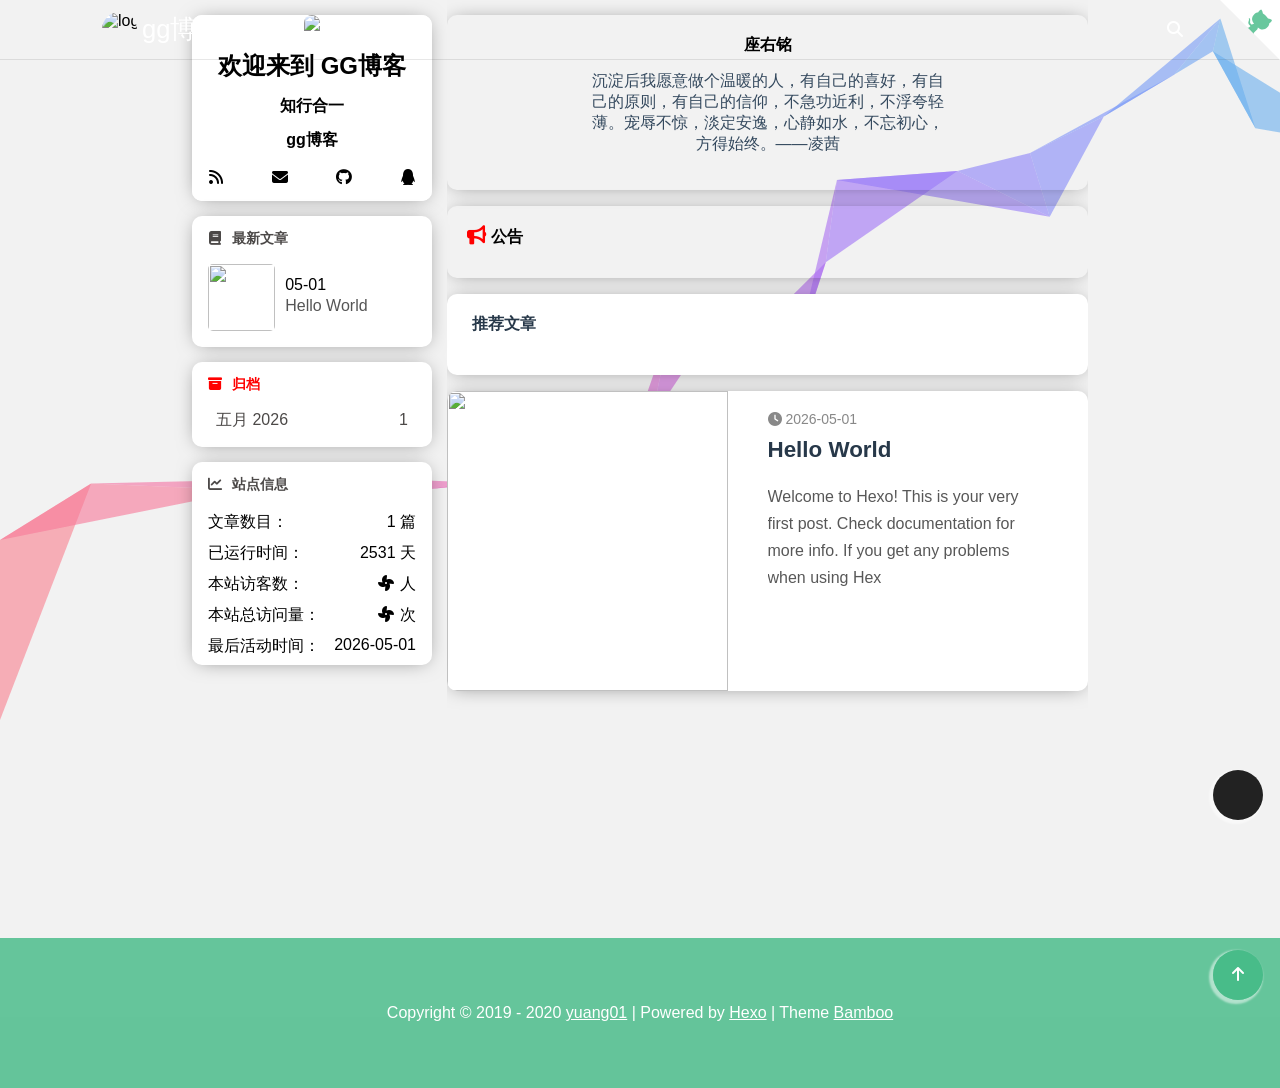
==== commit 80f2e23e: "Site updated: 2026-05-01 11:30:56" ====
--- a/index.html
+++ b/index.html
@@ -1349,7 +1349,7 @@
         <div class="webinfo-item">
           <div>最后活动时间：</div>
           
-            <div id="last-update" style="display: none;">Fri May 01 2026 11:29:32 GMT+0800 (中国标准时间)</div>
+            <div id="last-update" style="display: none;">Fri May 01 2026 11:30:53 GMT+0800 (中国标准时间)</div>
             <div id="last-update-show">2026-05-01 日</div>
           
         </div>
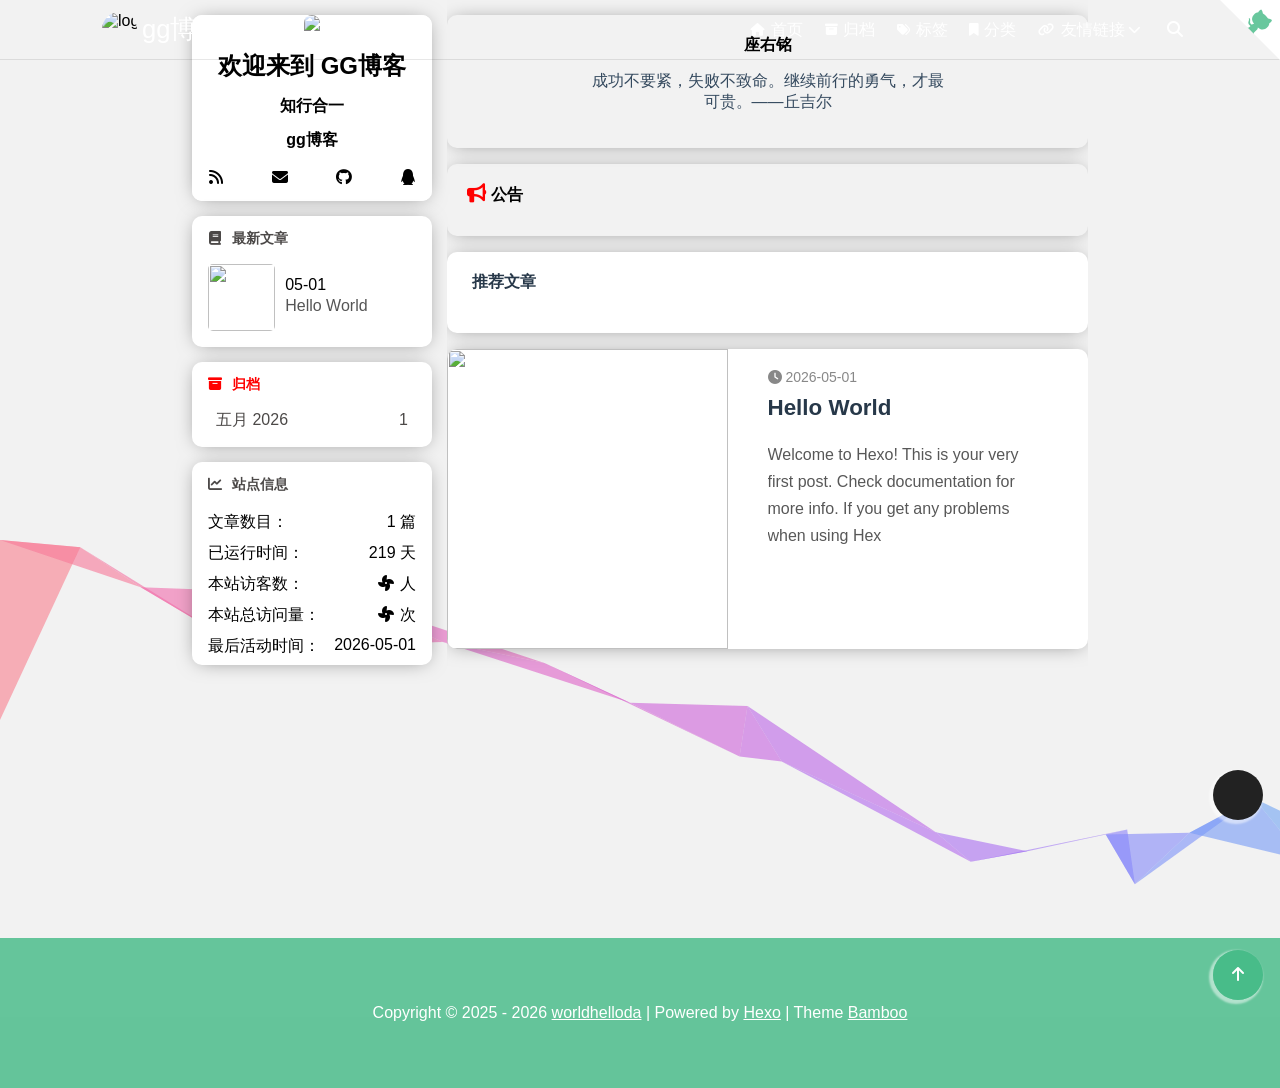
==== commit 6924fc42: "Site updated: 2026-05-01 20:30:05" ====
--- a/index.html
+++ b/index.html
@@ -13,16 +13,27 @@
 
   <title>gg博客</title>
 
-  <link rel="icon" type="image/x-icon, image/vnd.microsoft.icon" href="/favicon.ico">
+  <link rel="icon" type="image/png" href="/medias/image.png">
   <link rel="stylesheet" href="https://at.alicdn.com/t/font_1911880_c1nvbyezg17.css">
   <link href="https://cdn.bootcdn.net/ajax/libs/font-awesome/6.5.1/css/all.min.css" rel="stylesheet">
   <link href="/js/swiper/swiper@5.4.1.min.css" rel="stylesheet">
   
   
+    <link rel="stylesheet" href="https://cdn.jsdelivr.net/npm/live2d-widget@3.1.4/waifu.css"/>
+    <script src="https://cdn.jsdelivr.net/npm/live2d-widget@3.1.4/live2d.min.js"></script>
+    <script>
+        window.addEventListener('load', function() {
+            var live2dOpen = eval('true') || false;
+            if (!live2dOpen) {
+                localStorage.setItem('waifu-display', Date.now());
+            }
+            L2Dwidget.init();
+        });
+    </script>
+  
   
   
 <link rel="stylesheet" href="/css/animate.min.css">
-
   
 <link rel="stylesheet" href="/css/style.css">
 
@@ -69,6 +80,7 @@
     
 
 <meta name="generator" content="Hexo 7.3.0"></head>
+
 
   
   <!-- 预加载动画 -->
@@ -198,6 +210,105 @@
     <div class="drawer-box-content">
       <ul class="drawer-box-content_menu">
         
+          
+            <li class="drawer-box-content_item" style="position: relative;">
+              
+                <a href="/" class="drawer-menu-item-link">
+                  
+                    <i class="fas fa-home" aria-hidden="true"></i>
+                  
+                  <span class="name">首页</span>
+                </a>
+              
+            </li>
+          
+            <li class="drawer-box-content_item" style="position: relative;">
+              
+                <a href="/archives" class="drawer-menu-item-link">
+                  
+                    <i class="fas fa-archive" aria-hidden="true"></i>
+                  
+                  <span class="name">归档</span>
+                </a>
+              
+            </li>
+          
+            <li class="drawer-box-content_item" style="position: relative;">
+              
+                <a href="/tags" class="drawer-menu-item-link">
+                  
+                    <i class="fas fa-tags" aria-hidden="true"></i>
+                  
+                  <span class="name">标签</span>
+                </a>
+              
+            </li>
+          
+            <li class="drawer-box-content_item" style="position: relative;">
+              
+                <a href="/categories" class="drawer-menu-item-link">
+                  
+                    <i class="fas fa-bookmark" aria-hidden="true"></i>
+                  
+                  <span class="name">分类</span>
+                </a>
+              
+            </li>
+          
+            <li class="drawer-box-content_item" style="position: relative;">
+              
+                <a href="javascript:;" class="drawer-menu-item-link has-children" @click="openOrCloseMenu(4)">
+                  <span>
+                    
+                      <i class="fas fa-link"></i>
+                    
+                    <span class="name">友情链接</span>
+                  </span>
+                  <i class="fas fa-chevron-left arrow " :class="{'icon-rotate': isOpen(4)}" aria-hidden="true"></i>
+                </a>
+                <ul class="drawer-sub-menu" v-if="isOpen(4)">
+                  
+                  <li>
+                    <a href="/gallery">
+                      
+                      <i class="fas fa-music" style="margin-top: -20px;"></i>
+                      
+                      <span>图库</span>
+                    </a>
+                  </li>
+                  
+                  <li>
+                    <a href="/huoban">
+                      
+                      <i class="fas fa-film" style="margin-top: -20px;"></i>
+                      
+                      <span>友情连接</span>
+                    </a>
+                  </li>
+                  
+                  <li>
+                    <a href="/me">
+                      
+                      <i class="fas fa-film" style="margin-top: -20px;"></i>
+                      
+                      <span>关于我</span>
+                    </a>
+                  </li>
+                  
+                  <li>
+                    <a target="_blank" rel="noopener" href="http://baidu.com">
+                      
+                      <i class="fas fa-film" style="margin-top: -20px;"></i>
+                      
+                      <span>百度</span>
+                    </a>
+                  </li>
+                  
+                </ul>
+              
+            </li>
+          
+        
         
           <li class="drawer-box-content_item">
             <a target="_blank" rel="noopener" href="https://github.com/worldhelloda">
@@ -267,6 +378,103 @@
     </div>
     <nav class="navbar">
       <ul class="menu">
+        
+          
+            <li class="menu-item" style="position: relative;">
+              
+                <a href="/" class="menu-item-link" title="首页">
+                  
+                    <i class="fas fa-home" aria-hidden="true"></i>
+                  
+                  <span class="name">首页</span>
+                </a>
+              
+            </li>
+          
+            <li class="menu-item" style="position: relative;">
+              
+                <a href="/archives" class="menu-item-link" title="归档">
+                  
+                    <i class="fas fa-archive" aria-hidden="true"></i>
+                  
+                  <span class="name">归档</span>
+                </a>
+              
+            </li>
+          
+            <li class="menu-item" style="position: relative;">
+              
+                <a href="/tags" class="menu-item-link" title="标签">
+                  
+                    <i class="fas fa-tags" aria-hidden="true"></i>
+                  
+                  <span class="name">标签</span>
+                </a>
+              
+            </li>
+          
+            <li class="menu-item" style="position: relative;">
+              
+                <a href="/categories" class="menu-item-link" title="分类">
+                  
+                    <i class="fas fa-bookmark" aria-hidden="true"></i>
+                  
+                  <span class="name">分类</span>
+                </a>
+              
+            </li>
+          
+            <li class="menu-item" style="position: relative;">
+              
+                <a href="javascript:;" class="menu-item-link" title="友情链接">
+                  
+                    <i class="fas fa-link"></i>
+                  
+                  <span class="name">友情链接</span>
+                  <i class="fas fa-chevron-down arrow" aria-hidden="true"></i>
+                </a>
+                <ul class="sub-menu">
+                  
+                  <li>
+                    <a href="/gallery">
+                      
+                      <i class="fas fa-music" style="margin-top: -20px;"></i>
+                      
+                      <span>图库</span>
+                    </a>
+                  </li>
+                  
+                  <li>
+                    <a href="/huoban">
+                      
+                      <i class="fas fa-film" style="margin-top: -20px;"></i>
+                      
+                      <span>友情连接</span>
+                    </a>
+                  </li>
+                  
+                  <li>
+                    <a href="/me">
+                      
+                      <i class="fas fa-film" style="margin-top: -20px;"></i>
+                      
+                      <span>关于我</span>
+                    </a>
+                  </li>
+                  
+                  <li>
+                    <a target="_blank" rel="noopener" href="http://baidu.com">
+                      
+                      <i class="fas fa-film" style="margin-top: -20px;"></i>
+                      
+                      <span>百度</span>
+                    </a>
+                  </li>
+                  
+                </ul>
+              
+            </li>
+          
         
       </ul>
       
@@ -375,12 +583,12 @@
   <swiper v-cloak ref="mySwiper" :options="swiperOptions" @slideChangeTransitionEnd="slideChangeTransitionEnd">
     
       <swiper-slide>
-        <div class="item swiper-lazy" data-background="https://pic1.zhimg.com/v2-af3ccef61cf58b1a70765747cc1bbeac_b.jpg" style="background-size: 300000px; 
+        <div class="item swiper-lazy" data-background="/medias/zhuye_lunbotu.png" style="background-size: 300000px; 
           background-position: left center;" style="position: relative;">
           <div class="swiper-bgmask" style="position: absolute;top: 0;left: 0;width: 100%;height: 100%;"></div>
             <div class="flag">
               
-              <div class="img-mask swiper-lazy swiper-default-bgImg" data-background="https://pic1.zhimg.com/v2-af3ccef61cf58b1a70765747cc1bbeac_b.jpg" style="height: 100%; background-size: cover; 
+              <div class="img-mask swiper-lazy swiper-default-bgImg" data-background="/medias/zhuye_lunbotu.png" style="height: 100%; background-size: cover; 
                 background-position: center center;">
                 <div class="swiper-lazy-preloader swiper-lazy-preloader-white"></div>   
               </div>
@@ -388,7 +596,11 @@
                 <div class="flag-text-content">
                   <div class="title ani animated" swiper-animate-effect="fadeInDown" swiper-animate-duration="0.2s" swiper-animate-delay="0.1s">欢迎来到GG博客</div>
                   
-                      <div class="excerpt ani animated" swiper-animate-effect="fadeInDown" swiper-animate-duration="0.2s" swiper-animate-delay="0.1s"></div>
+                    <div class="ani animated default-excerpt" swiper-animate-effect="fadeInDown" swiper-animate-duration="0.2s" swiper-animate-delay="0.1s">
+                      <vue-typed-js :strings="defaultDesc" :loop="defaultDescTypedLoop" :type-speed="100" :back-speed="50">
+                        <h1 class="typing"></h1>
+                      </vue-typed-js>
+                    </div>
                     
                 </div>
                 <div style="display: flex;" class="flag-text-btns">
@@ -434,7 +646,7 @@
   var loop = JSON.parse('true') ? false : JSON.parse('true');
   var effect = 'slide';
   var swiperLength = parseInt(document.querySelector(".swiper-length").innerText);
-  var defaultDesc = '';
+  var defaultDesc = '我这个人走得很慢，但是我从不后退。 —— 亚伯拉罕·林肯,没有绝望的处境，只有对处境绝望的人。 —— 哈尔西,失败是坚忍的最后考验。 —— 俾斯麦,成功不要紧，失败不致命。继续前行的勇气，才最可贵。 —— 丘吉尔';
   defaultDesc = defaultDesc.split(',');
   var defaultDescTypedLoop = JSON.parse('true');
   var vm = new Vue({
@@ -980,7 +1192,7 @@
       <h3 class="motto-title">座右铭</h3>
       <div class="motto-content">
         <p>
-          沉淀后我愿意做个温暖的人，有自己的喜好，有自己的原则，有自己的信仰，不急功近利，不浮夸轻薄。宠辱不惊，淡定安逸，心静如水，不忘初心，方得始终。——凌茜  
+          成功不要紧，失败不致命。继续前行的勇气，才最可贵。——丘吉尔  
         </p> 
       </div>
   </div>
@@ -1316,7 +1528,7 @@
           <div id="webinfo-runtime-count" publish_date="03/24/2020 21:34:09"></div>
         </div>
         <script>
-          var BirthDay = new Date(new Date('2020/01/01'));
+          var BirthDay = new Date(new Date('2026/05/01'));
           var today = new Date();
           var timeold = (today.getTime() - BirthDay.getTime());
           var daysold = Math.floor(timeold / (24 * 60 * 60 * 1000));
@@ -1349,7 +1561,7 @@
         <div class="webinfo-item">
           <div>最后活动时间：</div>
           
-            <div id="last-update" style="display: none;">Fri May 01 2026 11:30:53 GMT+0800 (中国标准时间)</div>
+            <div id="last-update" style="display: none;">Fri May 01 2026 20:29:02 GMT+0800 (中国标准时间)</div>
             <div id="last-update-show">2026-05-01 日</div>
           
         </div>
@@ -1416,6 +1628,10 @@
 <!-- 花瓣和雪花飘落 -->
 <!-- 雪花和花瓣特效 -->
 
+  
+    <script defer src="/js/falling/sakura.js"></script>
+  
+
 
 
 <!-- 灯笼 -->
@@ -1597,7 +1813,7 @@
       
         
           <div class="footer-copyright">
-            <p>Copyright © 2019 - 2020 <a target="_blank" rel="noopener" href="https://github.com/yuang01">yuang01</a> | Powered by <a target="_blank" rel="noopener" href="https://hexo.io/zh-cn/docs/">Hexo</a> | Theme <a target="_blank" rel="noopener" href="https://github.com/yuang01/theme">Bamboo</a> </p>
+            <p>Copyright © 2025 - 2026 <a target="_blank" rel="noopener" href="https://www.ggbond112.ccwu.cc/">worldhelloda</a> | Powered by <a target="_blank" rel="noopener" href="https://hexo.io/zh-cn/docs/">Hexo</a> | Theme <a target="_blank" rel="noopener" href="https://github.com/yuang01/theme">Bamboo</a> </p>
 
           </div>
         
--- a/css/style.css
+++ b/css/style.css
@@ -178,7 +178,7 @@
   color: #fff;
 }
 .bg-floor {
-  background: url("https://pic2.zhimg.com/80/v2-a90e3e9f544549e244355039b96bd606_1440w.jpg");
+  background: url("/medias/zhuye_beijing.png");
   background-size: cover;
   transition: all 0.3s;
 }
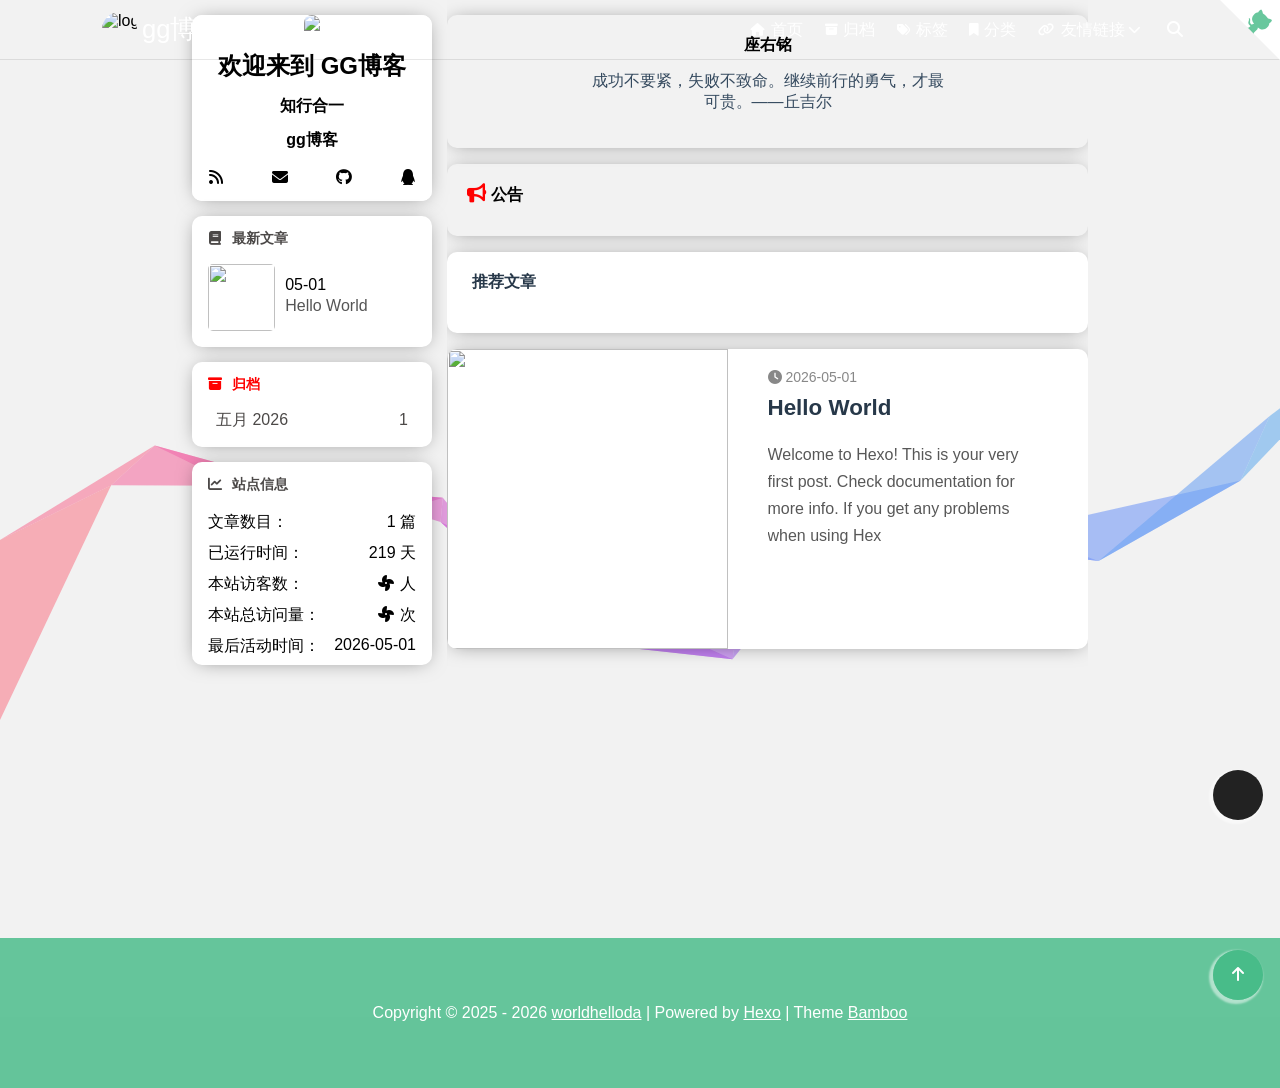
==== commit 74fb93c2: "Site updated: 2026-05-01 20:32:59" ====
--- a/index.html
+++ b/index.html
@@ -19,21 +19,13 @@
   <link href="/js/swiper/swiper@5.4.1.min.css" rel="stylesheet">
   
   
-    <link rel="stylesheet" href="https://cdn.jsdelivr.net/npm/live2d-widget@3.1.4/waifu.css"/>
-    <script src="https://cdn.jsdelivr.net/npm/live2d-widget@3.1.4/live2d.min.js"></script>
-    <script>
-        window.addEventListener('load', function() {
-            var live2dOpen = eval('true') || false;
-            if (!live2dOpen) {
-                localStorage.setItem('waifu-display', Date.now());
-            }
-            L2Dwidget.init();
-        });
-    </script>
+    <link rel="stylesheet" href="https://cdn.jsdelivr.net/gh/stevenjoezhang/live2d-widget@latest/waifu.css"/>
+    <script src="https://cdn.jsdelivr.net/gh/stevenjoezhang/live2d-widget@latest/autoload.min.js"></script>
   
   
   
 <link rel="stylesheet" href="/css/animate.min.css">
+
   
 <link rel="stylesheet" href="/css/style.css">
 
@@ -41,47 +33,6 @@
   
     <link href="https://unpkg.com/@fancyapps/ui@5.0/dist/fancybox/fancybox.css" rel="stylesheet">
   
-  
-    
-<link rel="stylesheet" href="/js/shareJs/share.min.css">
-
-  
-  <style>
-        @media (max-width: 992px) {
-            #waifu {
-                display: none;
-            }
-        }
-    </style>
-    <script defer src="//cdn.bootcss.com/pace/1.0.2/pace.min.js"></script>
-    <link href="//cdn.bootcss.com/pace/1.0.2/themes/pink/pace-theme-flash.css" rel="stylesheet">
-
-    
-    
-    <!-- 依赖于jquery和vue -->
-    <script src="https://unpkg.com/jquery@3.5.1/dist/jquery.min.js"></script>
-    <script src="https://unpkg.com/vue@2.6.11/dist/vue.min.js"></script>
-
-    <!-- import link -->
-    
-        
-            
-        
-            
-        
-    
-    <!-- import script -->
-    
-        
-            
-        
-            
-        
-    
-
-<meta name="generator" content="Hexo 7.3.0"></head>
-
-
   
   <!-- 预加载动画 -->
   
@@ -1561,7 +1512,7 @@
         <div class="webinfo-item">
           <div>最后活动时间：</div>
           
-            <div id="last-update" style="display: none;">Fri May 01 2026 20:29:02 GMT+0800 (中国标准时间)</div>
+            <div id="last-update" style="display: none;">Fri May 01 2026 20:32:49 GMT+0800 (中国标准时间)</div>
             <div id="last-update-show">2026-05-01 日</div>
           
         </div>
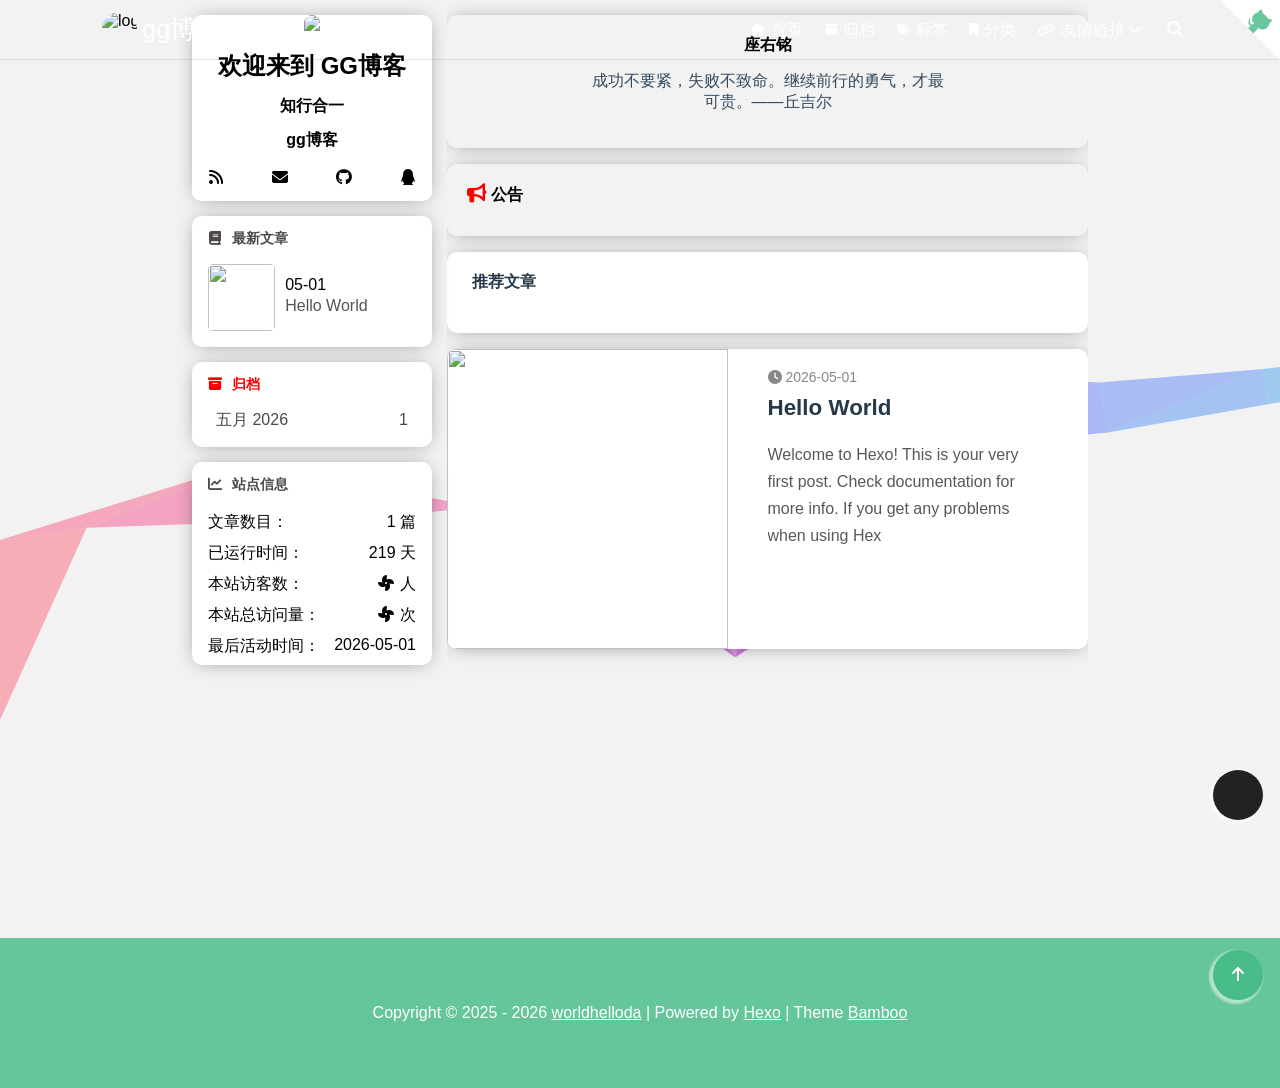
==== commit 44d34b7b: "Site updated: 2026-05-01 20:36:29" ====
--- a/index.html
+++ b/index.html
@@ -19,20 +19,69 @@
   <link href="/js/swiper/swiper@5.4.1.min.css" rel="stylesheet">
   
   
-    <link rel="stylesheet" href="https://cdn.jsdelivr.net/gh/stevenjoezhang/live2d-widget@latest/waifu.css"/>
-    <script src="https://cdn.jsdelivr.net/gh/stevenjoezhang/live2d-widget@latest/autoload.min.js"></script>
+    <link rel="stylesheet" href="https://cdn.jsdelivr.net/npm/live2d-widget@3.1.4/waifu.css"/>
+    <script src="https://cdn.jsdelivr.net/npm/live2d-widget@3.1.4/live2d.min.js"></script>
+    <script>
+        window.addEventListener('load', function() {
+            var live2dOpen = eval('true') || false;
+            if (!live2dOpen) {
+                localStorage.setItem('waifu-display', Date.now());
+            }
+            L2Dwidget.init();
+        });
+    </script>
   
   
   
 <link rel="stylesheet" href="/css/animate.min.css">
-
   
 <link rel="stylesheet" href="/css/style.css">
 
   
   
     <link href="https://unpkg.com/@fancyapps/ui@5.0/dist/fancybox/fancybox.css" rel="stylesheet">
-  
+    
+    
+<link rel="stylesheet" href="/js/shareJs/share.min.css">
+
+  
+  <style>
+        @media (max-width: 992px) {
+            #waifu {
+                display: none;
+            }
+        }
+    </style>
+    <script defer src="//cdn.bootcss.com/pace/1.0.2/pace.min.js"></script>
+    <link href="//cdn.bootcss.com/pace/1.0.2/themes/pink/pace-theme-flash.css" rel="stylesheet">
+
+    
+    
+    <!-- 依赖于jquery和vue -->
+    <script src="https://unpkg.com/jquery@3.5.1/dist/jquery.min.js"></script>
+    <script src="https://unpkg.com/vue@2.6.11/dist/vue.min.js"></script>
+
+    <!-- import link -->
+    
+        
+            
+        
+            
+        
+    
+    <!-- import script -->
+    
+        
+            
+        
+            
+        
+    
+
+<meta name="generator" content="Hexo 7.3.0"></head>
+
+
+
   
   <!-- 预加载动画 -->
   
@@ -1512,7 +1561,7 @@
         <div class="webinfo-item">
           <div>最后活动时间：</div>
           
-            <div id="last-update" style="display: none;">Fri May 01 2026 20:32:49 GMT+0800 (中国标准时间)</div>
+            <div id="last-update" style="display: none;">Fri May 01 2026 20:36:11 GMT+0800 (中国标准时间)</div>
             <div id="last-update-show">2026-05-01 日</div>
           
         </div>
--- a/js/shareJs/share.min.css
+++ b/js/shareJs/share.min.css
@@ -0,0 +1 @@
+@font-face{font-family:"socialshare";src:url("./fonts/iconfont.eot");src:url("./fonts/iconfont.eot?#iefix") format("embedded-opentype"),url("./fonts/iconfont.woff") format("woff"),url("./fonts/iconfont.ttf") format("truetype"),url("./fonts/iconfont.svg#iconfont") format("svg")}.social-share{font-family:"socialshare" !important;font-size:16px;font-style:normal;-webkit-font-smoothing:antialiased;-webkit-text-stroke-width:0.2px;-moz-osx-font-smoothing:grayscale}.social-share *{font-family:"socialshare" !important}.social-share .icon-tencent:before{content:"\f07a"}.social-share .icon-qq:before{content:"\f11a"}.social-share .icon-weibo:before{content:"\f12a"}.social-share .icon-wechat:before{content:"\f09a"}.social-share .icon-douban:before{content:"\f10a"}.social-share .icon-heart:before{content:"\f20a"}.social-share .icon-like:before{content:"\f00a"}.social-share .icon-qzone:before{content:"\f08a"}.social-share .icon-linkedin:before{content:"\f01a"}.social-share .icon-diandian:before{content:"\f05a"}.social-share .icon-facebook:before{content:"\f03a"}.social-share .icon-google:before{content:"\f04a"}.social-share .icon-twitter:before{content:"\f06a"}.social-share a{position:relative;text-decoration:none;margin:4px;display:inline-block;outline:none}.social-share .social-share-icon{position:relative;display:inline-block;width:32px;height:32px;font-size:20px;border-radius:50%;line-height:32px;border:1px solid #666;color:#666;text-align:center;vertical-align:middle;transition:background 0.6s ease-out 0s}.social-share .social-share-icon:hover{background:#666;color:#fff}.social-share .icon-weibo{color:#ff763b;border-color:#ff763b}.social-share .icon-weibo:hover{background:#ff763b}.social-share .icon-tencent{color:#56b6e7;border-color:#56b6e7}.social-share .icon-tencent:hover{background:#56b6e7}.social-share .icon-qq{color:#56b6e7;border-color:#56b6e7}.social-share .icon-qq:hover{background:#56b6e7}.social-share .icon-qzone{color:#FDBE3D;border-color:#FDBE3D}.social-share .icon-qzone:hover{background:#FDBE3D}.social-share .icon-douban{color:#33b045;border-color:#33b045}.social-share .icon-douban:hover{background:#33b045}.social-share .icon-linkedin{color:#0077B5;border-color:#0077B5}.social-share .icon-linkedin:hover{background:#0077B5}.social-share .icon-facebook{color:#44619D;border-color:#44619D}.social-share .icon-facebook:hover{background:#44619D}.social-share .icon-google{color:#db4437;border-color:#db4437}.social-share .icon-google:hover{background:#db4437}.social-share .icon-twitter{color:#55acee;border-color:#55acee}.social-share .icon-twitter:hover{background:#55acee}.social-share .icon-diandian{color:#307DCA;border-color:#307DCA}.social-share .icon-diandian:hover{background:#307DCA}.social-share .icon-wechat{position:relative;color:#7bc549;border-color:#7bc549}.social-share .icon-wechat:hover{background:#7bc549}.social-share .icon-wechat .wechat-qrcode{display:none;border:1px solid #eee;position:absolute;z-index:9;top:-205px;left:-84px;width:200px;height:192px;color:#666;font-size:12px;text-align:center;background-color:#fff;box-shadow:0 2px 10px #aaa;transition:all 200ms;-webkit-tansition:all 350ms;-moz-transition:all 350ms}.social-share .icon-wechat .wechat-qrcode.bottom{top:40px;left:-84px}.social-share .icon-wechat .wechat-qrcode.bottom:after{display:none}.social-share .icon-wechat .wechat-qrcode h4{font-weight:normal;height:26px;line-height:26px;font-size:12px;background-color:#f3f3f3;margin:0;padding:0;color:#777}.social-share .icon-wechat .wechat-qrcode .qrcode{width:105px;margin:10px auto}.social-share .icon-wechat .wechat-qrcode .qrcode table{margin:0 !important}.social-share .icon-wechat .wechat-qrcode .help p{font-weight:normal;line-height:16px;padding:0;margin:0}.social-share .icon-wechat .wechat-qrcode:after{content:'';position:absolute;left:50%;margin-left:-6px;bottom:-13px;width:0;height:0;border-width:8px 6px 6px 6px;border-style:solid;border-color:#fff transparent transparent transparent}.social-share .icon-wechat:hover .wechat-qrcode{display:block}
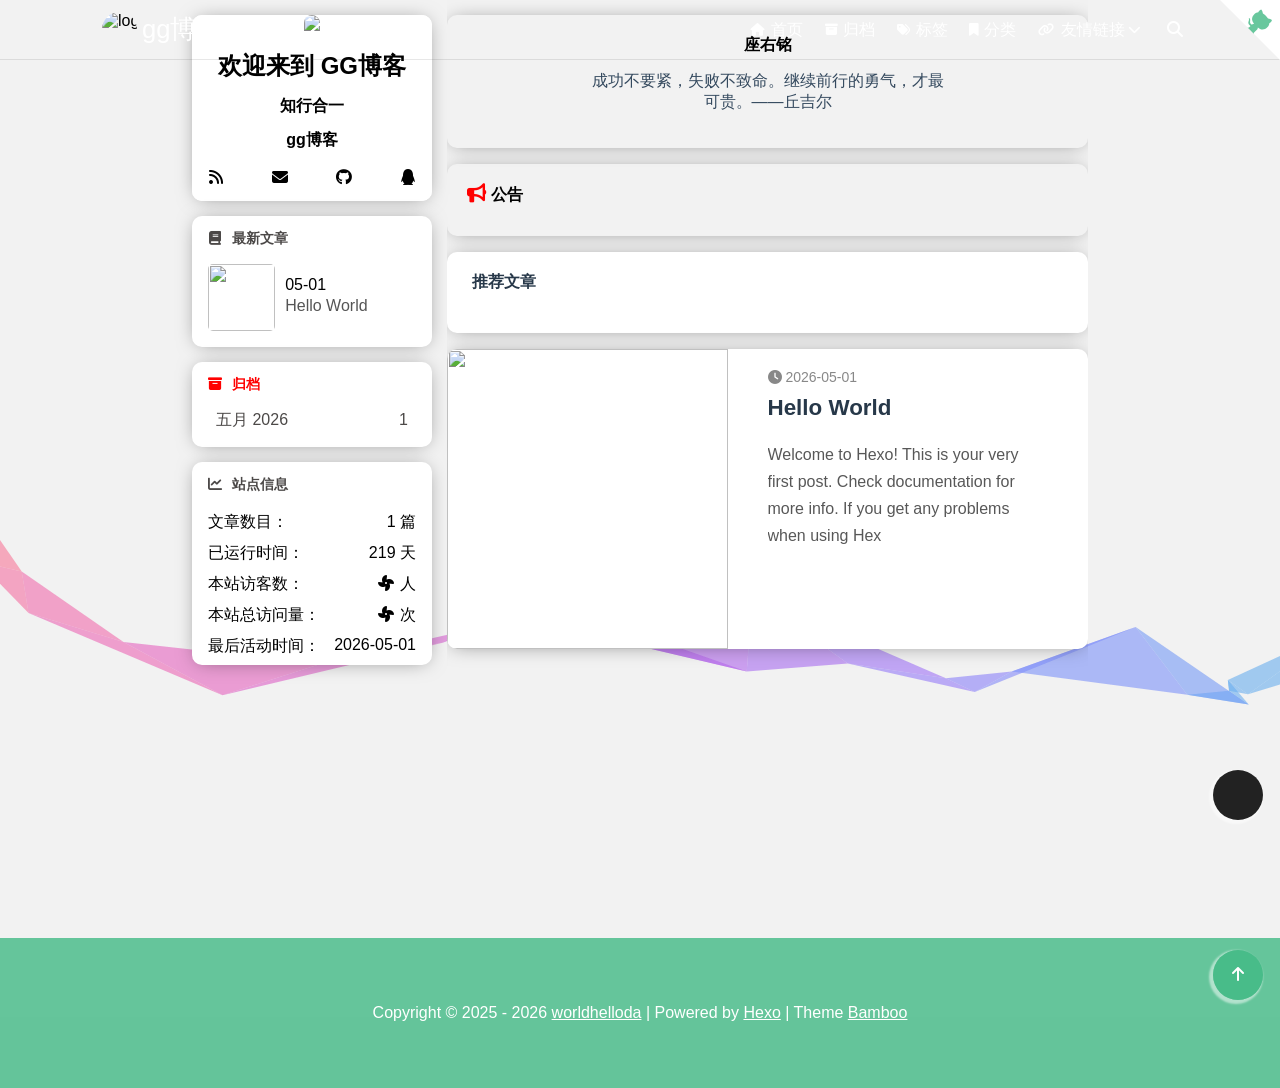
==== commit 11109315: "Site updated: 2026-05-01 20:46:51" ====
--- a/index.html
+++ b/index.html
@@ -1561,7 +1561,7 @@
         <div class="webinfo-item">
           <div>最后活动时间：</div>
           
-            <div id="last-update" style="display: none;">Fri May 01 2026 20:36:11 GMT+0800 (中国标准时间)</div>
+            <div id="last-update" style="display: none;">Fri May 01 2026 20:46:38 GMT+0800 (中国标准时间)</div>
             <div id="last-update-show">2026-05-01 日</div>
           
         </div>
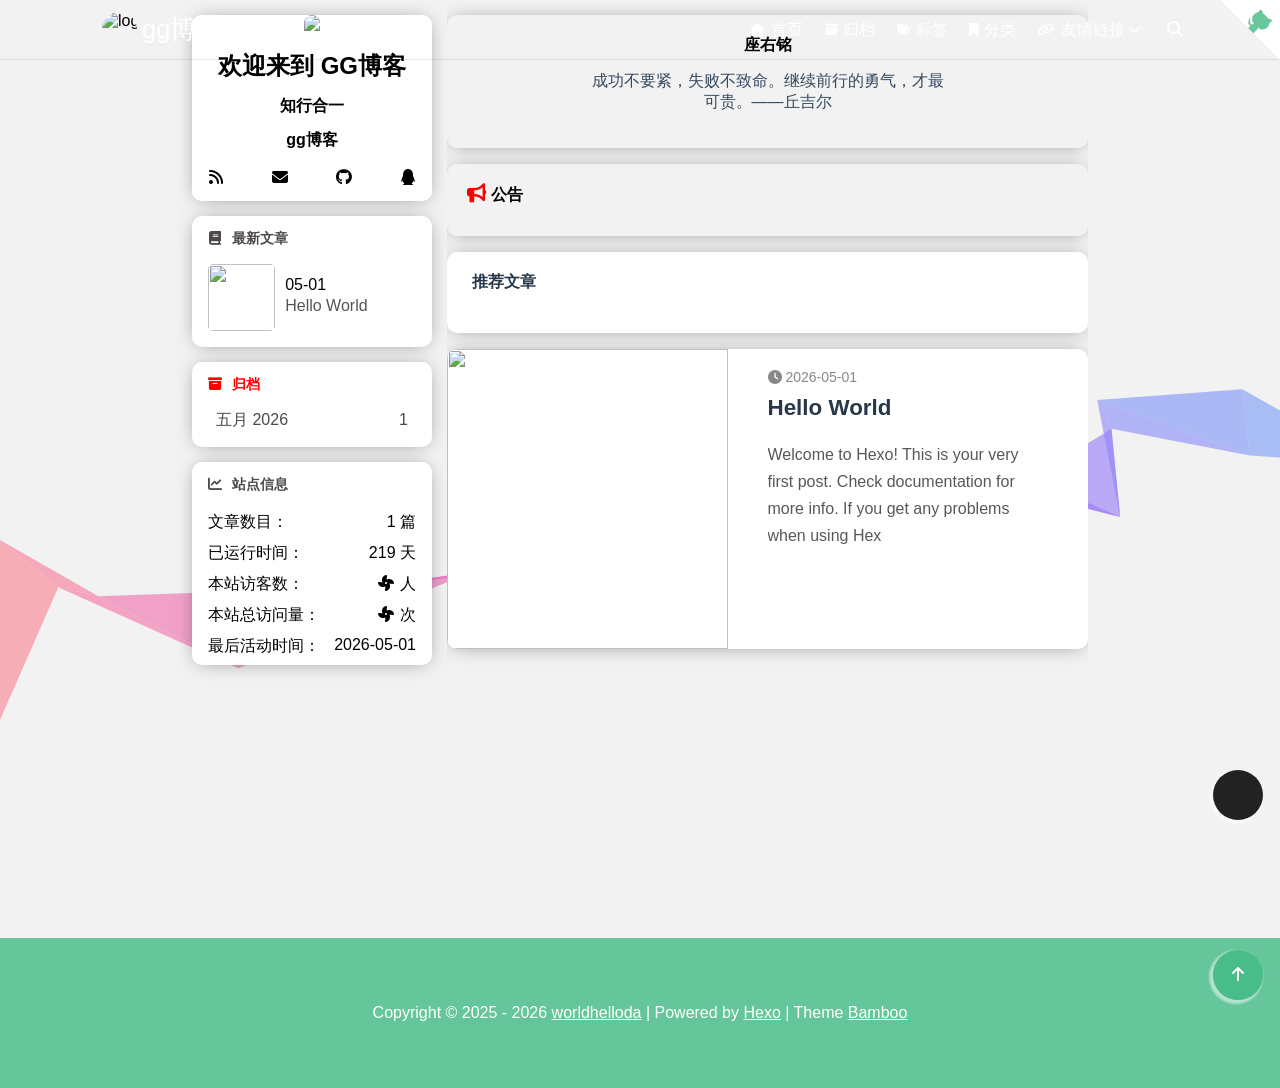
==== commit a3d8c45c: "Site updated: 2026-05-01 22:13:59" ====
--- a/index.html
+++ b/index.html
@@ -17,35 +17,24 @@
   <link rel="stylesheet" href="https://at.alicdn.com/t/font_1911880_c1nvbyezg17.css">
   <link href="https://cdn.bootcdn.net/ajax/libs/font-awesome/6.5.1/css/all.min.css" rel="stylesheet">
   <link href="/js/swiper/swiper@5.4.1.min.css" rel="stylesheet">
-  
-  
-    <link rel="stylesheet" href="https://cdn.jsdelivr.net/npm/live2d-widget@3.1.4/waifu.css"/>
-    <script src="https://cdn.jsdelivr.net/npm/live2d-widget@3.1.4/live2d.min.js"></script>
-    <script>
-        window.addEventListener('load', function() {
-            var live2dOpen = eval('true') || false;
-            if (!live2dOpen) {
-                localStorage.setItem('waifu-display', Date.now());
-            }
-            L2Dwidget.init();
-        });
-    </script>
-  
-  
+
+  
+
   
 <link rel="stylesheet" href="/css/animate.min.css">
   
 <link rel="stylesheet" href="/css/style.css">
 
-  
+
   
     <link href="https://unpkg.com/@fancyapps/ui@5.0/dist/fancybox/fancybox.css" rel="stylesheet">
-    
+  
+  
     
 <link rel="stylesheet" href="/js/shareJs/share.min.css">
 
   
-  <style>
+    <style>
         @media (max-width: 992px) {
             #waifu {
                 display: none;
@@ -56,12 +45,10 @@
     <link href="//cdn.bootcss.com/pace/1.0.2/themes/pink/pace-theme-flash.css" rel="stylesheet">
 
     
-    
-    <!-- 依赖于jquery和vue -->
+
     <script src="https://unpkg.com/jquery@3.5.1/dist/jquery.min.js"></script>
     <script src="https://unpkg.com/vue@2.6.11/dist/vue.min.js"></script>
 
-    <!-- import link -->
     
         
             
@@ -69,7 +56,6 @@
             
         
     
-    <!-- import script -->
     
         
             
@@ -79,9 +65,6 @@
     
 
 <meta name="generator" content="Hexo 7.3.0"></head>
-
-
-
   
   <!-- 预加载动画 -->
   
@@ -1561,7 +1544,7 @@
         <div class="webinfo-item">
           <div>最后活动时间：</div>
           
-            <div id="last-update" style="display: none;">Fri May 01 2026 20:46:38 GMT+0800 (中国标准时间)</div>
+            <div id="last-update" style="display: none;">Fri May 01 2026 21:53:23 GMT+0800 (中国标准时间)</div>
             <div id="last-update-show">2026-05-01 日</div>
           
         </div>
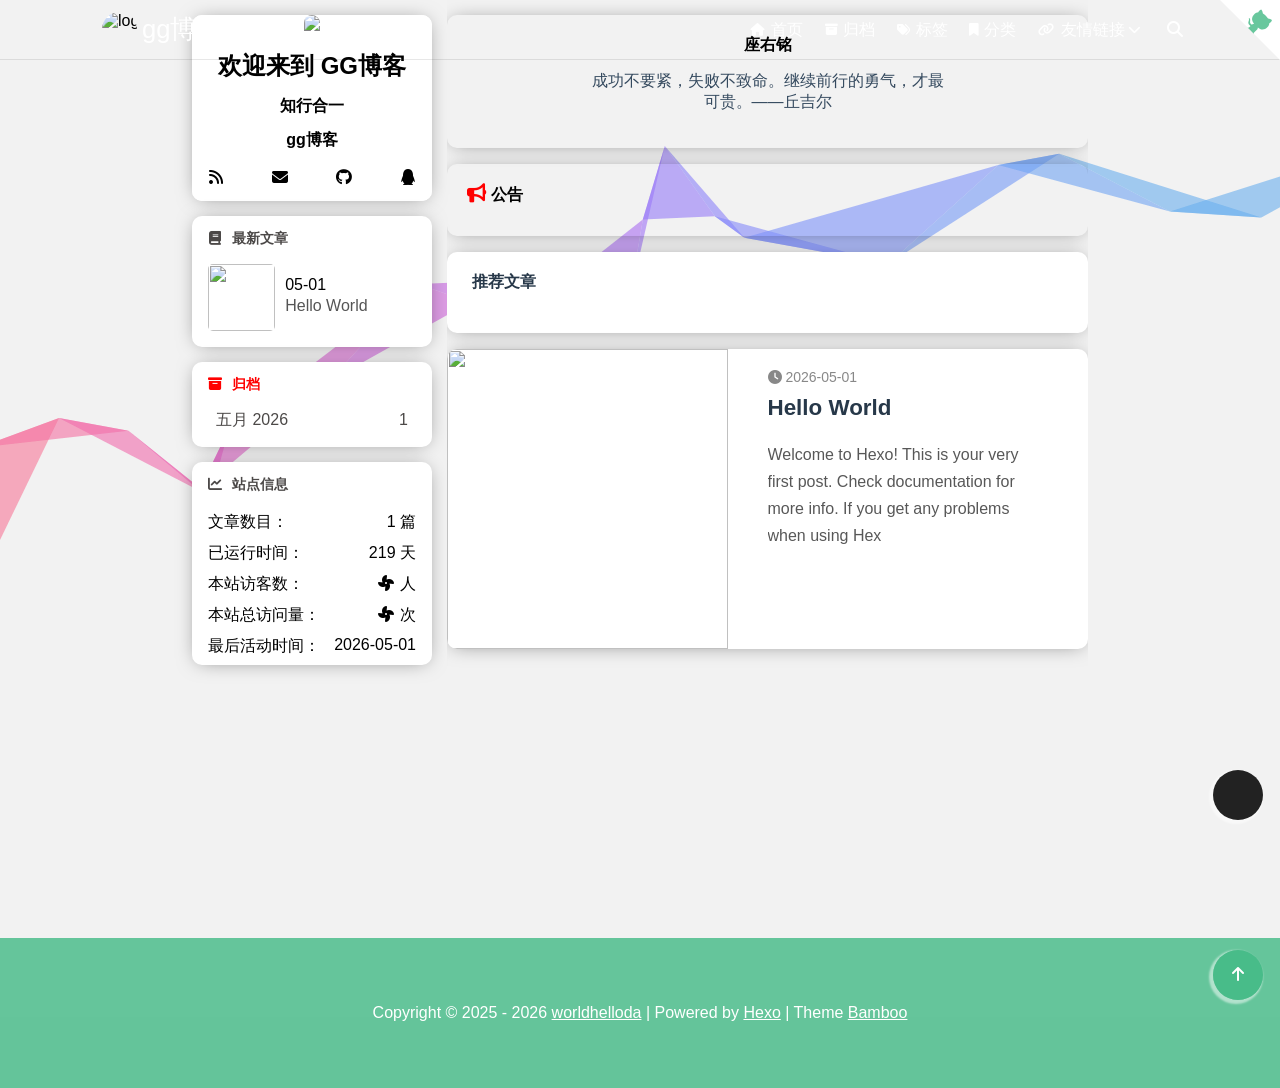
==== commit 79460929: "Site updated: 2026-05-01 22:21:14" ====
--- a/index.html
+++ b/index.html
@@ -1544,7 +1544,7 @@
         <div class="webinfo-item">
           <div>最后活动时间：</div>
           
-            <div id="last-update" style="display: none;">Fri May 01 2026 21:53:23 GMT+0800 (中国标准时间)</div>
+            <div id="last-update" style="display: none;">Fri May 01 2026 22:21:03 GMT+0800 (中国标准时间)</div>
             <div id="last-update-show">2026-05-01 日</div>
           
         </div>
